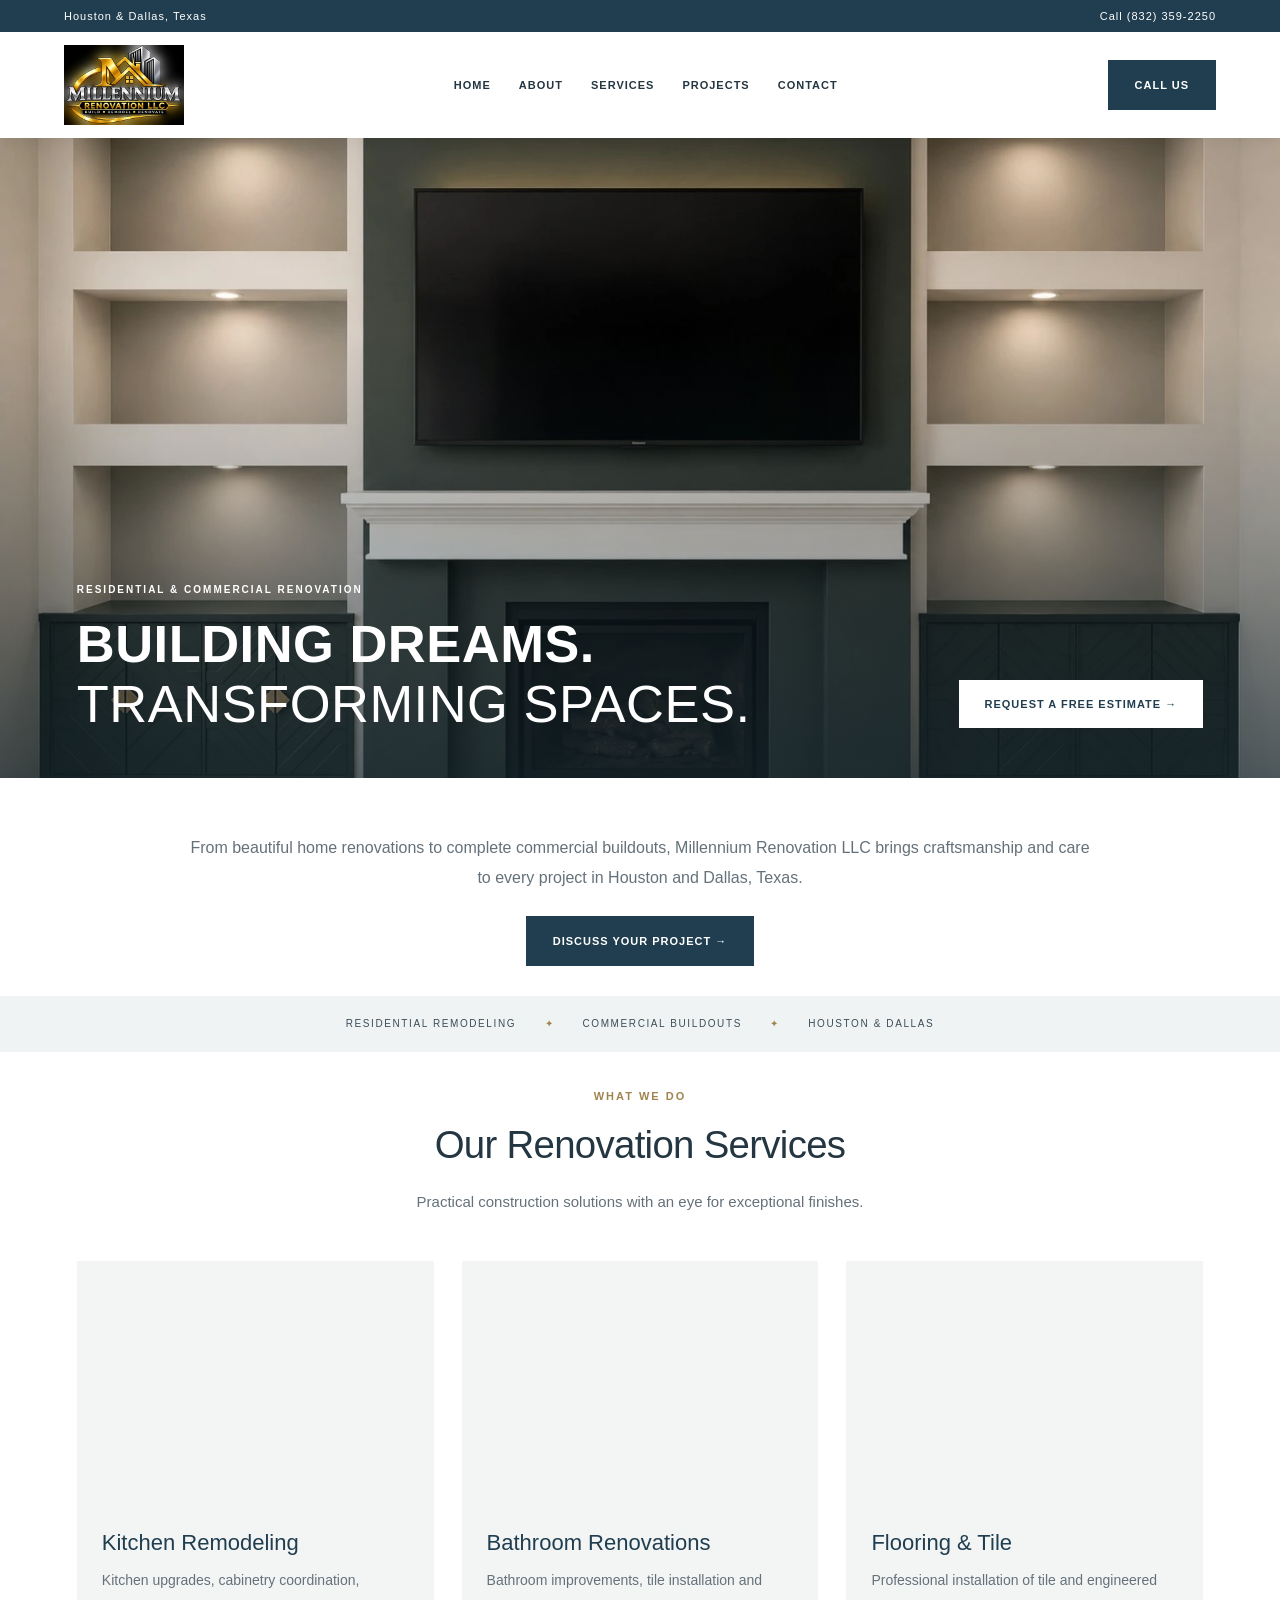
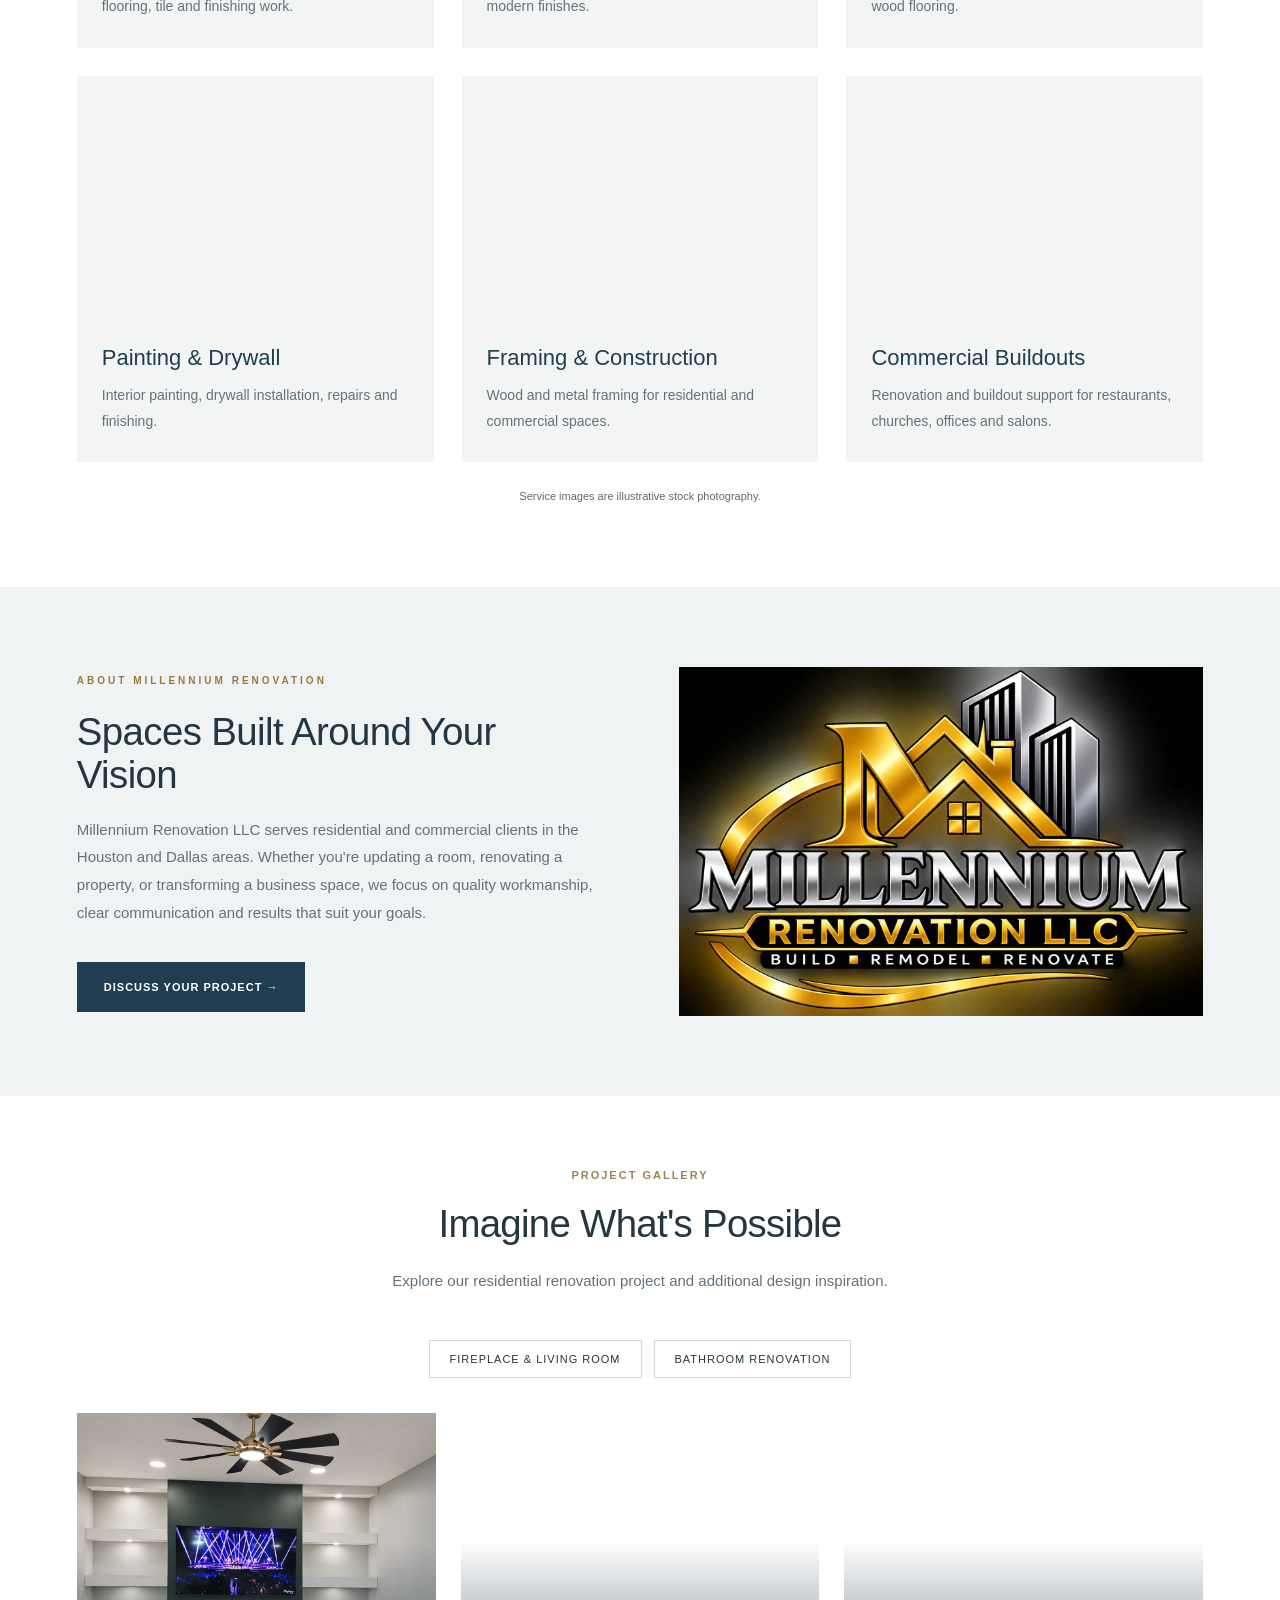
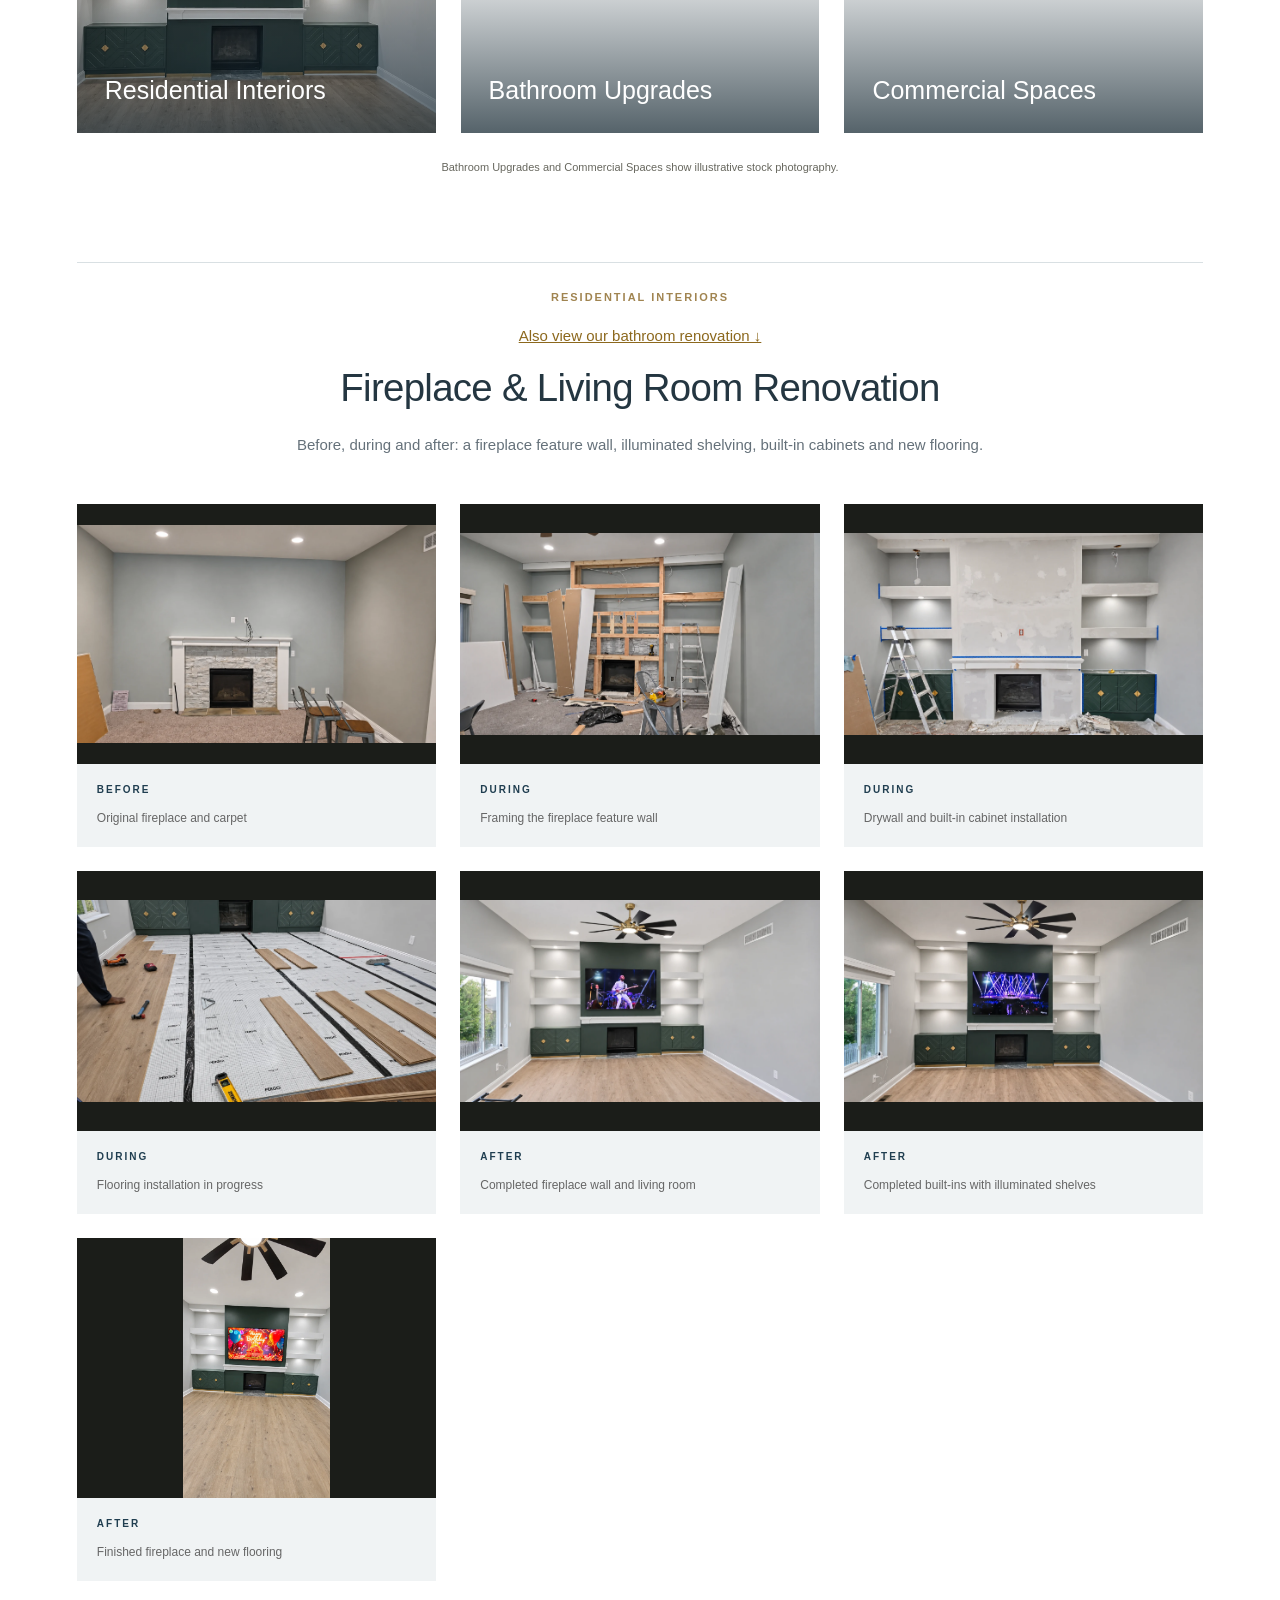
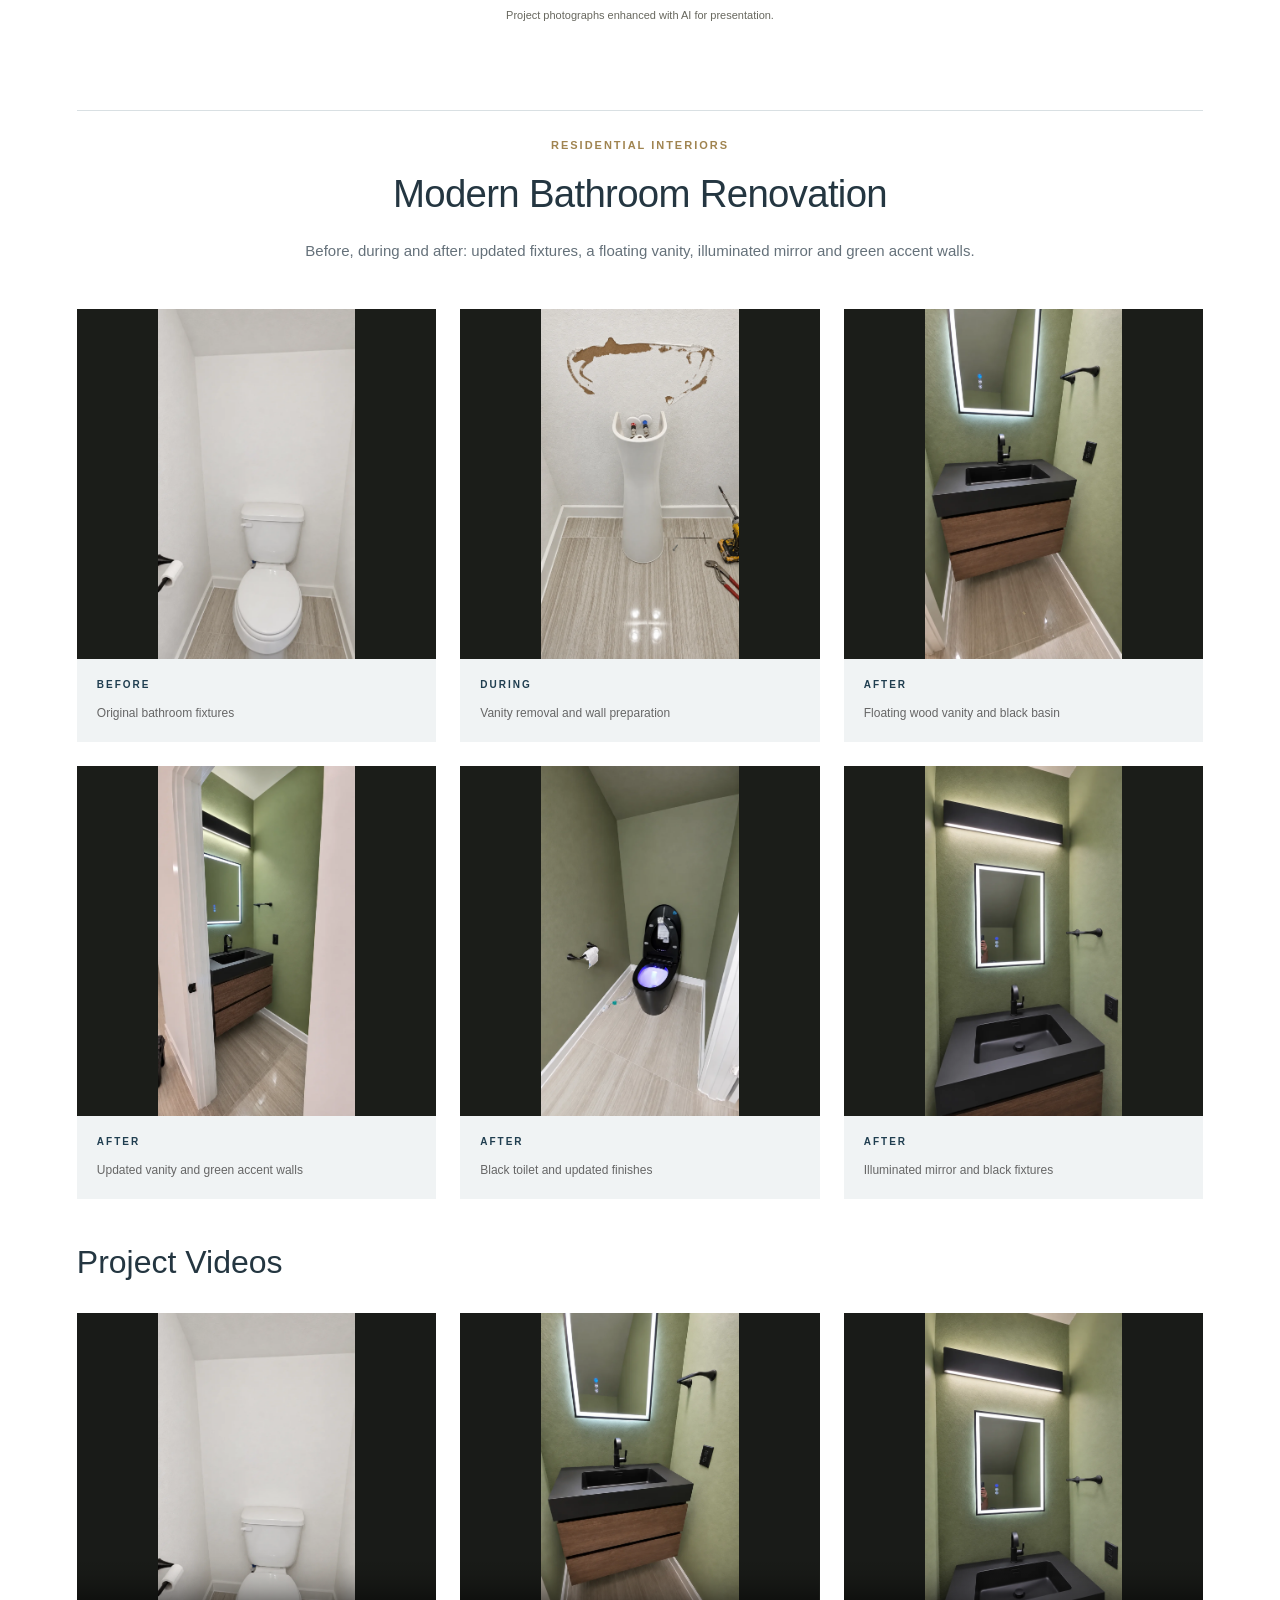
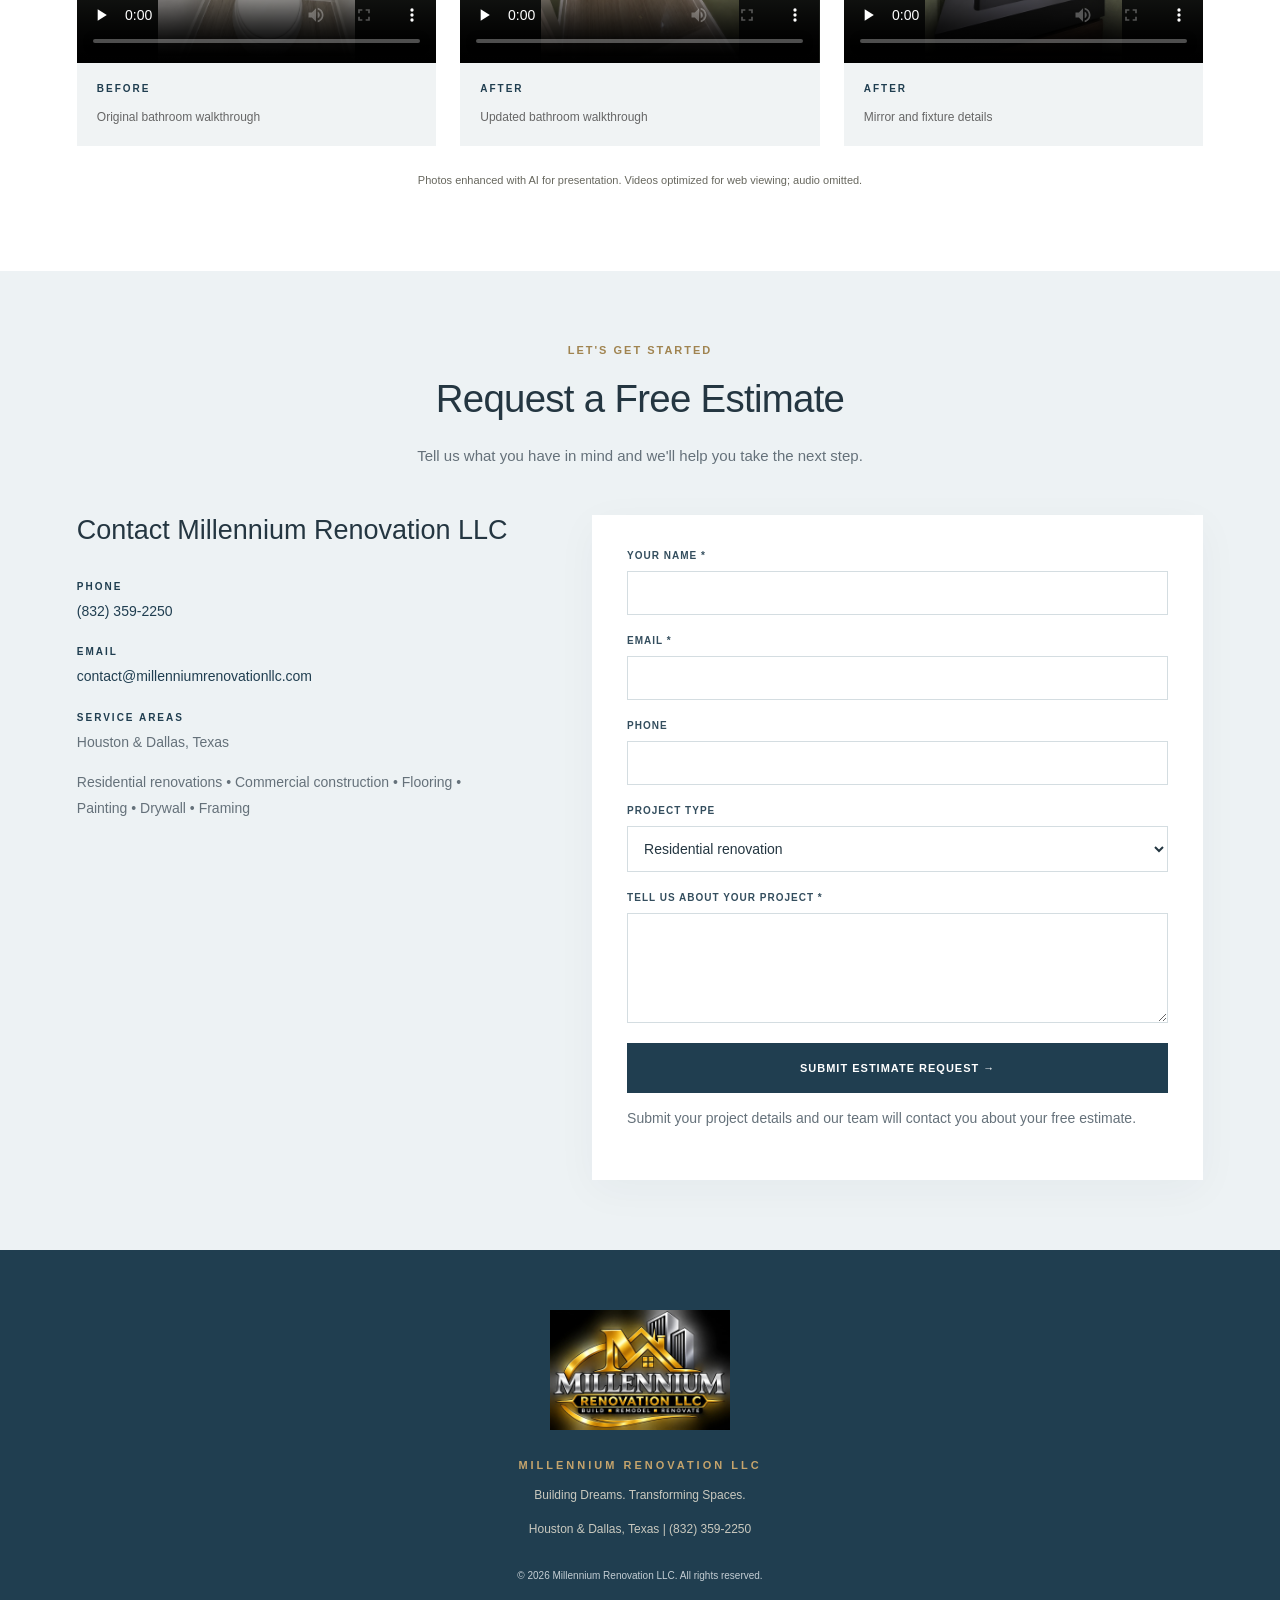
==== index.html @ e327a11e "Refresh bathroom, flooring and framing service photography" ====
<!doctype html><html lang="en"><head><meta charset="utf-8"><meta name="viewport" content="width=device-width,initial-scale=1"><meta name="description" content="Millennium Renovation LLC offers residential remodeling and commercial buildouts in Houston and Dallas, Texas. Request an estimate."><title>Millennium Renovation LLC | Residential & Commercial Remodeling</title><style>
:root{--gold:#c5a46c;--ink:#191b18;--paper:#f7f5ef;--muted:#696c65}*{box-sizing:border-box}html{scroll-behavior:smooth;scroll-padding-top:110px}body{margin:0;background:var(--paper);color:var(--ink);font-family:Arial,Helvetica,sans-serif}a{color:inherit;text-decoration:none}a:focus-visible,button:focus-visible,summary:focus-visible{outline:3px solid var(--gold);outline-offset:5px}header{position:sticky;top:0;z-index:10;background:#141613;color:#fff}.nav{max-width:1440px;margin:auto;padding:12px 5%;display:flex;align-items:center;justify-content:space-between;gap:28px}.logo{width:118px;flex-shrink:0}.logo img,.footer-logo img{display:block;width:100%;height:auto}.links{display:flex;gap:30px;font-size:11px;letter-spacing:1.8px;text-transform:uppercase}.links a{padding:12px 0}.links a:hover{color:var(--gold)}.btn{display:inline-block;padding:17px 24px;border:1px solid var(--gold);background:var(--gold);color:#171915;font-size:11px;font-weight:bold;text-transform:uppercase;letter-spacing:1.6px;line-height:1.5;transition:background .2s}.btn:hover{background:#dfc69b}.btn.alt{background:transparent;color:white;border-color:#ffffff80}.hero{min-height:710px;height:calc(100svh - 103px);max-height:1000px;display:flex;align-items:end;position:relative;background:linear-gradient(90deg,#10130fec,#10130f5c 60%,#10130f20),url('images/branding/homepage-fireplace.webp') center/cover;color:white}.hero-inner{width:100%;max-width:1440px;margin:auto;padding:100px 7% 85px}.eyebrow{text-transform:uppercase;font-size:10px;font-weight:bold;letter-spacing:3px;color:#9b793e;line-height:1.8}.hero .eyebrow{color:#e1c998}h1,h2,h3{font-family:Georgia,'Times New Roman',serif;font-weight:400}h1{font-size:clamp(48px,6.7vw,96px);line-height:1.04;letter-spacing:-3px;margin:24px 0;max-width:900px}h1 em{font-weight:400;color:#e1c998}p{line-height:1.85}.hero p{font-size:15px;max-width:520px;color:#eee}.actions{display:flex;flex-wrap:wrap;gap:14px;margin-top:32px}.strip{padding:24px 20px;background:#eae6dc;text-align:center;font-size:10px;letter-spacing:2px;line-height:2}.strip span{color:#9b793e;margin:0 24px}.container{max-width:1360px;margin:auto;padding:100px 6%}.heading{text-align:center;max-width:750px;margin:0 auto 45px}.heading h2{font-size:clamp(36px,4.5vw,62px);letter-spacing:-1.5px;line-height:1.12;margin:15px 0 20px}.heading p{color:var(--muted);font-size:14px}.about{background:var(--paper)}.about .container{display:grid;grid-template-columns:1fr 1fr;gap:8%;align-items:center;padding-top:110px;padding-bottom:110px}.about h2{font-size:clamp(36px,4vw,58px);letter-spacing:-1.4px;line-height:1.12;margin:20px 0}.about p{font-size:14px;color:var(--muted)}.about .btn{margin-top:20px;background:transparent}.about-visual{width:100%;aspect-ratio:3/2;background:#111 url('images/branding/millennium-renovation-logo.webp') center/contain no-repeat;box-shadow:24px 24px 0 #e9e4d8}.cards{display:grid;grid-template-columns:repeat(3,minmax(0,1fr));gap:40px 26px}.card{background:transparent}.photo{height:270px;background-size:cover;background-position:center}.card .content{padding:22px 0 0;border-top:1px solid #c9c3b5;margin-top:14px}.card h3{font-size:28px;margin:0 0 12px}.card p{font-size:13px;color:var(--muted);margin:0}.projects{background:#eae6dc}.project-grid{display:grid;grid-template-columns:1.3fr 1fr 1fr;gap:18px}.project{min-height:370px;display:flex;align-items:end;padding:28px;background-size:cover;background-position:center;position:relative;color:white;overflow:hidden}.project:before{content:'';position:absolute;inset:0;background:linear-gradient(transparent 25%,#10130fba)}.project strong{position:relative;font-family:Georgia,serif;font-weight:400;font-size:30px}.notice{text-align:center;font-size:11px;color:#67675e;line-height:1.7;margin-top:25px}.residential-gallery{margin-top:85px;scroll-margin-top:120px;padding-top:25px;border-top:1px solid #cbc5b8}.renovation-photos{display:grid;grid-template-columns:repeat(3,minmax(0,1fr));gap:24px}.renovation-photos figure{margin:0;background:#f7f5ef}.renovation-photos a{display:block}.renovation-photos img{display:block;width:100%;height:260px;object-fit:contain;background:#1b1d19}.renovation-photos figcaption{padding:18px 20px;line-height:1.5}.renovation-photos figcaption b{display:block;text-transform:uppercase;letter-spacing:2px;font-size:10px;color:#886b3b;margin-bottom:8px}.renovation-photos figcaption span{font-size:12px;color:#666}.bathroom-gallery .renovation-photos img{height:350px}.bathroom-gallery video{display:block;width:100%;height:350px;object-fit:contain;background:#191b18}.bathroom-gallery h3{font-size:32px;margin-top:45px}.contact-grid{display:grid;grid-template-columns:1fr 1.25fr;gap:10%}.contact-grid h3{font-size:30px;margin-top:0}.contact-grid p{font-size:14px;color:var(--muted)}.contact-grid strong{font-size:10px;text-transform:uppercase;letter-spacing:2px;color:var(--ink)}.contact-grid a{color:#866431;overflow-wrap:anywhere}form{padding:36px;background:#eeebe3}label{display:block;font-size:10px;font-weight:bold;text-transform:uppercase;letter-spacing:1px;margin-bottom:10px}input,select,textarea{display:block;width:100%;padding:13px 4px;border:0;border-bottom:1px solid #aaa79d;background:transparent;border-radius:0;font:inherit;font-size:14px;margin-bottom:25px;color:var(--ink)}textarea{min-height:110px;resize:vertical}button{cursor:pointer}form .btn{width:100%}.small{font-size:11px;color:var(--muted);line-height:1.7}footer{padding:60px 24px;background:#141613;color:#c9c9bf;text-align:center;font-size:12px}.footer-logo{display:block;width:180px;margin:0 auto 28px}footer b{font-size:11px;letter-spacing:3px;color:var(--gold)}footer p{margin:12px 0}footer small{display:block;margin-top:30px;color:#8b8d83;font-size:10px}.skip-link{position:fixed;left:15px;top:-80px;z-index:50;background:white;padding:15px}.skip-link:focus{top:15px}
@media(min-width:1000px){#services{padding-top:30px}}
@media(max-width:900px){.nav{gap:15px}.links{gap:16px;font-size:10px}.hero{min-height:620px}.hero-inner{padding-left:6%;padding-right:6%}.cards{grid-template-columns:repeat(2,minmax(0,1fr))}.project-grid{grid-template-columns:1fr 1fr}.project-grid .project:first-child{grid-column:1/-1;min-height:400px}.about .container{gap:40px}.renovation-photos{grid-template-columns:repeat(2,minmax(0,1fr))}.contact-grid{gap:40px}.container{padding-top:75px;padding-bottom:75px}}
@media(max-width:600px){html{scroll-padding-top:145px}.nav{flex-wrap:wrap;padding:10px 6%;gap:10px}.logo{width:92px}.nav>.btn{margin-left:auto;padding:11px 17px}.links{order:3;width:100%;justify-content:space-between;gap:6px;font-size:9px;letter-spacing:1px}.links a{padding:10px 0}.hero{height:auto;min-height:650px;background-position:60% center}.hero-inner{padding:100px 6% 70px}h1{letter-spacing:-1.8px}.hero p{font-size:14px}.hero .eyebrow{max-width:260px}.strip{font-size:8px;letter-spacing:1px}.strip span{margin:0 7px}.container{padding:65px 6%}.about .container{grid-template-columns:1fr;padding:65px 6%;gap:40px}.about-visual{box-shadow:12px 12px 0 #e9e4d8;width:calc(100% - 12px)}.cards,.project-grid,.contact-grid{grid-template-columns:1fr}.photo{height:280px}.project-grid .project:first-child{grid-column:auto;min-height:350px}.project{min-height:310px}.renovation-photos{grid-template-columns:1fr}.renovation-photos img{height:auto;max-height:520px}.bathroom-gallery .renovation-photos img{height:auto;max-height:560px}.residential-gallery{margin-top:60px}.heading{margin-bottom:32px}form{padding:25px}.contact-grid{gap:30px}.actions .btn{padding:15px 17px;font-size:10px}}
@media(prefers-reduced-motion:reduce){html{scroll-behavior:auto}*{transition:none!important}}

/* Bright, service-led redesign */
:root{--paper:#fff;--ink:#243641;--muted:#65717a;--gold:#c5a46c;--blue:#203e50}body{background:#fff;color:var(--ink)}header{background:white;color:var(--ink);box-shadow:0 2px 14px #0000000d}.topbar{background:var(--blue);color:#fff;font-size:11px;letter-spacing:1px;padding:10px 5%;display:flex;justify-content:space-between;gap:15px}.topbar a{color:white}.nav{padding:13px 5%;max-width:1500px}.logo{width:120px;background:#141613}.links{font-size:11px;letter-spacing:1px;gap:28px;font-weight:bold}.nav>.btn{background:var(--blue);border-color:var(--blue);color:white}.btn{border-radius:0;background:var(--blue);border-color:var(--blue);color:white;padding:16px 26px;font-size:11px;letter-spacing:1px}.btn:hover{background:#365d72;border-color:#365d72}.hero{height:640px;min-height:0;max-height:none;background:linear-gradient(0deg,#142731a6,transparent 70%),url('images/branding/homepage-fireplace.webp') center 48%/cover;align-items:end}.hero-inner{max-width:1450px;padding:0 6% 45px;margin:0 auto;display:flex;align-items:end;justify-content:space-between;gap:35px}.hero-copy{max-width:780px}.hero .eyebrow{color:white;letter-spacing:2px}h1{font-family:Arial,Helvetica,sans-serif;text-transform:uppercase;font-size:clamp(35px,4.1vw,61px);font-weight:600;letter-spacing:.5px;line-height:1.13;margin:15px 0 0;max-width:850px}h1 em{font-style:normal;color:white}.hero p{display:none}.hero .actions{display:none}.hero-cta{flex-shrink:0;margin-bottom:5px;background:white;color:var(--blue);border:0;line-height:1.5}.hero-cta:hover{color:white}.intro-banner{max-width:1100px;margin:0 auto;text-align:center;padding:55px 6% 30px}.intro-banner p{font-size:16px;line-height:1.9;color:var(--muted);margin:0 auto 22px;max-width:900px}.strip{background:#f0f3f4;color:#3c4e58;font-size:10px;padding:18px 20px;letter-spacing:1.6px}.strip span{color:#a08450}.container{padding-top:70px;padding-bottom:70px}h2,h3{font-family:Arial,Helvetica,sans-serif}.heading .eyebrow{color:#a08450;font-size:11px;letter-spacing:2px}.heading h2{font-size:clamp(30px,3vw,43px);font-weight:400;line-height:1.2;letter-spacing:-.7px}.heading p{font-size:15px}.cards{gap:28px}.card{position:relative;background:#f3f5f5}.photo{height:245px}.card .content{padding:24px 25px 28px;border:0;margin:0}.card h3{font-size:22px;color:var(--blue)}.card p{font-size:14px}.about{background:#eff3f4}.about .container{padding-top:80px;padding-bottom:80px;gap:7%}.about h2{font-family:Arial,Helvetica,sans-serif;font-size:clamp(30px,3vw,43px);letter-spacing:-.6px;font-weight:400}.about p{font-size:15px}.about-visual{box-shadow:none}.about .btn{background:var(--blue);color:white}.projects{background:white}.project-grid{grid-template-columns:repeat(3,1fr);gap:25px}.project{min-height:320px}.project strong{font-family:Arial,Helvetica,sans-serif;font-size:25px;font-weight:400}.project:before{background:linear-gradient(transparent 40%,#142731b8)}.residential-gallery{border-top-color:#d9e0e3}.renovation-photos figure{background:#f0f3f4}.renovation-photos figcaption b{color:var(--blue)}#contact{max-width:none;background:#edf2f4}#contact>.heading,#contact>.contact-grid{max-width:1150px;margin-left:auto;margin-right:auto}.contact-grid{grid-template-columns:1fr 1.4fr;gap:7%}.contact-grid h3{font-size:27px;font-weight:400}.contact-grid a{color:var(--blue)}form{background:white;box-shadow:0 10px 40px #203e500a;padding:35px}input,select,textarea{padding:13px 12px;border:1px solid #d4dde1;background:#fff;margin-bottom:20px}label{font-size:10px;color:#344e5e}.contact-grid strong{color:var(--blue)}footer{background:#203e50}.footer-logo{background:#141613}footer small{color:#c4ced4}.portfolio-shortcuts{display:flex;justify-content:center;flex-wrap:wrap;gap:12px;margin:25px auto 35px}.portfolio-shortcuts a{border:1px solid #ced8dd;padding:12px 20px;font-size:11px;letter-spacing:1px;text-transform:uppercase}.portfolio-shortcuts a:hover{background:var(--blue);color:white}
@media(min-width:1000px){#services{padding-top:35px}}
@media(max-width:900px){.links{gap:15px}.hero{height:590px}.hero-inner{display:block}.hero-cta{margin-top:25px}.project-grid{grid-template-columns:1fr 1fr}.project-grid .project:first-child{grid-column:1/-1;min-height:330px}}
@media(max-width:600px){.topbar{font-size:9px;padding:9px 6%;letter-spacing:.3px}.topbar span{max-width:170px}.nav{padding:10px 6%}.logo{width:85px}.links{gap:6px;font-size:9px}.hero{height:560px;min-height:0;background-position:50% center}.hero-inner{padding:0 6% 35px}.hero .eyebrow{font-size:9px;max-width:none}h1{font-size:35px;letter-spacing:0;line-height:1.15}.hero-cta{margin-top:24px}.intro-banner{padding:35px 6% 10px}.intro-banner p{font-size:14px}.strip{font-size:8px;padding:14px 12px;letter-spacing:.5px}.container{padding-top:50px;padding-bottom:50px}.cards{gap:24px}.photo{height:250px}.about .container{padding-top:55px;padding-bottom:55px}.project-grid{grid-template-columns:1fr}.project-grid .project:first-child{grid-column:auto;min-height:310px}.contact-grid{grid-template-columns:1fr}form{padding:25px}.portfolio-shortcuts a{font-size:10px;padding:10px 12px}html{scroll-padding-top:175px}}
</style></head><body><a class="skip-link" href="#main-content">Skip to content</a><header><div class="topbar"><span>Houston &amp; Dallas, Texas</span><a href="tel:+18323592250">Call (832) 359-2250</a></div><div class="nav"><a href="#home" class="logo"><img src="images/branding/millennium-renovation-logo.webp" alt="Millennium Renovation LLC" width="1536" height="1024" fetchpriority="high" decoding="async"></a><nav class="links"><a href="#home">Home</a><a href="#about">About</a><a href="#services">Services</a><a href="#projects">Projects</a><a href="#contact">Contact</a></nav><a class="btn" href="tel:+18323592250">Call Us</a></div></header><main id="main-content"><section id="home" class="hero"><div class="hero-inner"><div class="hero-copy"><div class="eyebrow">Residential & Commercial Renovation</div><h1>Building Dreams.<br><em>Transforming Spaces.</em></h1><div class="actions"><a class="btn" href="#contact">Request a Free Estimate →</a><a class="btn alt" href="#services">Explore Our Services</a></div></div><a class="btn hero-cta" href="#contact">Request a Free Estimate →</a></div></section><div class="intro-banner"><p>From beautiful home renovations to complete commercial buildouts, Millennium Renovation LLC brings craftsmanship and care to every project in Houston and Dallas, Texas.</p><a class="btn" href="#contact">Discuss Your Project →</a></div><div class="strip">RESIDENTIAL REMODELING <span>✦</span> COMMERCIAL BUILDOUTS <span>✦</span> HOUSTON & DALLAS</div><section id="services" class="container"><div class="heading"><div class="eyebrow">What We Do</div><h2>Our Renovation Services</h2><p>Practical construction solutions with an eye for exceptional finishes.</p></div><div class="cards"><article class="card"><div class="photo" style="background-image:url('https://images.pexels.com/photos/1080721/pexels-photo-1080721.jpeg?auto=compress&cs=tinysrgb&w=800')"></div><div class="content"><h3>Kitchen Remodeling</h3><p>Kitchen upgrades, cabinetry coordination, flooring, tile and finishing work.</p></div></article><article class="card"><div class="photo" style="background-image:url('https://images.pexels.com/photos/8146161/pexels-photo-8146161.jpeg?auto=compress&cs=tinysrgb&w=1000')"></div><div class="content"><h3>Bathroom Renovations</h3><p>Bathroom improvements, tile installation and modern finishes.</p></div></article><article class="card"><div class="photo" style="background-image:url('https://images.pexels.com/photos/3935349/pexels-photo-3935349.jpeg?auto=compress&cs=tinysrgb&w=1000')"></div><div class="content"><h3>Flooring & Tile</h3><p>Professional installation of tile and engineered wood flooring.</p></div></article><article class="card"><div class="photo" style="background-image:url('https://images.pexels.com/photos/1669799/pexels-photo-1669799.jpeg?auto=compress&cs=tinysrgb&w=800')"></div><div class="content"><h3>Painting & Drywall</h3><p>Interior painting, drywall installation, repairs and finishing.</p></div></article><article class="card"><div class="photo" style="background-image:url('https://images.pexels.com/photos/33404353/pexels-photo-33404353.jpeg?auto=compress&cs=tinysrgb&w=1000')"></div><div class="content"><h3>Framing & Construction</h3><p>Wood and metal framing for residential and commercial spaces.</p></div></article><article class="card"><div class="photo" style="background-image:url('https://images.pexels.com/photos/260922/pexels-photo-260922.jpeg?auto=compress&cs=tinysrgb&w=800')"></div><div class="content"><h3>Commercial Buildouts</h3><p>Renovation and buildout support for restaurants, churches, offices and salons.</p></div></article></div><p class="notice">Service images are illustrative stock photography.</p></section><section class="about" id="about"><div class="container"><div><div class="eyebrow">About Millennium Renovation</div><h2>Spaces Built Around Your Vision</h2><p>Millennium Renovation LLC serves residential and commercial clients in the Houston and Dallas areas. Whether you're updating a room, renovating a property, or transforming a business space, we focus on quality workmanship, clear communication and results that suit your goals.</p><a class="btn" href="#contact">Discuss Your Project →</a></div><div class="about-visual" role="img" aria-label="Millennium Renovation LLC — Build, Remodel, Renovate"></div></div></section><section class="projects" id="projects"><div class="container"><div class="heading"><div class="eyebrow">Project Gallery</div><h2>Imagine What's Possible</h2><p>Explore our residential renovation project and additional design inspiration.</p></div><div class="portfolio-shortcuts"><a href="#residential-interiors">Fireplace &amp; Living Room</a><a href="#bathroom-renovation">Bathroom Renovation</a></div><div class="project-grid"><a class="project" href="#residential-interiors" style="background-image:url('images/projects/residential-interiors/after-front.webp')"><strong>Residential Interiors</strong></a><div class="project" style="background-image:url('https://images.pexels.com/photos/1454806/pexels-photo-1454806.jpeg?auto=compress&cs=tinysrgb&w=900')"><strong>Bathroom Upgrades</strong></div><div class="project" style="background-image:url('https://images.pexels.com/photos/260922/pexels-photo-260922.jpeg?auto=compress&cs=tinysrgb&w=900')"><strong>Commercial Spaces</strong></div></div><p class="notice">Bathroom Upgrades and Commercial Spaces show illustrative stock photography.</p><section id="residential-interiors" class="residential-gallery" aria-labelledby="residential-title"><div class="heading"><div class="eyebrow">Residential Interiors</div><p><a href="#bathroom-renovation" style="color:#8c681d;text-decoration:underline">Also view our bathroom renovation ↓</a></p><h2 id="residential-title">Fireplace & Living Room Renovation</h2><p>Before, during and after: a fireplace feature wall, illuminated shelving, built-in cabinets and new flooring.</p></div><div class="renovation-photos"><figure><a href="images/projects/residential-interiors/before.webp" target="_blank" rel="noopener" aria-label="View full photo: Original fireplace and carpet"><img src="images/projects/residential-interiors/before.webp" alt="Original fireplace and carpet" loading="lazy" decoding="async"></a><figcaption><b>Before</b><span>Original fireplace and carpet</span></figcaption></figure><figure><a href="images/projects/residential-interiors/during-framing.webp" target="_blank" rel="noopener" aria-label="View full photo: Framing the fireplace feature wall"><img src="images/projects/residential-interiors/during-framing.webp" alt="Framing the fireplace feature wall" loading="lazy" decoding="async"></a><figcaption><b>During</b><span>Framing the fireplace feature wall</span></figcaption></figure><figure><a href="images/projects/residential-interiors/during-drywall.webp" target="_blank" rel="noopener" aria-label="View full photo: Drywall and built-in cabinet installation"><img src="images/projects/residential-interiors/during-drywall.webp" alt="Drywall and built-in cabinet installation" loading="lazy" decoding="async"></a><figcaption><b>During</b><span>Drywall and built-in cabinet installation</span></figcaption></figure><figure><a href="images/projects/residential-interiors/during-flooring.webp" target="_blank" rel="noopener" aria-label="View full photo: Flooring installation in progress"><img src="images/projects/residential-interiors/during-flooring.webp" alt="Flooring installation in progress" loading="lazy" decoding="async"></a><figcaption><b>During</b><span>Flooring installation in progress</span></figcaption></figure><figure><a href="images/projects/residential-interiors/after-wide.webp" target="_blank" rel="noopener" aria-label="View full photo: Completed fireplace wall and living room"><img src="images/projects/residential-interiors/after-wide.webp" alt="Completed fireplace wall and living room" loading="lazy" decoding="async"></a><figcaption><b>After</b><span>Completed fireplace wall and living room</span></figcaption></figure><figure><a href="images/projects/residential-interiors/after-front.webp" target="_blank" rel="noopener" aria-label="View full photo: Completed built-ins with illuminated shelves"><img src="images/projects/residential-interiors/after-front.webp" alt="Completed built-ins with illuminated shelves" loading="lazy" decoding="async"></a><figcaption><b>After</b><span>Completed built-ins with illuminated shelves</span></figcaption></figure><figure><a href="images/projects/residential-interiors/after-portrait.webp" target="_blank" rel="noopener" aria-label="View full photo: Finished fireplace and new flooring"><img src="images/projects/residential-interiors/after-portrait.webp" alt="Finished fireplace and new flooring" loading="lazy" decoding="async"></a><figcaption><b>After</b><span>Finished fireplace and new flooring</span></figcaption></figure></div><p class="notice">Project photographs enhanced with AI for presentation.</p></section><section id="bathroom-renovation" class="residential-gallery bathroom-gallery" aria-labelledby="bathroom-title"><div class="heading"><div class="eyebrow">Residential Interiors</div><h2 id="bathroom-title">Modern Bathroom Renovation</h2><p>Before, during and after: updated fixtures, a floating vanity, illuminated mirror and green accent walls.</p></div><div class="renovation-photos"><figure><a href="images/projects/bathroom-renovation/before-toilet.webp" target="_blank" rel="noopener" aria-label="View full photo: Original bathroom fixtures"><img src="images/projects/bathroom-renovation/before-toilet.webp" alt="Original bathroom fixtures" loading="lazy" decoding="async" width="941" height="1671"></a><figcaption><b>Before</b><span>Original bathroom fixtures</span></figcaption></figure><figure><a href="images/projects/bathroom-renovation/during-vanity.webp" target="_blank" rel="noopener" aria-label="View full photo: Vanity removal and wall preparation"><img src="images/projects/bathroom-renovation/during-vanity.webp" alt="Vanity removal and wall preparation" loading="lazy" decoding="async" width="941" height="1671"></a><figcaption><b>During</b><span>Vanity removal and wall preparation</span></figcaption></figure><figure><a href="images/projects/bathroom-renovation/after-vanity-clean.webp" target="_blank" rel="noopener" aria-label="View full photo: Floating wood vanity and black basin"><img src="images/projects/bathroom-renovation/after-vanity-clean.webp" alt="Floating wood vanity and black basin" loading="lazy" decoding="async" width="941" height="1671"></a><figcaption><b>After</b><span>Floating wood vanity and black basin</span></figcaption></figure><figure><a href="images/projects/bathroom-renovation/after-doorway-clean.webp" target="_blank" rel="noopener" aria-label="View full photo: Updated vanity and green accent walls"><img src="images/projects/bathroom-renovation/after-doorway-clean.webp" alt="Updated vanity and green accent walls" loading="lazy" decoding="async" width="941" height="1671"></a><figcaption><b>After</b><span>Updated vanity and green accent walls</span></figcaption></figure><figure><a href="images/projects/bathroom-renovation/after-toilet.webp" target="_blank" rel="noopener" aria-label="View full photo: Black toilet and updated finishes"><img src="images/projects/bathroom-renovation/after-toilet.webp" alt="Black toilet and updated finishes" loading="lazy" decoding="async" width="941" height="1671"></a><figcaption><b>After</b><span>Black toilet and updated finishes</span></figcaption></figure><figure><a href="images/projects/bathroom-renovation/after-mirror.webp" target="_blank" rel="noopener" aria-label="View full photo: Illuminated mirror and black fixtures"><img src="images/projects/bathroom-renovation/after-mirror.webp" alt="Illuminated mirror and black fixtures" loading="lazy" decoding="async" width="941" height="1671"></a><figcaption><b>After</b><span>Illuminated mirror and black fixtures</span></figcaption></figure></div><h3>Project Videos</h3><div class="renovation-photos bathroom-videos"><figure><video controls playsinline preload="none" poster="images/projects/bathroom-renovation/before-toilet.webp" aria-label="Original bathroom walkthrough"><source src="images/projects/bathroom-renovation/before-tour.mp4" type="video/mp4">Your browser does not support video. <a href="images/projects/bathroom-renovation/before-tour.mp4">Watch video</a></video><figcaption><b>Before</b><span>Original bathroom walkthrough</span></figcaption></figure><figure><video controls playsinline preload="none" poster="images/projects/bathroom-renovation/after-vanity-clean.webp" aria-label="Updated bathroom walkthrough"><source src="images/projects/bathroom-renovation/after-tour.mp4" type="video/mp4">Your browser does not support video. <a href="images/projects/bathroom-renovation/after-tour.mp4">Watch video</a></video><figcaption><b>After</b><span>Updated bathroom walkthrough</span></figcaption></figure><figure><video controls playsinline preload="none" poster="images/projects/bathroom-renovation/after-mirror.webp" aria-label="Mirror and fixture details"><source src="images/projects/bathroom-renovation/after-details.mp4" type="video/mp4">Your browser does not support video. <a href="images/projects/bathroom-renovation/after-details.mp4">Watch video</a></video><figcaption><b>After</b><span>Mirror and fixture details</span></figcaption></figure></div><p class="notice">Photos enhanced with AI for presentation. Videos optimized for web viewing; audio omitted.</p></section></div></section><section class="container" id="contact"><div class="heading"><div class="eyebrow">Let's Get Started</div><h2>Request a Free Estimate</h2><p>Tell us what you have in mind and we'll help you take the next step.</p></div><div class="contact-grid"><div><h3>Contact Millennium Renovation LLC</h3><p><strong>Phone</strong><br><a href="tel:+18323592250">(832) 359-2250</a></p><p><strong>Email</strong><br><a href="mailto:contact@millenniumrenovationllc.com">contact@millenniumrenovationllc.com</a></p><p><strong>Service Areas</strong><br>Houston & Dallas, Texas</p><p>Residential renovations • Commercial construction • Flooring • Painting • Drywall • Framing</p></div><form id="quoteForm" name="contact" method="POST" action="https://formsubmit.co/contact@millenniumrenovationllc.com"><input type="hidden" name="_subject" value="New estimate request — Millennium Renovation LLC"><input type="hidden" name="_next" value="https://millenniumrenovationllc.com/thank-you.html"><input type="hidden" name="_template" value="table"><p style="display:none"><label>Do not fill this field: <input name="_honey"></label></p><label for="name">Your Name *</label><input id="name" required name="name" autocomplete="name"><label for="email">Email *</label><input id="email" type="email" required name="email" autocomplete="email"><label for="phone">Phone</label><input id="phone" type="tel" name="phone" autocomplete="tel"><label for="type">Project Type</label><select id="type" name="type"><option>Residential renovation</option><option>Commercial renovation</option><option>Flooring & tile</option><option>Painting & drywall</option><option>Other</option></select><label for="details">Tell Us About Your Project *</label><textarea id="details" required name="details"></textarea><button class="btn" type="submit">Submit Estimate Request →</button><p class="small">Submit your project details and our team will contact you about your free estimate.</p></form></div></section></main><footer><a class="footer-logo" href="#home"><img src="images/branding/millennium-renovation-logo.webp" alt="Millennium Renovation LLC" width="1536" height="1024" loading="lazy" decoding="async"></a><b>MILLENNIUM RENOVATION LLC</b><p>Building Dreams. Transforming Spaces.</p><p>Houston & Dallas, Texas | (832) 359-2250</p><small>© <span id="year"></span> Millennium Renovation LLC. All rights reserved.</small></footer><script>document.getElementById('year').textContent=new Date().getFullYear();</script></body></html>
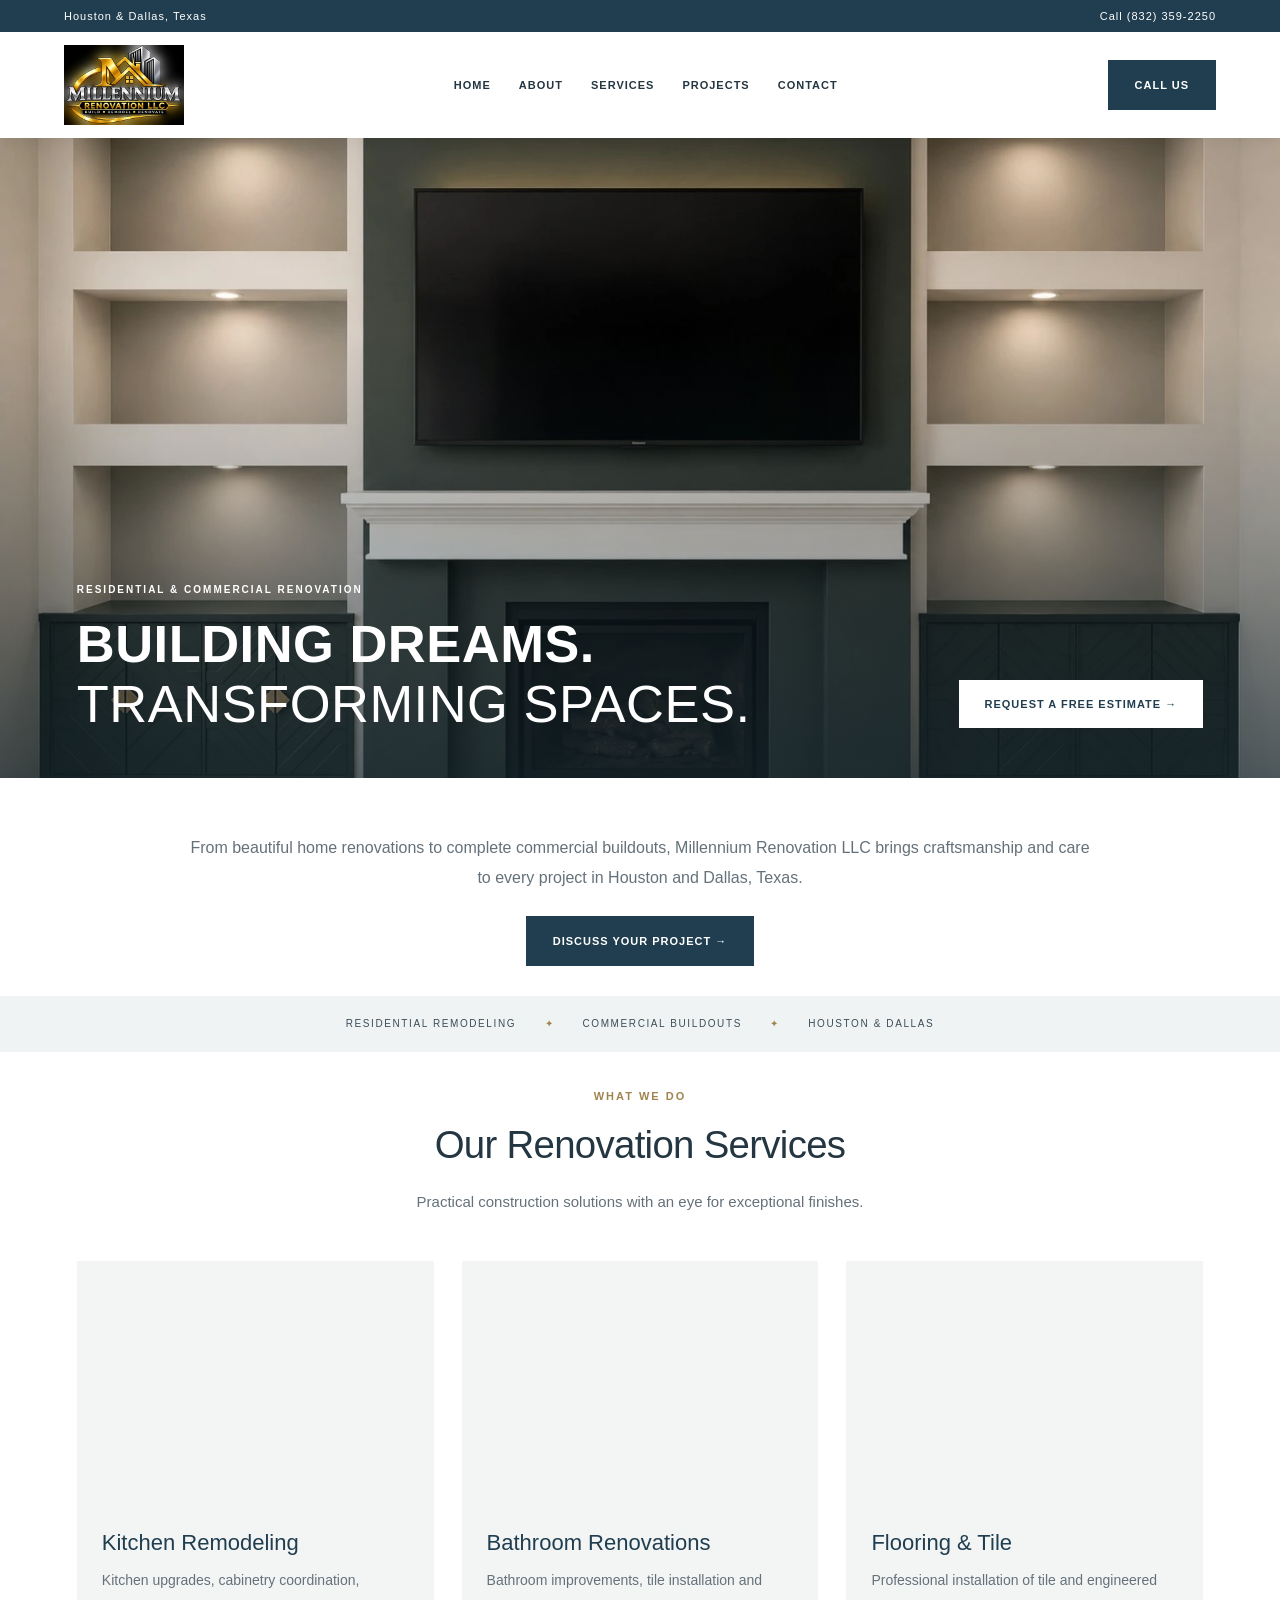
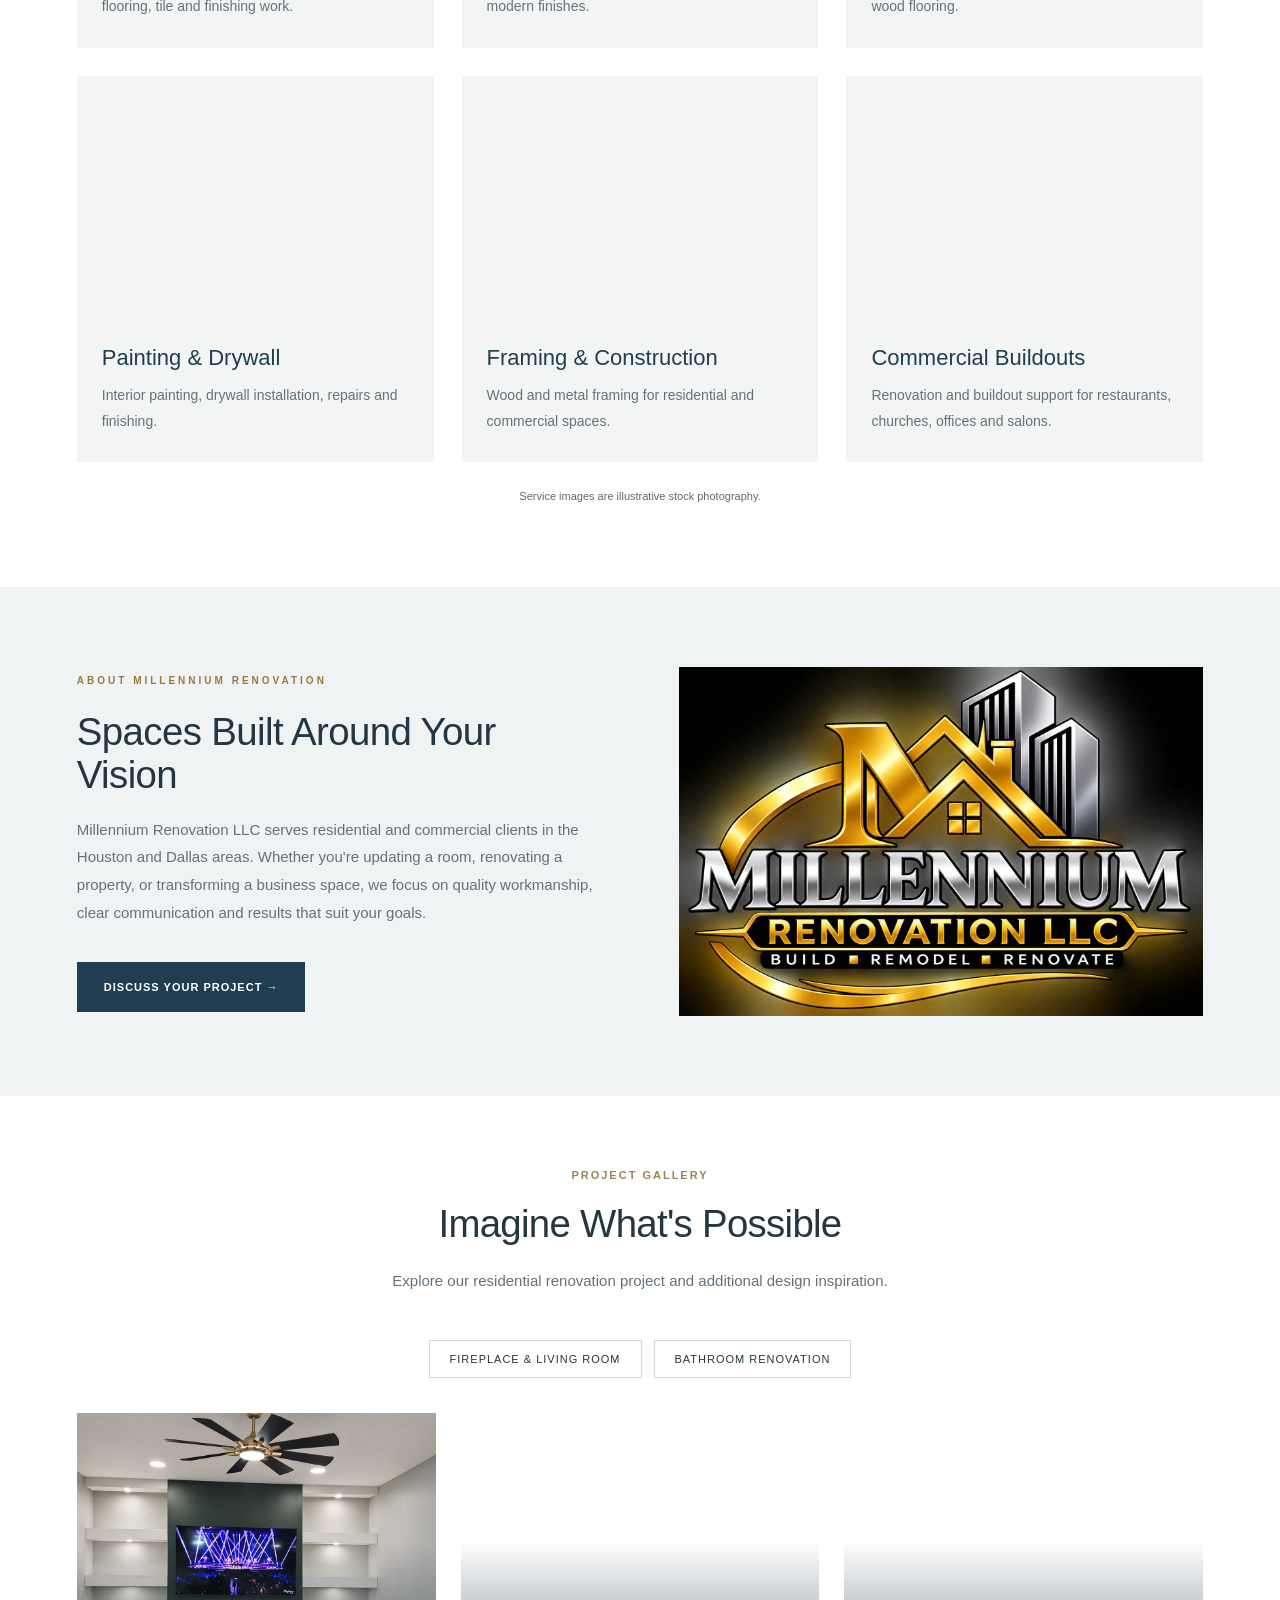
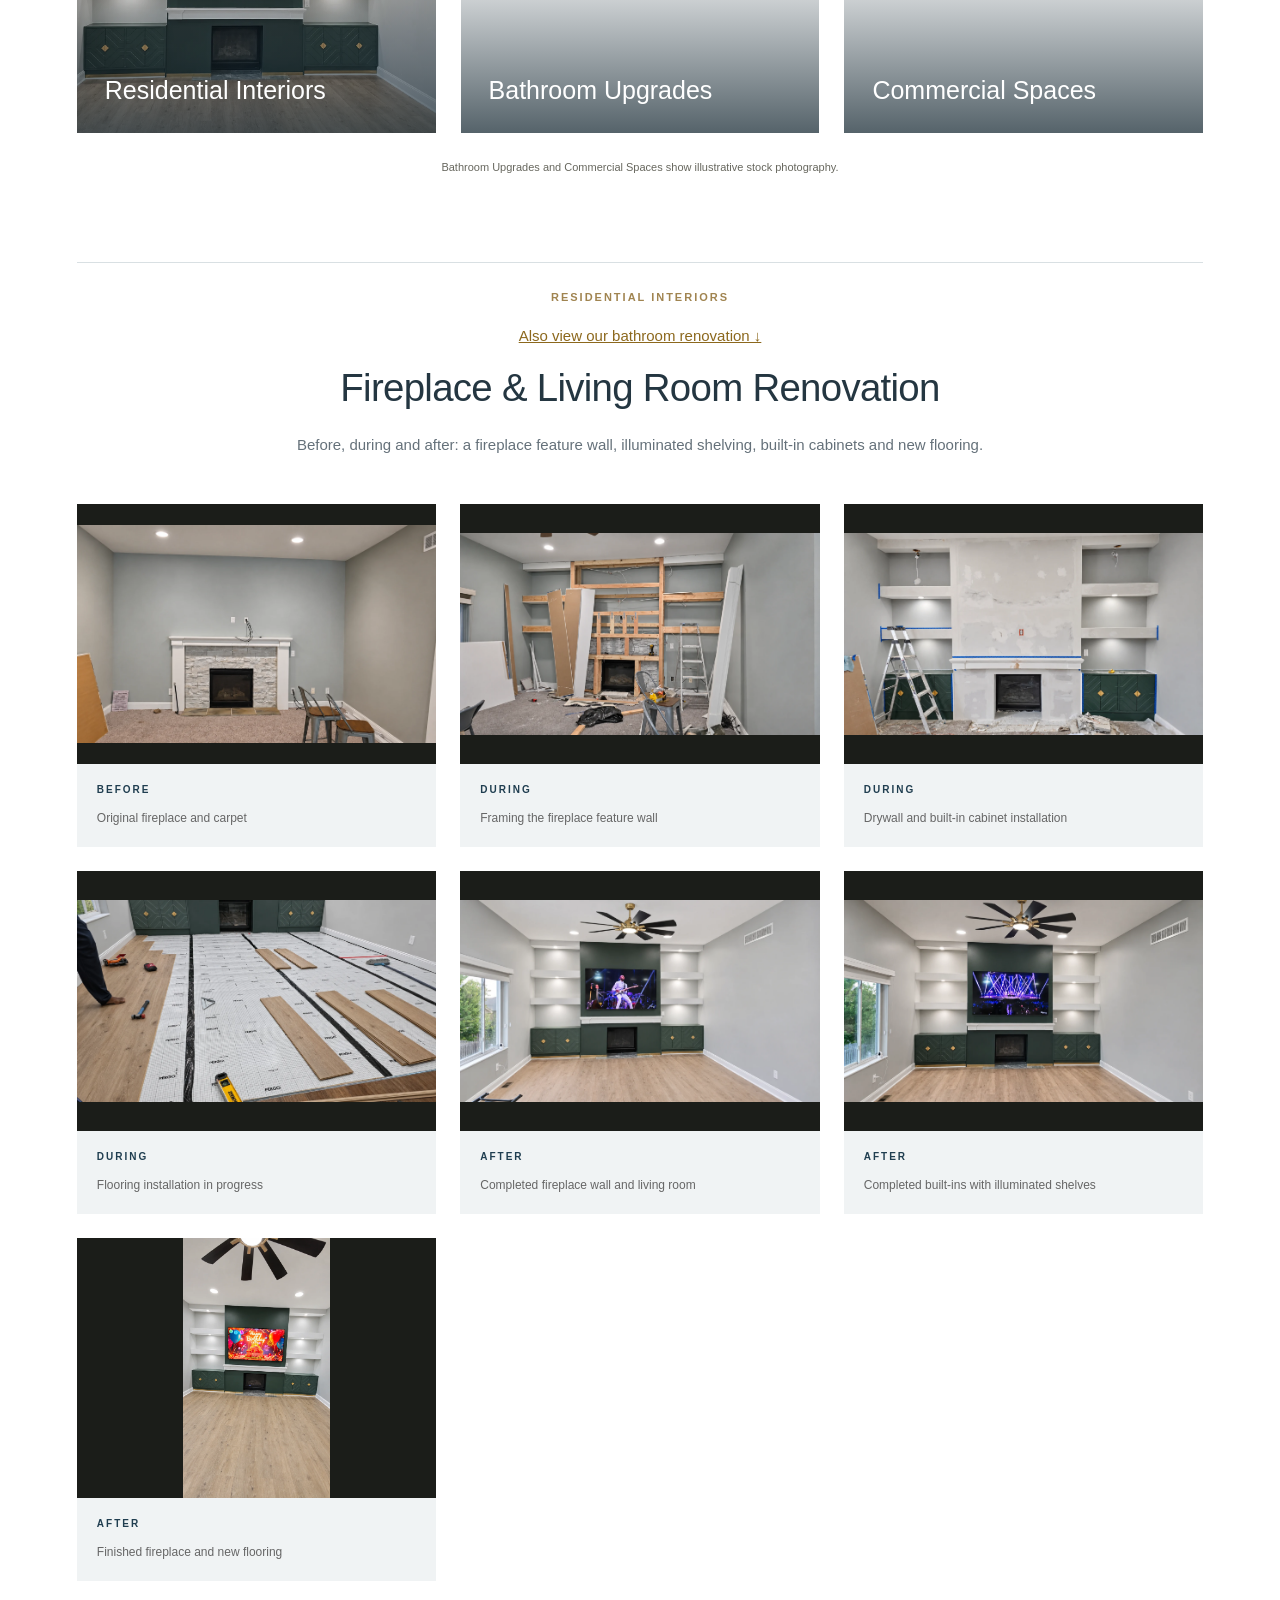
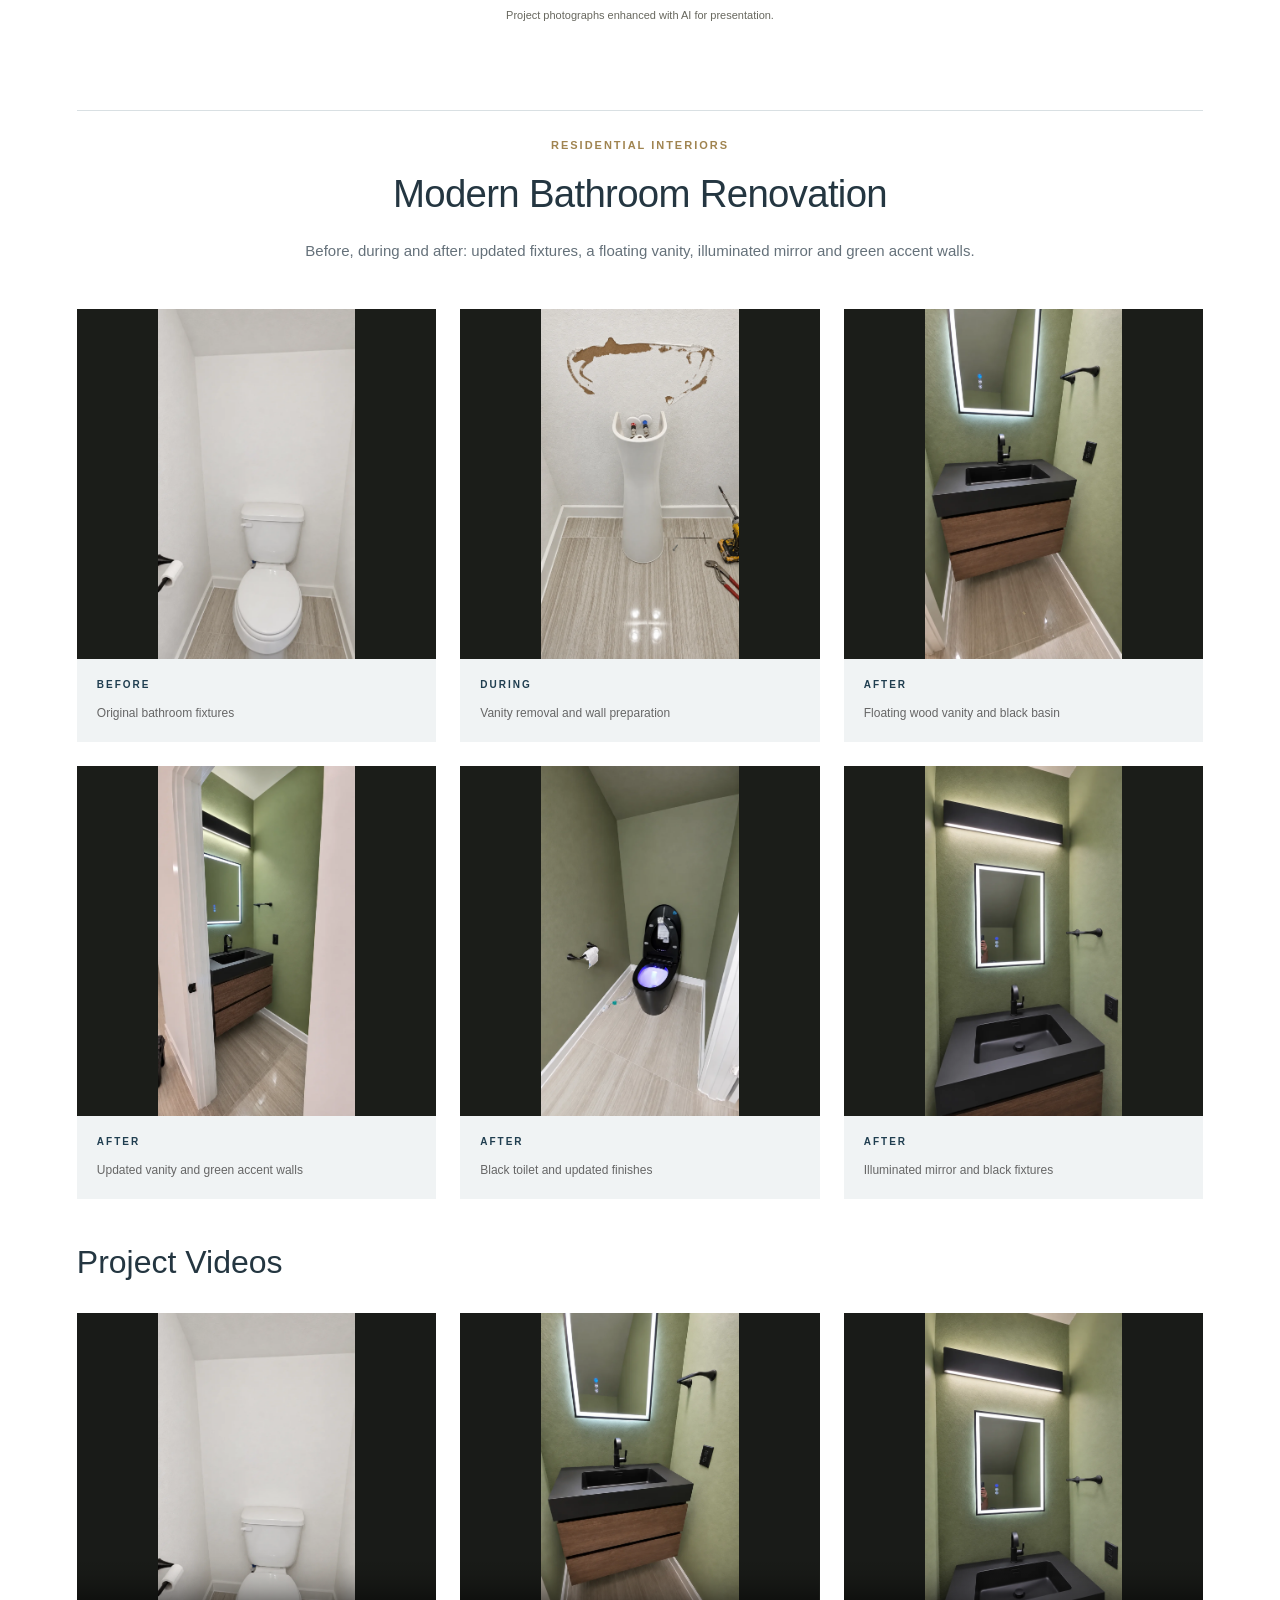
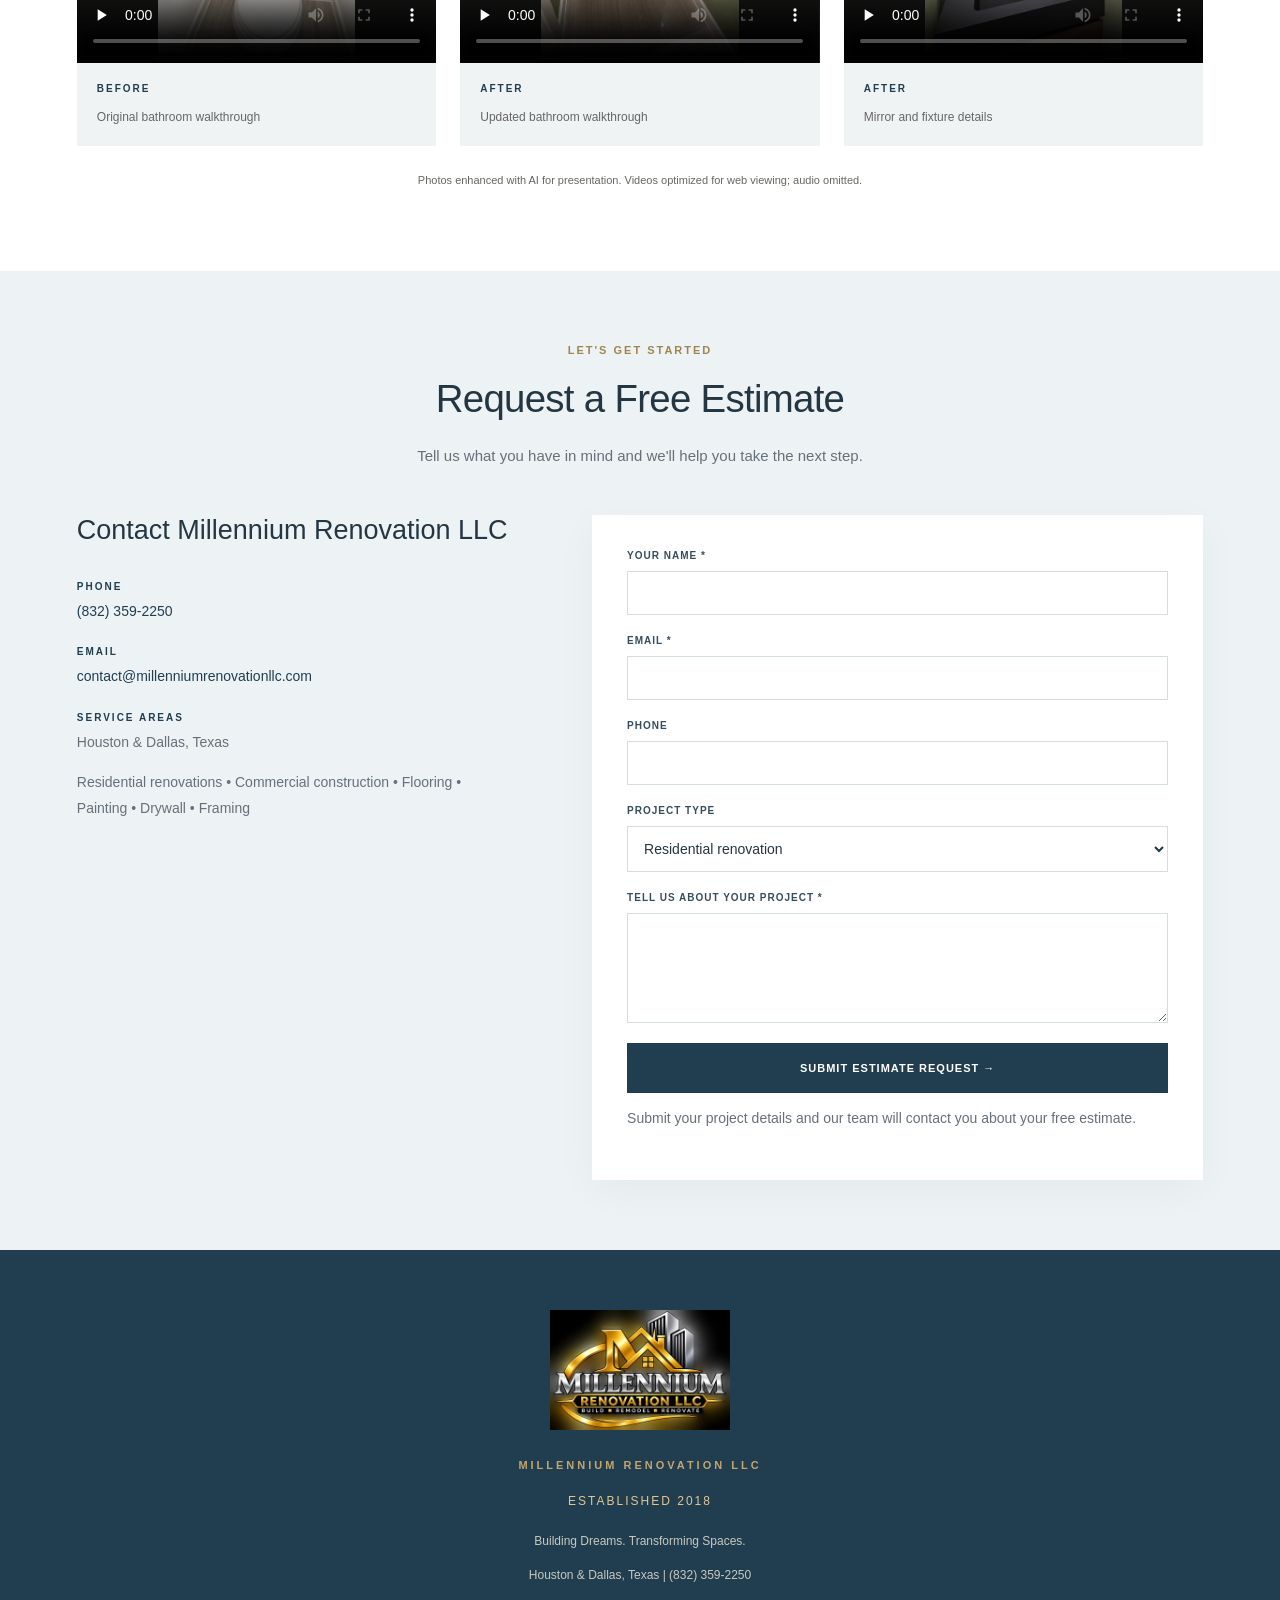
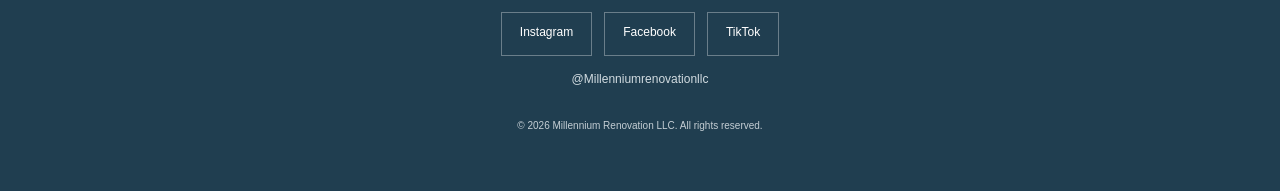
==== commit d0053bc4: "Add Established 2018 and company social media links to footer" ====
--- a/index.html
+++ b/index.html
@@ -10,4 +10,4 @@
 @media(min-width:1000px){#services{padding-top:35px}}
 @media(max-width:900px){.links{gap:15px}.hero{height:590px}.hero-inner{display:block}.hero-cta{margin-top:25px}.project-grid{grid-template-columns:1fr 1fr}.project-grid .project:first-child{grid-column:1/-1;min-height:330px}}
 @media(max-width:600px){.topbar{font-size:9px;padding:9px 6%;letter-spacing:.3px}.topbar span{max-width:170px}.nav{padding:10px 6%}.logo{width:85px}.links{gap:6px;font-size:9px}.hero{height:560px;min-height:0;background-position:50% center}.hero-inner{padding:0 6% 35px}.hero .eyebrow{font-size:9px;max-width:none}h1{font-size:35px;letter-spacing:0;line-height:1.15}.hero-cta{margin-top:24px}.intro-banner{padding:35px 6% 10px}.intro-banner p{font-size:14px}.strip{font-size:8px;padding:14px 12px;letter-spacing:.5px}.container{padding-top:50px;padding-bottom:50px}.cards{gap:24px}.photo{height:250px}.about .container{padding-top:55px;padding-bottom:55px}.project-grid{grid-template-columns:1fr}.project-grid .project:first-child{grid-column:auto;min-height:310px}.contact-grid{grid-template-columns:1fr}form{padding:25px}.portfolio-shortcuts a{font-size:10px;padding:10px 12px}html{scroll-padding-top:175px}}
-</style></head><body><a class="skip-link" href="#main-content">Skip to content</a><header><div class="topbar"><span>Houston &amp; Dallas, Texas</span><a href="tel:+18323592250">Call (832) 359-2250</a></div><div class="nav"><a href="#home" class="logo"><img src="images/branding/millennium-renovation-logo.webp" alt="Millennium Renovation LLC" width="1536" height="1024" fetchpriority="high" decoding="async"></a><nav class="links"><a href="#home">Home</a><a href="#about">About</a><a href="#services">Services</a><a href="#projects">Projects</a><a href="#contact">Contact</a></nav><a class="btn" href="tel:+18323592250">Call Us</a></div></header><main id="main-content"><section id="home" class="hero"><div class="hero-inner"><div class="hero-copy"><div class="eyebrow">Residential & Commercial Renovation</div><h1>Building Dreams.<br><em>Transforming Spaces.</em></h1><div class="actions"><a class="btn" href="#contact">Request a Free Estimate →</a><a class="btn alt" href="#services">Explore Our Services</a></div></div><a class="btn hero-cta" href="#contact">Request a Free Estimate →</a></div></section><div class="intro-banner"><p>From beautiful home renovations to complete commercial buildouts, Millennium Renovation LLC brings craftsmanship and care to every project in Houston and Dallas, Texas.</p><a class="btn" href="#contact">Discuss Your Project →</a></div><div class="strip">RESIDENTIAL REMODELING <span>✦</span> COMMERCIAL BUILDOUTS <span>✦</span> HOUSTON & DALLAS</div><section id="services" class="container"><div class="heading"><div class="eyebrow">What We Do</div><h2>Our Renovation Services</h2><p>Practical construction solutions with an eye for exceptional finishes.</p></div><div class="cards"><article class="card"><div class="photo" style="background-image:url('https://images.pexels.com/photos/1080721/pexels-photo-1080721.jpeg?auto=compress&cs=tinysrgb&w=800')"></div><div class="content"><h3>Kitchen Remodeling</h3><p>Kitchen upgrades, cabinetry coordination, flooring, tile and finishing work.</p></div></article><article class="card"><div class="photo" style="background-image:url('https://images.pexels.com/photos/8146161/pexels-photo-8146161.jpeg?auto=compress&cs=tinysrgb&w=1000')"></div><div class="content"><h3>Bathroom Renovations</h3><p>Bathroom improvements, tile installation and modern finishes.</p></div></article><article class="card"><div class="photo" style="background-image:url('https://images.pexels.com/photos/3935349/pexels-photo-3935349.jpeg?auto=compress&cs=tinysrgb&w=1000')"></div><div class="content"><h3>Flooring & Tile</h3><p>Professional installation of tile and engineered wood flooring.</p></div></article><article class="card"><div class="photo" style="background-image:url('https://images.pexels.com/photos/1669799/pexels-photo-1669799.jpeg?auto=compress&cs=tinysrgb&w=800')"></div><div class="content"><h3>Painting & Drywall</h3><p>Interior painting, drywall installation, repairs and finishing.</p></div></article><article class="card"><div class="photo" style="background-image:url('https://images.pexels.com/photos/33404353/pexels-photo-33404353.jpeg?auto=compress&cs=tinysrgb&w=1000')"></div><div class="content"><h3>Framing & Construction</h3><p>Wood and metal framing for residential and commercial spaces.</p></div></article><article class="card"><div class="photo" style="background-image:url('https://images.pexels.com/photos/260922/pexels-photo-260922.jpeg?auto=compress&cs=tinysrgb&w=800')"></div><div class="content"><h3>Commercial Buildouts</h3><p>Renovation and buildout support for restaurants, churches, offices and salons.</p></div></article></div><p class="notice">Service images are illustrative stock photography.</p></section><section class="about" id="about"><div class="container"><div><div class="eyebrow">About Millennium Renovation</div><h2>Spaces Built Around Your Vision</h2><p>Millennium Renovation LLC serves residential and commercial clients in the Houston and Dallas areas. Whether you're updating a room, renovating a property, or transforming a business space, we focus on quality workmanship, clear communication and results that suit your goals.</p><a class="btn" href="#contact">Discuss Your Project →</a></div><div class="about-visual" role="img" aria-label="Millennium Renovation LLC — Build, Remodel, Renovate"></div></div></section><section class="projects" id="projects"><div class="container"><div class="heading"><div class="eyebrow">Project Gallery</div><h2>Imagine What's Possible</h2><p>Explore our residential renovation project and additional design inspiration.</p></div><div class="portfolio-shortcuts"><a href="#residential-interiors">Fireplace &amp; Living Room</a><a href="#bathroom-renovation">Bathroom Renovation</a></div><div class="project-grid"><a class="project" href="#residential-interiors" style="background-image:url('images/projects/residential-interiors/after-front.webp')"><strong>Residential Interiors</strong></a><div class="project" style="background-image:url('https://images.pexels.com/photos/1454806/pexels-photo-1454806.jpeg?auto=compress&cs=tinysrgb&w=900')"><strong>Bathroom Upgrades</strong></div><div class="project" style="background-image:url('https://images.pexels.com/photos/260922/pexels-photo-260922.jpeg?auto=compress&cs=tinysrgb&w=900')"><strong>Commercial Spaces</strong></div></div><p class="notice">Bathroom Upgrades and Commercial Spaces show illustrative stock photography.</p><section id="residential-interiors" class="residential-gallery" aria-labelledby="residential-title"><div class="heading"><div class="eyebrow">Residential Interiors</div><p><a href="#bathroom-renovation" style="color:#8c681d;text-decoration:underline">Also view our bathroom renovation ↓</a></p><h2 id="residential-title">Fireplace & Living Room Renovation</h2><p>Before, during and after: a fireplace feature wall, illuminated shelving, built-in cabinets and new flooring.</p></div><div class="renovation-photos"><figure><a href="images/projects/residential-interiors/before.webp" target="_blank" rel="noopener" aria-label="View full photo: Original fireplace and carpet"><img src="images/projects/residential-interiors/before.webp" alt="Original fireplace and carpet" loading="lazy" decoding="async"></a><figcaption><b>Before</b><span>Original fireplace and carpet</span></figcaption></figure><figure><a href="images/projects/residential-interiors/during-framing.webp" target="_blank" rel="noopener" aria-label="View full photo: Framing the fireplace feature wall"><img src="images/projects/residential-interiors/during-framing.webp" alt="Framing the fireplace feature wall" loading="lazy" decoding="async"></a><figcaption><b>During</b><span>Framing the fireplace feature wall</span></figcaption></figure><figure><a href="images/projects/residential-interiors/during-drywall.webp" target="_blank" rel="noopener" aria-label="View full photo: Drywall and built-in cabinet installation"><img src="images/projects/residential-interiors/during-drywall.webp" alt="Drywall and built-in cabinet installation" loading="lazy" decoding="async"></a><figcaption><b>During</b><span>Drywall and built-in cabinet installation</span></figcaption></figure><figure><a href="images/projects/residential-interiors/during-flooring.webp" target="_blank" rel="noopener" aria-label="View full photo: Flooring installation in progress"><img src="images/projects/residential-interiors/during-flooring.webp" alt="Flooring installation in progress" loading="lazy" decoding="async"></a><figcaption><b>During</b><span>Flooring installation in progress</span></figcaption></figure><figure><a href="images/projects/residential-interiors/after-wide.webp" target="_blank" rel="noopener" aria-label="View full photo: Completed fireplace wall and living room"><img src="images/projects/residential-interiors/after-wide.webp" alt="Completed fireplace wall and living room" loading="lazy" decoding="async"></a><figcaption><b>After</b><span>Completed fireplace wall and living room</span></figcaption></figure><figure><a href="images/projects/residential-interiors/after-front.webp" target="_blank" rel="noopener" aria-label="View full photo: Completed built-ins with illuminated shelves"><img src="images/projects/residential-interiors/after-front.webp" alt="Completed built-ins with illuminated shelves" loading="lazy" decoding="async"></a><figcaption><b>After</b><span>Completed built-ins with illuminated shelves</span></figcaption></figure><figure><a href="images/projects/residential-interiors/after-portrait.webp" target="_blank" rel="noopener" aria-label="View full photo: Finished fireplace and new flooring"><img src="images/projects/residential-interiors/after-portrait.webp" alt="Finished fireplace and new flooring" loading="lazy" decoding="async"></a><figcaption><b>After</b><span>Finished fireplace and new flooring</span></figcaption></figure></div><p class="notice">Project photographs enhanced with AI for presentation.</p></section><section id="bathroom-renovation" class="residential-gallery bathroom-gallery" aria-labelledby="bathroom-title"><div class="heading"><div class="eyebrow">Residential Interiors</div><h2 id="bathroom-title">Modern Bathroom Renovation</h2><p>Before, during and after: updated fixtures, a floating vanity, illuminated mirror and green accent walls.</p></div><div class="renovation-photos"><figure><a href="images/projects/bathroom-renovation/before-toilet.webp" target="_blank" rel="noopener" aria-label="View full photo: Original bathroom fixtures"><img src="images/projects/bathroom-renovation/before-toilet.webp" alt="Original bathroom fixtures" loading="lazy" decoding="async" width="941" height="1671"></a><figcaption><b>Before</b><span>Original bathroom fixtures</span></figcaption></figure><figure><a href="images/projects/bathroom-renovation/during-vanity.webp" target="_blank" rel="noopener" aria-label="View full photo: Vanity removal and wall preparation"><img src="images/projects/bathroom-renovation/during-vanity.webp" alt="Vanity removal and wall preparation" loading="lazy" decoding="async" width="941" height="1671"></a><figcaption><b>During</b><span>Vanity removal and wall preparation</span></figcaption></figure><figure><a href="images/projects/bathroom-renovation/after-vanity-clean.webp" target="_blank" rel="noopener" aria-label="View full photo: Floating wood vanity and black basin"><img src="images/projects/bathroom-renovation/after-vanity-clean.webp" alt="Floating wood vanity and black basin" loading="lazy" decoding="async" width="941" height="1671"></a><figcaption><b>After</b><span>Floating wood vanity and black basin</span></figcaption></figure><figure><a href="images/projects/bathroom-renovation/after-doorway-clean.webp" target="_blank" rel="noopener" aria-label="View full photo: Updated vanity and green accent walls"><img src="images/projects/bathroom-renovation/after-doorway-clean.webp" alt="Updated vanity and green accent walls" loading="lazy" decoding="async" width="941" height="1671"></a><figcaption><b>After</b><span>Updated vanity and green accent walls</span></figcaption></figure><figure><a href="images/projects/bathroom-renovation/after-toilet.webp" target="_blank" rel="noopener" aria-label="View full photo: Black toilet and updated finishes"><img src="images/projects/bathroom-renovation/after-toilet.webp" alt="Black toilet and updated finishes" loading="lazy" decoding="async" width="941" height="1671"></a><figcaption><b>After</b><span>Black toilet and updated finishes</span></figcaption></figure><figure><a href="images/projects/bathroom-renovation/after-mirror.webp" target="_blank" rel="noopener" aria-label="View full photo: Illuminated mirror and black fixtures"><img src="images/projects/bathroom-renovation/after-mirror.webp" alt="Illuminated mirror and black fixtures" loading="lazy" decoding="async" width="941" height="1671"></a><figcaption><b>After</b><span>Illuminated mirror and black fixtures</span></figcaption></figure></div><h3>Project Videos</h3><div class="renovation-photos bathroom-videos"><figure><video controls playsinline preload="none" poster="images/projects/bathroom-renovation/before-toilet.webp" aria-label="Original bathroom walkthrough"><source src="images/projects/bathroom-renovation/before-tour.mp4" type="video/mp4">Your browser does not support video. <a href="images/projects/bathroom-renovation/before-tour.mp4">Watch video</a></video><figcaption><b>Before</b><span>Original bathroom walkthrough</span></figcaption></figure><figure><video controls playsinline preload="none" poster="images/projects/bathroom-renovation/after-vanity-clean.webp" aria-label="Updated bathroom walkthrough"><source src="images/projects/bathroom-renovation/after-tour.mp4" type="video/mp4">Your browser does not support video. <a href="images/projects/bathroom-renovation/after-tour.mp4">Watch video</a></video><figcaption><b>After</b><span>Updated bathroom walkthrough</span></figcaption></figure><figure><video controls playsinline preload="none" poster="images/projects/bathroom-renovation/after-mirror.webp" aria-label="Mirror and fixture details"><source src="images/projects/bathroom-renovation/after-details.mp4" type="video/mp4">Your browser does not support video. <a href="images/projects/bathroom-renovation/after-details.mp4">Watch video</a></video><figcaption><b>After</b><span>Mirror and fixture details</span></figcaption></figure></div><p class="notice">Photos enhanced with AI for presentation. Videos optimized for web viewing; audio omitted.</p></section></div></section><section class="container" id="contact"><div class="heading"><div class="eyebrow">Let's Get Started</div><h2>Request a Free Estimate</h2><p>Tell us what you have in mind and we'll help you take the next step.</p></div><div class="contact-grid"><div><h3>Contact Millennium Renovation LLC</h3><p><strong>Phone</strong><br><a href="tel:+18323592250">(832) 359-2250</a></p><p><strong>Email</strong><br><a href="mailto:contact@millenniumrenovationllc.com">contact@millenniumrenovationllc.com</a></p><p><strong>Service Areas</strong><br>Houston & Dallas, Texas</p><p>Residential renovations • Commercial construction • Flooring • Painting • Drywall • Framing</p></div><form id="quoteForm" name="contact" method="POST" action="https://formsubmit.co/contact@millenniumrenovationllc.com"><input type="hidden" name="_subject" value="New estimate request — Millennium Renovation LLC"><input type="hidden" name="_next" value="https://millenniumrenovationllc.com/thank-you.html"><input type="hidden" name="_template" value="table"><p style="display:none"><label>Do not fill this field: <input name="_honey"></label></p><label for="name">Your Name *</label><input id="name" required name="name" autocomplete="name"><label for="email">Email *</label><input id="email" type="email" required name="email" autocomplete="email"><label for="phone">Phone</label><input id="phone" type="tel" name="phone" autocomplete="tel"><label for="type">Project Type</label><select id="type" name="type"><option>Residential renovation</option><option>Commercial renovation</option><option>Flooring & tile</option><option>Painting & drywall</option><option>Other</option></select><label for="details">Tell Us About Your Project *</label><textarea id="details" required name="details"></textarea><button class="btn" type="submit">Submit Estimate Request →</button><p class="small">Submit your project details and our team will contact you about your free estimate.</p></form></div></section></main><footer><a class="footer-logo" href="#home"><img src="images/branding/millennium-renovation-logo.webp" alt="Millennium Renovation LLC" width="1536" height="1024" loading="lazy" decoding="async"></a><b>MILLENNIUM RENOVATION LLC</b><p>Building Dreams. Transforming Spaces.</p><p>Houston & Dallas, Texas | (832) 359-2250</p><small>© <span id="year"></span> Millennium Renovation LLC. All rights reserved.</small></footer><script>document.getElementById('year').textContent=new Date().getFullYear();</script></body></html>
+footer .established{color:#e4c690;font-size:12px;letter-spacing:2px;text-transform:uppercase;margin:18px 0}footer .social-links{display:flex;justify-content:center;gap:12px;flex-wrap:wrap;margin-top:25px}footer .social-links a{border:1px solid #ffffff55;padding:12px 18px;min-height:44px;color:#fff;font-size:12px}footer .social-links a:hover{background:#fff;color:#203e50}footer .social-handle{font-size:12px;color:#d2dce1}</style></head><body><a class="skip-link" href="#main-content">Skip to content</a><header><div class="topbar"><span>Houston &amp; Dallas, Texas</span><a href="tel:+18323592250">Call (832) 359-2250</a></div><div class="nav"><a href="#home" class="logo"><img src="images/branding/millennium-renovation-logo.webp" alt="Millennium Renovation LLC" width="1536" height="1024" fetchpriority="high" decoding="async"></a><nav class="links"><a href="#home">Home</a><a href="#about">About</a><a href="#services">Services</a><a href="#projects">Projects</a><a href="#contact">Contact</a></nav><a class="btn" href="tel:+18323592250">Call Us</a></div></header><main id="main-content"><section id="home" class="hero"><div class="hero-inner"><div class="hero-copy"><div class="eyebrow">Residential & Commercial Renovation</div><h1>Building Dreams.<br><em>Transforming Spaces.</em></h1><div class="actions"><a class="btn" href="#contact">Request a Free Estimate →</a><a class="btn alt" href="#services">Explore Our Services</a></div></div><a class="btn hero-cta" href="#contact">Request a Free Estimate →</a></div></section><div class="intro-banner"><p>From beautiful home renovations to complete commercial buildouts, Millennium Renovation LLC brings craftsmanship and care to every project in Houston and Dallas, Texas.</p><a class="btn" href="#contact">Discuss Your Project →</a></div><div class="strip">RESIDENTIAL REMODELING <span>✦</span> COMMERCIAL BUILDOUTS <span>✦</span> HOUSTON & DALLAS</div><section id="services" class="container"><div class="heading"><div class="eyebrow">What We Do</div><h2>Our Renovation Services</h2><p>Practical construction solutions with an eye for exceptional finishes.</p></div><div class="cards"><article class="card"><div class="photo" style="background-image:url('https://images.pexels.com/photos/1080721/pexels-photo-1080721.jpeg?auto=compress&cs=tinysrgb&w=800')"></div><div class="content"><h3>Kitchen Remodeling</h3><p>Kitchen upgrades, cabinetry coordination, flooring, tile and finishing work.</p></div></article><article class="card"><div class="photo" style="background-image:url('https://images.pexels.com/photos/8146161/pexels-photo-8146161.jpeg?auto=compress&cs=tinysrgb&w=1000')"></div><div class="content"><h3>Bathroom Renovations</h3><p>Bathroom improvements, tile installation and modern finishes.</p></div></article><article class="card"><div class="photo" style="background-image:url('https://images.pexels.com/photos/4409365/pexels-photo-4409365.jpeg?auto=compress&cs=tinysrgb&w=1000')"></div><div class="content"><h3>Flooring & Tile</h3><p>Professional installation of tile and engineered wood flooring.</p></div></article><article class="card"><div class="photo" style="background-image:url('https://images.pexels.com/photos/1669799/pexels-photo-1669799.jpeg?auto=compress&cs=tinysrgb&w=800')"></div><div class="content"><h3>Painting & Drywall</h3><p>Interior painting, drywall installation, repairs and finishing.</p></div></article><article class="card"><div class="photo" style="background-image:url('https://images.pexels.com/photos/8830259/pexels-photo-8830259.jpeg?auto=compress&cs=tinysrgb&w=1000')"></div><div class="content"><h3>Framing & Construction</h3><p>Wood and metal framing for residential and commercial spaces.</p></div></article><article class="card"><div class="photo" style="background-image:url('https://images.pexels.com/photos/260922/pexels-photo-260922.jpeg?auto=compress&cs=tinysrgb&w=800')"></div><div class="content"><h3>Commercial Buildouts</h3><p>Renovation and buildout support for restaurants, churches, offices and salons.</p></div></article></div><p class="notice">Service images are illustrative stock photography.</p></section><section class="about" id="about"><div class="container"><div><div class="eyebrow">About Millennium Renovation</div><h2>Spaces Built Around Your Vision</h2><p>Millennium Renovation LLC serves residential and commercial clients in the Houston and Dallas areas. Whether you're updating a room, renovating a property, or transforming a business space, we focus on quality workmanship, clear communication and results that suit your goals.</p><a class="btn" href="#contact">Discuss Your Project →</a></div><div class="about-visual" role="img" aria-label="Millennium Renovation LLC — Build, Remodel, Renovate"></div></div></section><section class="projects" id="projects"><div class="container"><div class="heading"><div class="eyebrow">Project Gallery</div><h2>Imagine What's Possible</h2><p>Explore our residential renovation project and additional design inspiration.</p></div><div class="portfolio-shortcuts"><a href="#residential-interiors">Fireplace &amp; Living Room</a><a href="#bathroom-renovation">Bathroom Renovation</a></div><div class="project-grid"><a class="project" href="#residential-interiors" style="background-image:url('images/projects/residential-interiors/after-front.webp')"><strong>Residential Interiors</strong></a><div class="project" style="background-image:url('https://images.pexels.com/photos/1454806/pexels-photo-1454806.jpeg?auto=compress&cs=tinysrgb&w=900')"><strong>Bathroom Upgrades</strong></div><div class="project" style="background-image:url('https://images.pexels.com/photos/260922/pexels-photo-260922.jpeg?auto=compress&cs=tinysrgb&w=900')"><strong>Commercial Spaces</strong></div></div><p class="notice">Bathroom Upgrades and Commercial Spaces show illustrative stock photography.</p><section id="residential-interiors" class="residential-gallery" aria-labelledby="residential-title"><div class="heading"><div class="eyebrow">Residential Interiors</div><p><a href="#bathroom-renovation" style="color:#8c681d;text-decoration:underline">Also view our bathroom renovation ↓</a></p><h2 id="residential-title">Fireplace & Living Room Renovation</h2><p>Before, during and after: a fireplace feature wall, illuminated shelving, built-in cabinets and new flooring.</p></div><div class="renovation-photos"><figure><a href="images/projects/residential-interiors/before.webp" target="_blank" rel="noopener" aria-label="View full photo: Original fireplace and carpet"><img src="images/projects/residential-interiors/before.webp" alt="Original fireplace and carpet" loading="lazy" decoding="async"></a><figcaption><b>Before</b><span>Original fireplace and carpet</span></figcaption></figure><figure><a href="images/projects/residential-interiors/during-framing.webp" target="_blank" rel="noopener" aria-label="View full photo: Framing the fireplace feature wall"><img src="images/projects/residential-interiors/during-framing.webp" alt="Framing the fireplace feature wall" loading="lazy" decoding="async"></a><figcaption><b>During</b><span>Framing the fireplace feature wall</span></figcaption></figure><figure><a href="images/projects/residential-interiors/during-drywall.webp" target="_blank" rel="noopener" aria-label="View full photo: Drywall and built-in cabinet installation"><img src="images/projects/residential-interiors/during-drywall.webp" alt="Drywall and built-in cabinet installation" loading="lazy" decoding="async"></a><figcaption><b>During</b><span>Drywall and built-in cabinet installation</span></figcaption></figure><figure><a href="images/projects/residential-interiors/during-flooring.webp" target="_blank" rel="noopener" aria-label="View full photo: Flooring installation in progress"><img src="images/projects/residential-interiors/during-flooring.webp" alt="Flooring installation in progress" loading="lazy" decoding="async"></a><figcaption><b>During</b><span>Flooring installation in progress</span></figcaption></figure><figure><a href="images/projects/residential-interiors/after-wide.webp" target="_blank" rel="noopener" aria-label="View full photo: Completed fireplace wall and living room"><img src="images/projects/residential-interiors/after-wide.webp" alt="Completed fireplace wall and living room" loading="lazy" decoding="async"></a><figcaption><b>After</b><span>Completed fireplace wall and living room</span></figcaption></figure><figure><a href="images/projects/residential-interiors/after-front.webp" target="_blank" rel="noopener" aria-label="View full photo: Completed built-ins with illuminated shelves"><img src="images/projects/residential-interiors/after-front.webp" alt="Completed built-ins with illuminated shelves" loading="lazy" decoding="async"></a><figcaption><b>After</b><span>Completed built-ins with illuminated shelves</span></figcaption></figure><figure><a href="images/projects/residential-interiors/after-portrait.webp" target="_blank" rel="noopener" aria-label="View full photo: Finished fireplace and new flooring"><img src="images/projects/residential-interiors/after-portrait.webp" alt="Finished fireplace and new flooring" loading="lazy" decoding="async"></a><figcaption><b>After</b><span>Finished fireplace and new flooring</span></figcaption></figure></div><p class="notice">Project photographs enhanced with AI for presentation.</p></section><section id="bathroom-renovation" class="residential-gallery bathroom-gallery" aria-labelledby="bathroom-title"><div class="heading"><div class="eyebrow">Residential Interiors</div><h2 id="bathroom-title">Modern Bathroom Renovation</h2><p>Before, during and after: updated fixtures, a floating vanity, illuminated mirror and green accent walls.</p></div><div class="renovation-photos"><figure><a href="images/projects/bathroom-renovation/before-toilet.webp" target="_blank" rel="noopener" aria-label="View full photo: Original bathroom fixtures"><img src="images/projects/bathroom-renovation/before-toilet.webp" alt="Original bathroom fixtures" loading="lazy" decoding="async" width="941" height="1671"></a><figcaption><b>Before</b><span>Original bathroom fixtures</span></figcaption></figure><figure><a href="images/projects/bathroom-renovation/during-vanity.webp" target="_blank" rel="noopener" aria-label="View full photo: Vanity removal and wall preparation"><img src="images/projects/bathroom-renovation/during-vanity.webp" alt="Vanity removal and wall preparation" loading="lazy" decoding="async" width="941" height="1671"></a><figcaption><b>During</b><span>Vanity removal and wall preparation</span></figcaption></figure><figure><a href="images/projects/bathroom-renovation/after-vanity-clean.webp" target="_blank" rel="noopener" aria-label="View full photo: Floating wood vanity and black basin"><img src="images/projects/bathroom-renovation/after-vanity-clean.webp" alt="Floating wood vanity and black basin" loading="lazy" decoding="async" width="941" height="1671"></a><figcaption><b>After</b><span>Floating wood vanity and black basin</span></figcaption></figure><figure><a href="images/projects/bathroom-renovation/after-doorway-clean.webp" target="_blank" rel="noopener" aria-label="View full photo: Updated vanity and green accent walls"><img src="images/projects/bathroom-renovation/after-doorway-clean.webp" alt="Updated vanity and green accent walls" loading="lazy" decoding="async" width="941" height="1671"></a><figcaption><b>After</b><span>Updated vanity and green accent walls</span></figcaption></figure><figure><a href="images/projects/bathroom-renovation/after-toilet.webp" target="_blank" rel="noopener" aria-label="View full photo: Black toilet and updated finishes"><img src="images/projects/bathroom-renovation/after-toilet.webp" alt="Black toilet and updated finishes" loading="lazy" decoding="async" width="941" height="1671"></a><figcaption><b>After</b><span>Black toilet and updated finishes</span></figcaption></figure><figure><a href="images/projects/bathroom-renovation/after-mirror.webp" target="_blank" rel="noopener" aria-label="View full photo: Illuminated mirror and black fixtures"><img src="images/projects/bathroom-renovation/after-mirror.webp" alt="Illuminated mirror and black fixtures" loading="lazy" decoding="async" width="941" height="1671"></a><figcaption><b>After</b><span>Illuminated mirror and black fixtures</span></figcaption></figure></div><h3>Project Videos</h3><div class="renovation-photos bathroom-videos"><figure><video controls playsinline preload="none" poster="images/projects/bathroom-renovation/before-toilet.webp" aria-label="Original bathroom walkthrough"><source src="images/projects/bathroom-renovation/before-tour.mp4" type="video/mp4">Your browser does not support video. <a href="images/projects/bathroom-renovation/before-tour.mp4">Watch video</a></video><figcaption><b>Before</b><span>Original bathroom walkthrough</span></figcaption></figure><figure><video controls playsinline preload="none" poster="images/projects/bathroom-renovation/after-vanity-clean.webp" aria-label="Updated bathroom walkthrough"><source src="images/projects/bathroom-renovation/after-tour.mp4" type="video/mp4">Your browser does not support video. <a href="images/projects/bathroom-renovation/after-tour.mp4">Watch video</a></video><figcaption><b>After</b><span>Updated bathroom walkthrough</span></figcaption></figure><figure><video controls playsinline preload="none" poster="images/projects/bathroom-renovation/after-mirror.webp" aria-label="Mirror and fixture details"><source src="images/projects/bathroom-renovation/after-details.mp4" type="video/mp4">Your browser does not support video. <a href="images/projects/bathroom-renovation/after-details.mp4">Watch video</a></video><figcaption><b>After</b><span>Mirror and fixture details</span></figcaption></figure></div><p class="notice">Photos enhanced with AI for presentation. Videos optimized for web viewing; audio omitted.</p></section></div></section><section class="container" id="contact"><div class="heading"><div class="eyebrow">Let's Get Started</div><h2>Request a Free Estimate</h2><p>Tell us what you have in mind and we'll help you take the next step.</p></div><div class="contact-grid"><div><h3>Contact Millennium Renovation LLC</h3><p><strong>Phone</strong><br><a href="tel:+18323592250">(832) 359-2250</a></p><p><strong>Email</strong><br><a href="mailto:contact@millenniumrenovationllc.com">contact@millenniumrenovationllc.com</a></p><p><strong>Service Areas</strong><br>Houston & Dallas, Texas</p><p>Residential renovations • Commercial construction • Flooring • Painting • Drywall • Framing</p></div><form id="quoteForm" name="contact" method="POST" action="https://formsubmit.co/contact@millenniumrenovationllc.com"><input type="hidden" name="_subject" value="New estimate request — Millennium Renovation LLC"><input type="hidden" name="_next" value="https://millenniumrenovationllc.com/thank-you.html"><input type="hidden" name="_template" value="table"><p style="display:none"><label>Do not fill this field: <input name="_honey"></label></p><label for="name">Your Name *</label><input id="name" required name="name" autocomplete="name"><label for="email">Email *</label><input id="email" type="email" required name="email" autocomplete="email"><label for="phone">Phone</label><input id="phone" type="tel" name="phone" autocomplete="tel"><label for="type">Project Type</label><select id="type" name="type"><option>Residential renovation</option><option>Commercial renovation</option><option>Flooring & tile</option><option>Painting & drywall</option><option>Other</option></select><label for="details">Tell Us About Your Project *</label><textarea id="details" required name="details"></textarea><button class="btn" type="submit">Submit Estimate Request →</button><p class="small">Submit your project details and our team will contact you about your free estimate.</p></form></div></section></main><footer><a class="footer-logo" href="#home"><img src="images/branding/millennium-renovation-logo.webp" alt="Millennium Renovation LLC" width="1536" height="1024" loading="lazy" decoding="async"></a><b>MILLENNIUM RENOVATION LLC</b><p class="established">Established 2018</p><p>Building Dreams. Transforming Spaces.</p><p>Houston & Dallas, Texas | (832) 359-2250</p><nav class="social-links" aria-label="Follow Millennium Renovation LLC"><a href="https://www.instagram.com/millenniumrenovationllc/" target="_blank" rel="noopener noreferrer">Instagram</a><a href="https://www.facebook.com/Millenniumrenovationllc/" target="_blank" rel="noopener noreferrer">Facebook</a><a href="https://www.tiktok.com/@millenniumrenovationllc" target="_blank" rel="noopener noreferrer">TikTok</a></nav><p class="social-handle">@Millenniumrenovationllc</p><small>© <span id="year"></span> Millennium Renovation LLC. All rights reserved.</small></footer><script>document.getElementById('year').textContent=new Date().getFullYear();</script></body></html>
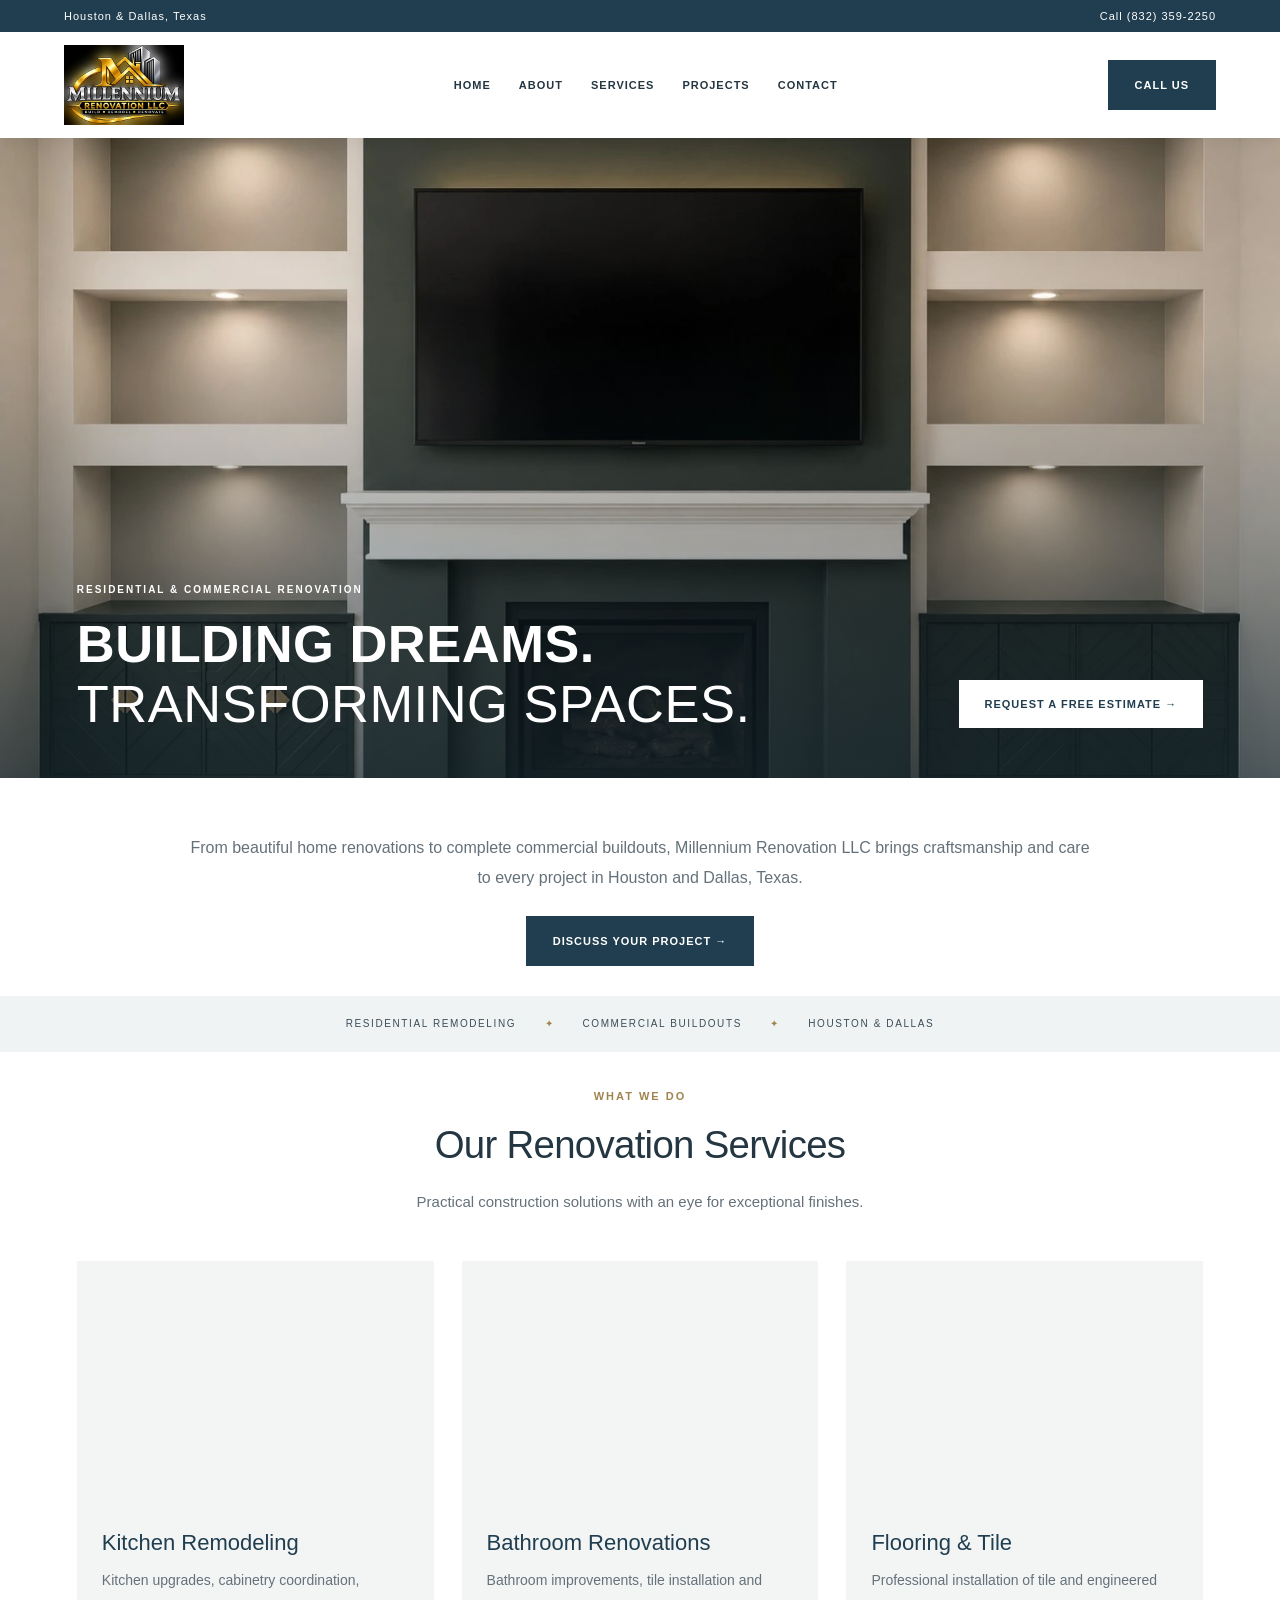
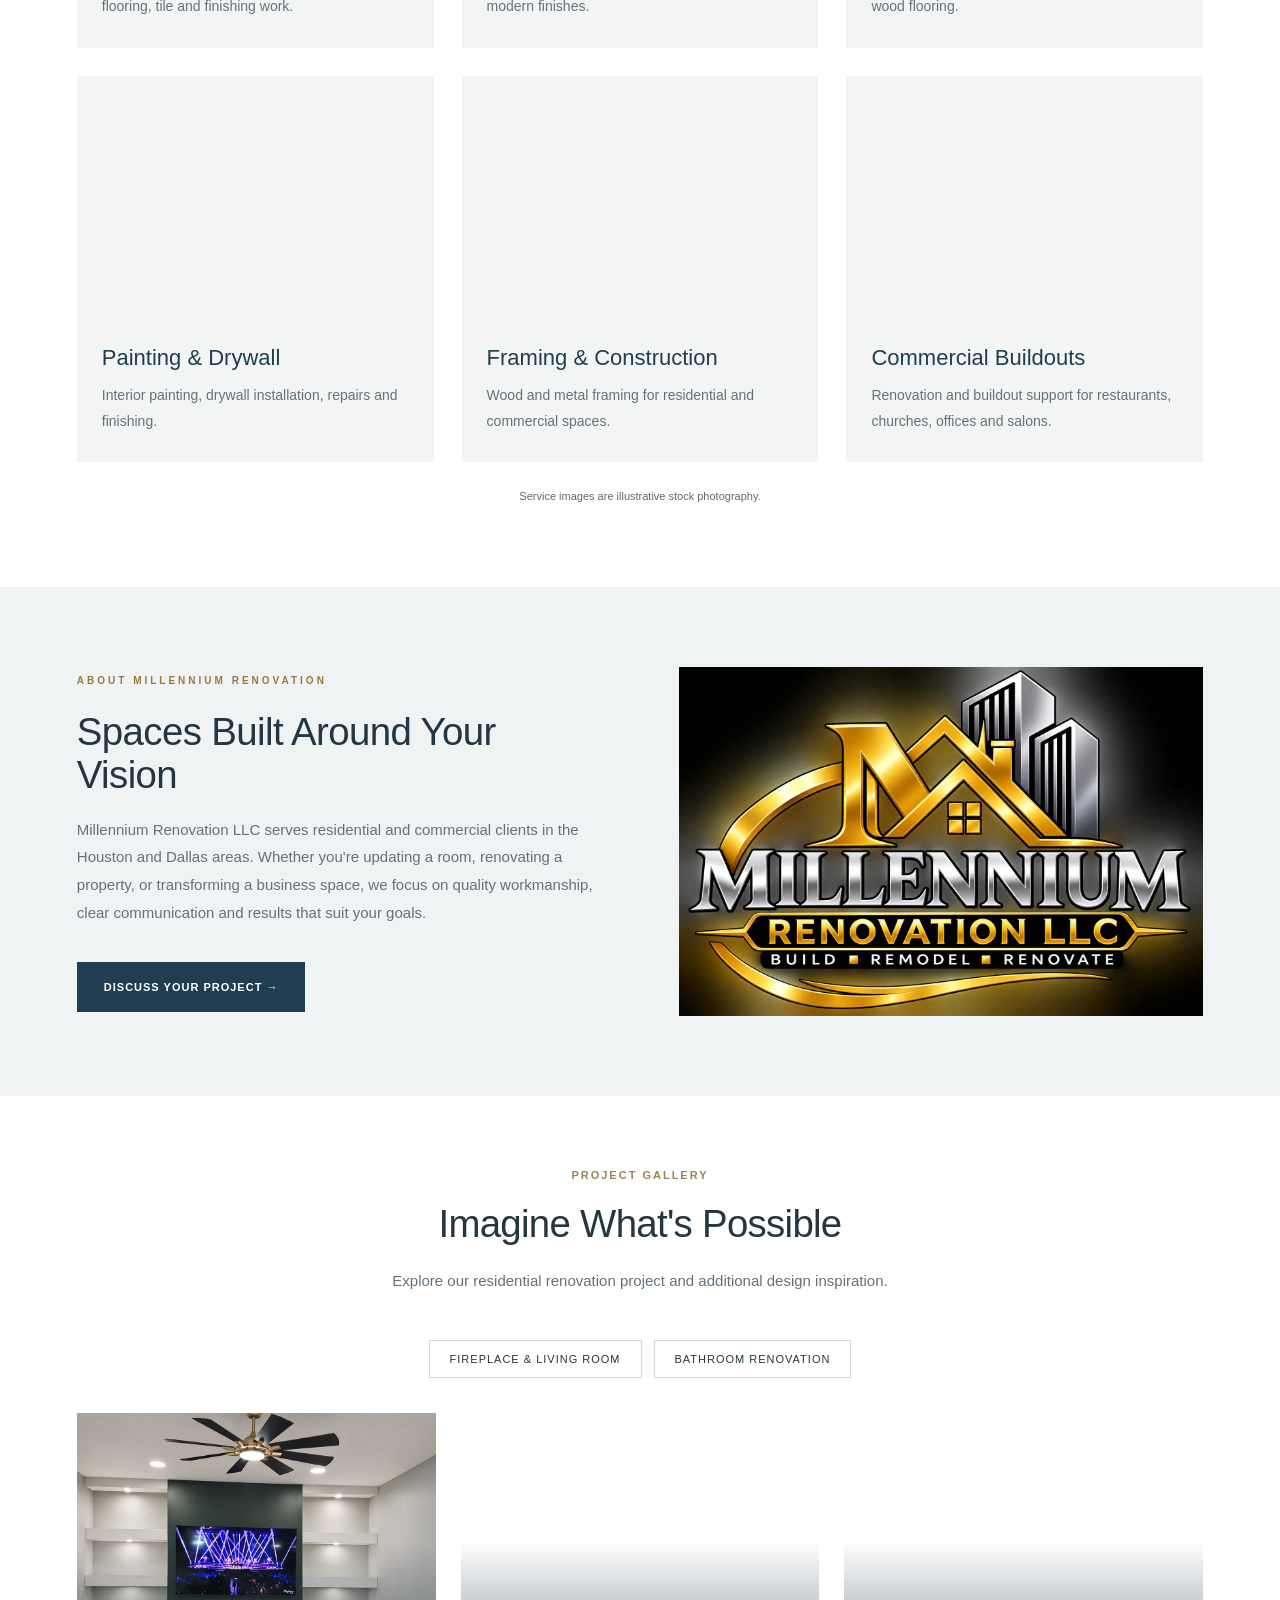
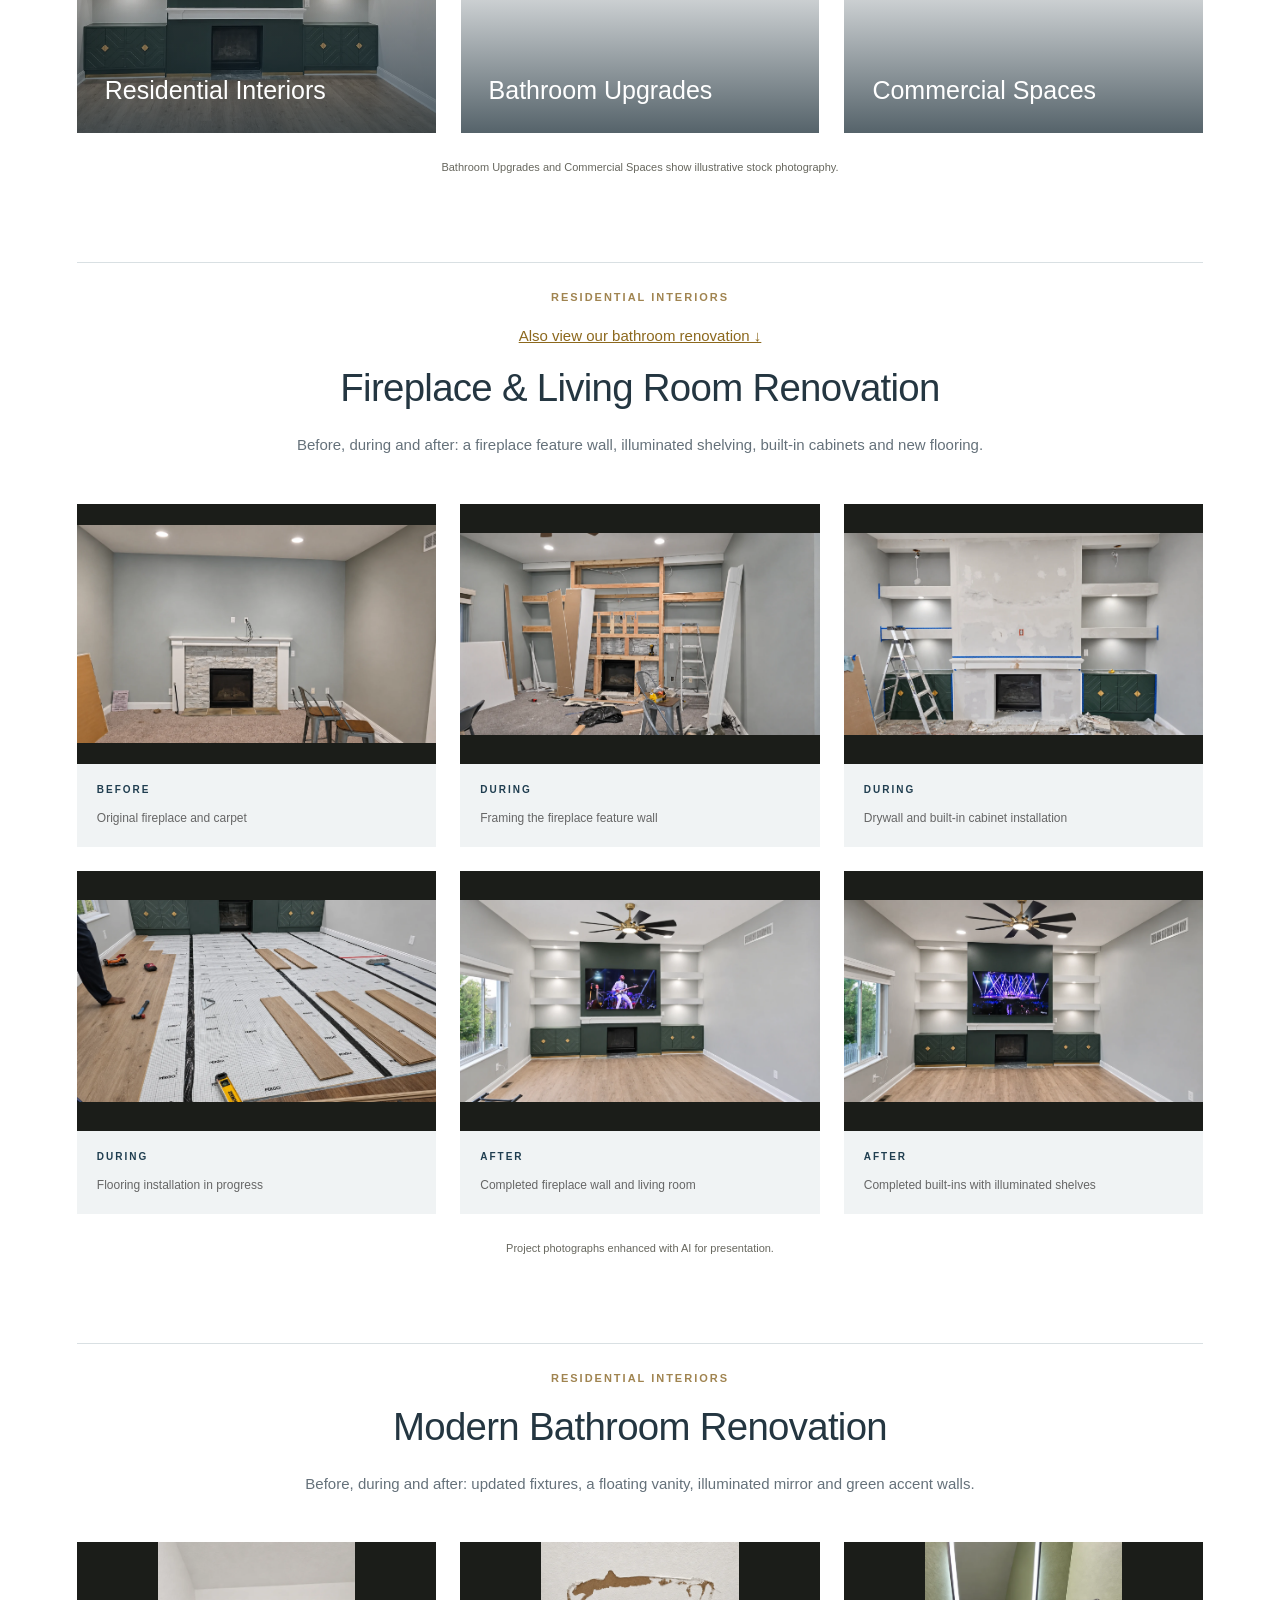
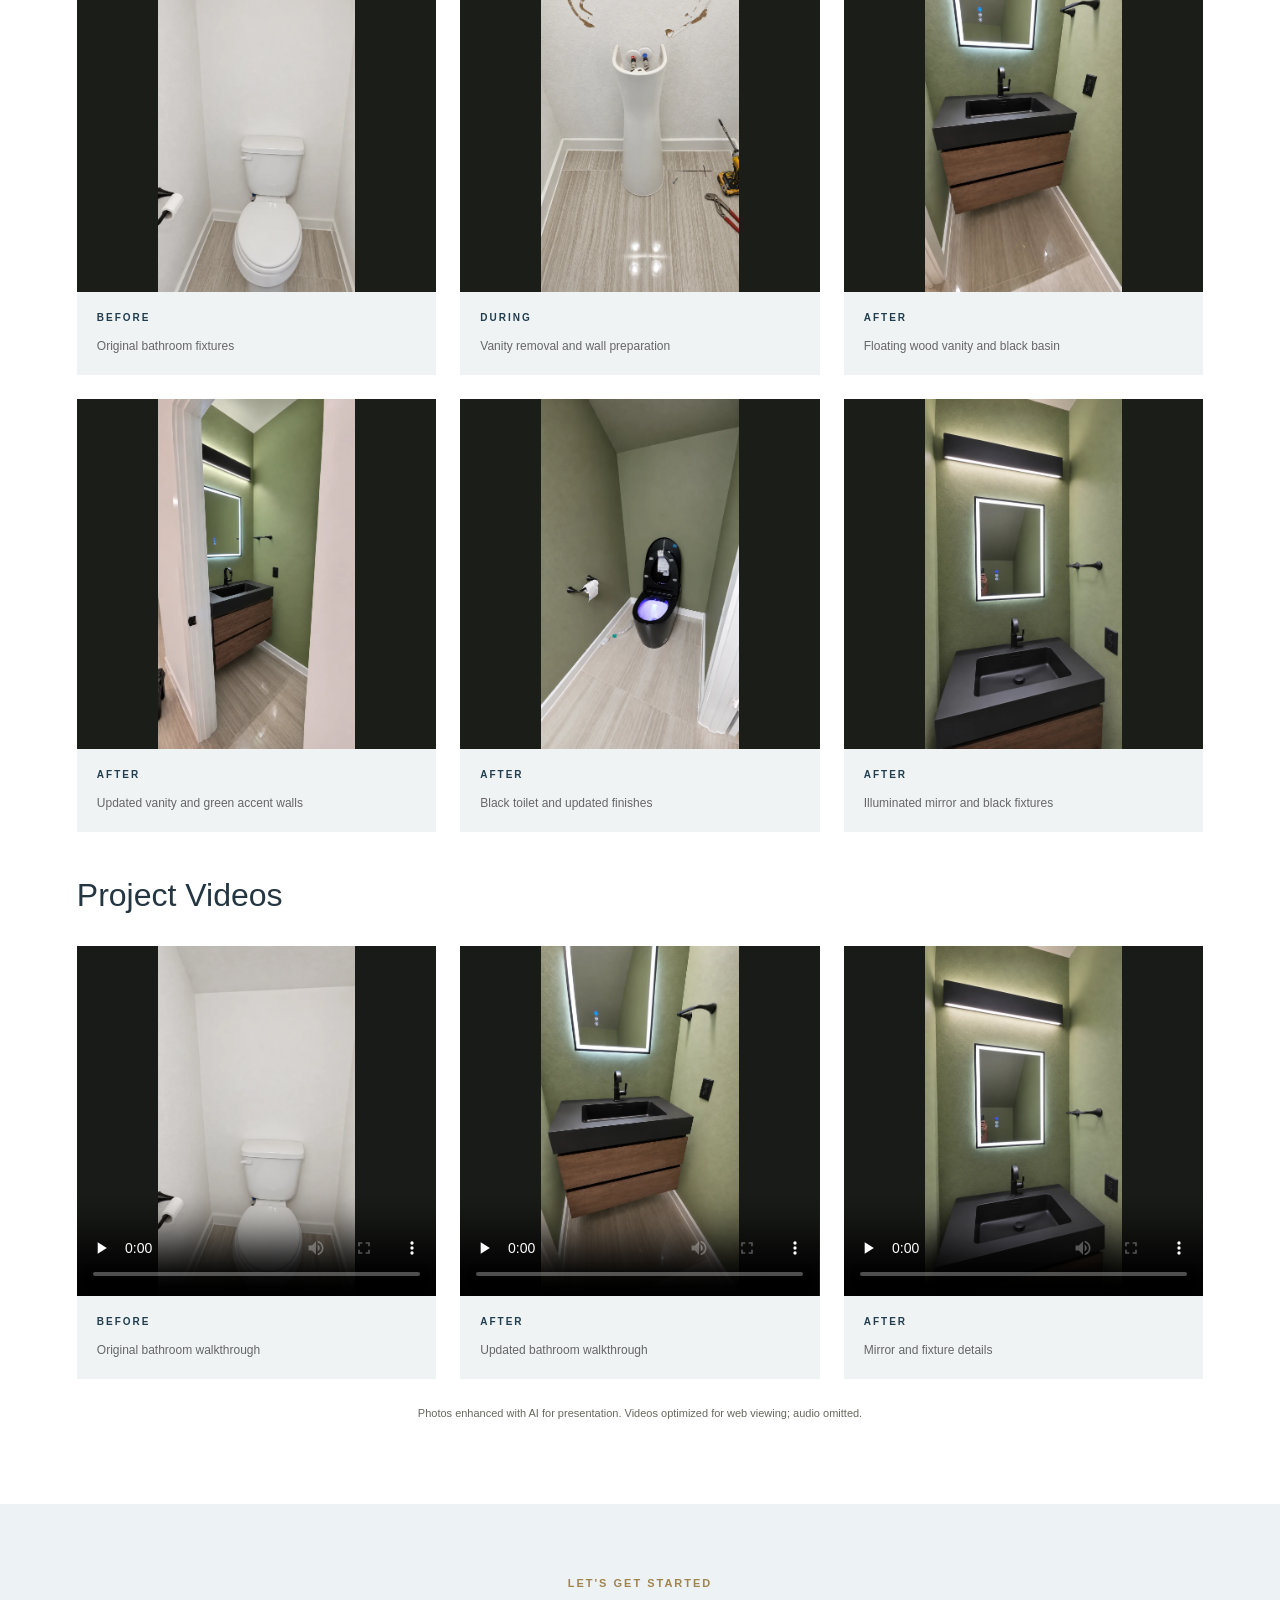
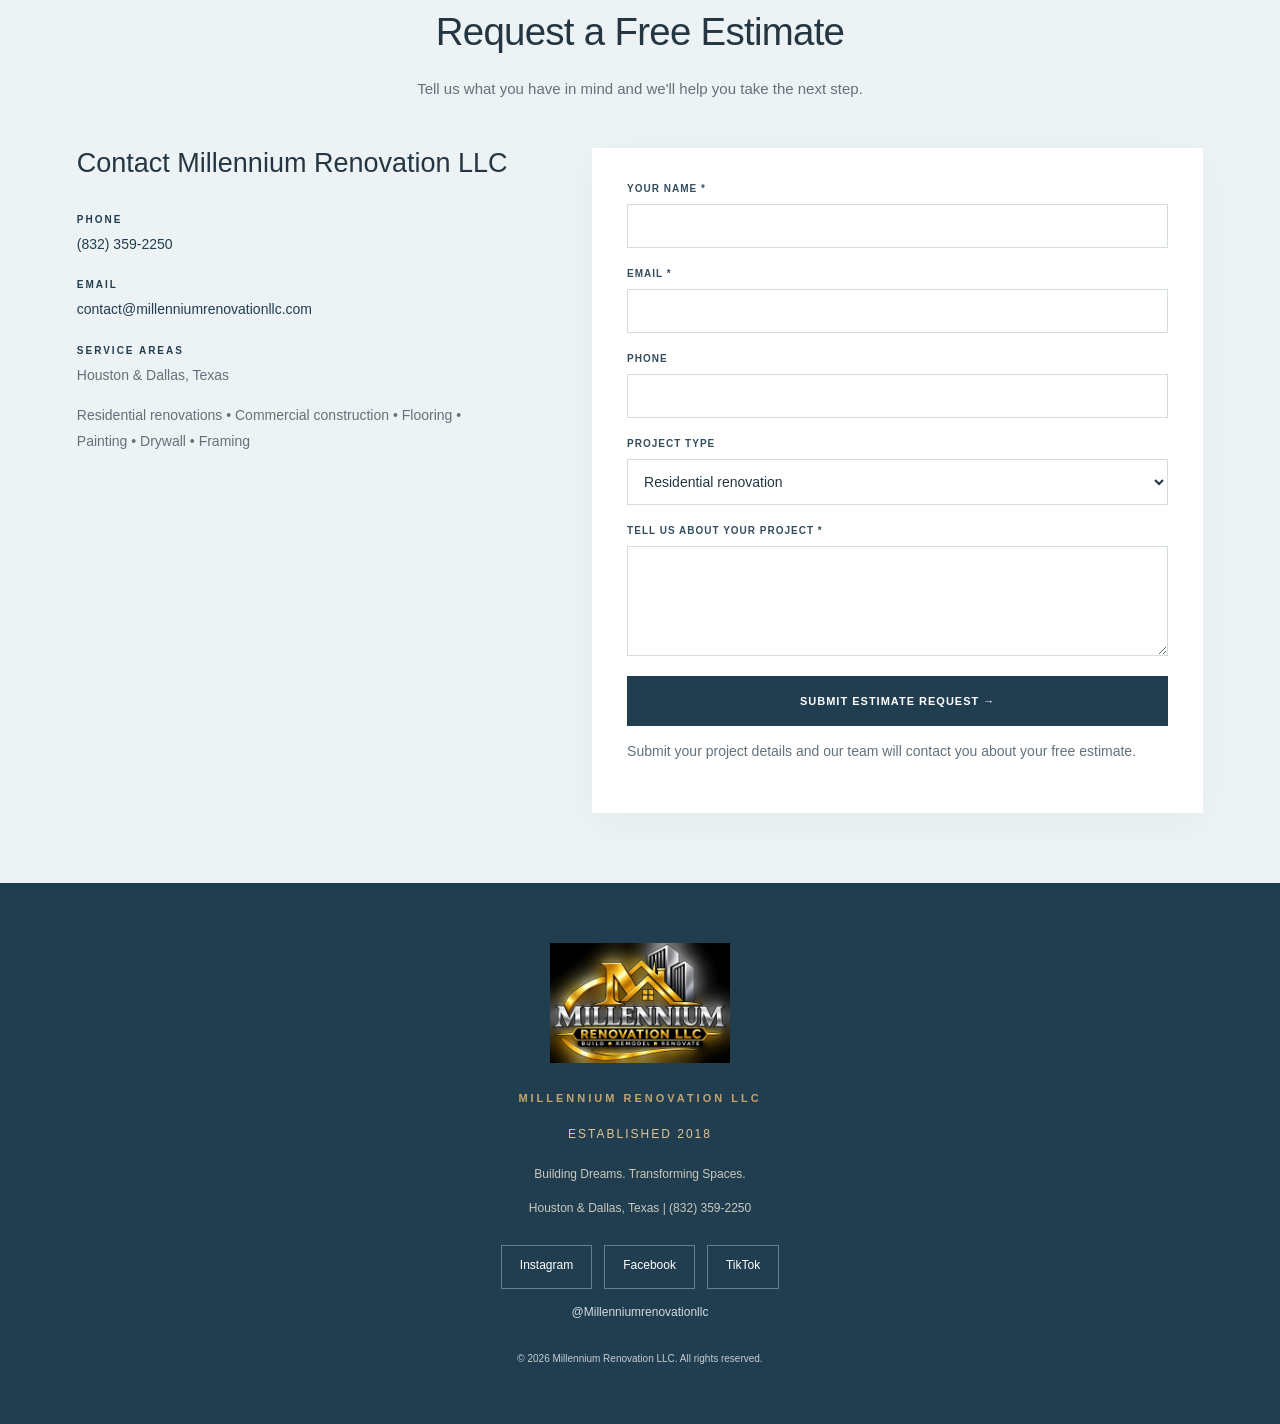
==== commit b3b46127: "Remove requested portrait fireplace photo from project gallery" ====
--- a/index.html
+++ b/index.html
@@ -10,4 +10,4 @@
 @media(min-width:1000px){#services{padding-top:35px}}
 @media(max-width:900px){.links{gap:15px}.hero{height:590px}.hero-inner{display:block}.hero-cta{margin-top:25px}.project-grid{grid-template-columns:1fr 1fr}.project-grid .project:first-child{grid-column:1/-1;min-height:330px}}
 @media(max-width:600px){.topbar{font-size:9px;padding:9px 6%;letter-spacing:.3px}.topbar span{max-width:170px}.nav{padding:10px 6%}.logo{width:85px}.links{gap:6px;font-size:9px}.hero{height:560px;min-height:0;background-position:50% center}.hero-inner{padding:0 6% 35px}.hero .eyebrow{font-size:9px;max-width:none}h1{font-size:35px;letter-spacing:0;line-height:1.15}.hero-cta{margin-top:24px}.intro-banner{padding:35px 6% 10px}.intro-banner p{font-size:14px}.strip{font-size:8px;padding:14px 12px;letter-spacing:.5px}.container{padding-top:50px;padding-bottom:50px}.cards{gap:24px}.photo{height:250px}.about .container{padding-top:55px;padding-bottom:55px}.project-grid{grid-template-columns:1fr}.project-grid .project:first-child{grid-column:auto;min-height:310px}.contact-grid{grid-template-columns:1fr}form{padding:25px}.portfolio-shortcuts a{font-size:10px;padding:10px 12px}html{scroll-padding-top:175px}}
-footer .established{color:#e4c690;font-size:12px;letter-spacing:2px;text-transform:uppercase;margin:18px 0}footer .social-links{display:flex;justify-content:center;gap:12px;flex-wrap:wrap;margin-top:25px}footer .social-links a{border:1px solid #ffffff55;padding:12px 18px;min-height:44px;color:#fff;font-size:12px}footer .social-links a:hover{background:#fff;color:#203e50}footer .social-handle{font-size:12px;color:#d2dce1}</style></head><body><a class="skip-link" href="#main-content">Skip to content</a><header><div class="topbar"><span>Houston &amp; Dallas, Texas</span><a href="tel:+18323592250">Call (832) 359-2250</a></div><div class="nav"><a href="#home" class="logo"><img src="images/branding/millennium-renovation-logo.webp" alt="Millennium Renovation LLC" width="1536" height="1024" fetchpriority="high" decoding="async"></a><nav class="links"><a href="#home">Home</a><a href="#about">About</a><a href="#services">Services</a><a href="#projects">Projects</a><a href="#contact">Contact</a></nav><a class="btn" href="tel:+18323592250">Call Us</a></div></header><main id="main-content"><section id="home" class="hero"><div class="hero-inner"><div class="hero-copy"><div class="eyebrow">Residential & Commercial Renovation</div><h1>Building Dreams.<br><em>Transforming Spaces.</em></h1><div class="actions"><a class="btn" href="#contact">Request a Free Estimate →</a><a class="btn alt" href="#services">Explore Our Services</a></div></div><a class="btn hero-cta" href="#contact">Request a Free Estimate →</a></div></section><div class="intro-banner"><p>From beautiful home renovations to complete commercial buildouts, Millennium Renovation LLC brings craftsmanship and care to every project in Houston and Dallas, Texas.</p><a class="btn" href="#contact">Discuss Your Project →</a></div><div class="strip">RESIDENTIAL REMODELING <span>✦</span> COMMERCIAL BUILDOUTS <span>✦</span> HOUSTON & DALLAS</div><section id="services" class="container"><div class="heading"><div class="eyebrow">What We Do</div><h2>Our Renovation Services</h2><p>Practical construction solutions with an eye for exceptional finishes.</p></div><div class="cards"><article class="card"><div class="photo" style="background-image:url('https://images.pexels.com/photos/1080721/pexels-photo-1080721.jpeg?auto=compress&cs=tinysrgb&w=800')"></div><div class="content"><h3>Kitchen Remodeling</h3><p>Kitchen upgrades, cabinetry coordination, flooring, tile and finishing work.</p></div></article><article class="card"><div class="photo" style="background-image:url('https://images.pexels.com/photos/8146161/pexels-photo-8146161.jpeg?auto=compress&cs=tinysrgb&w=1000')"></div><div class="content"><h3>Bathroom Renovations</h3><p>Bathroom improvements, tile installation and modern finishes.</p></div></article><article class="card"><div class="photo" style="background-image:url('https://images.pexels.com/photos/4409365/pexels-photo-4409365.jpeg?auto=compress&cs=tinysrgb&w=1000')"></div><div class="content"><h3>Flooring & Tile</h3><p>Professional installation of tile and engineered wood flooring.</p></div></article><article class="card"><div class="photo" style="background-image:url('https://images.pexels.com/photos/1669799/pexels-photo-1669799.jpeg?auto=compress&cs=tinysrgb&w=800')"></div><div class="content"><h3>Painting & Drywall</h3><p>Interior painting, drywall installation, repairs and finishing.</p></div></article><article class="card"><div class="photo" style="background-image:url('https://images.pexels.com/photos/8830259/pexels-photo-8830259.jpeg?auto=compress&cs=tinysrgb&w=1000')"></div><div class="content"><h3>Framing & Construction</h3><p>Wood and metal framing for residential and commercial spaces.</p></div></article><article class="card"><div class="photo" style="background-image:url('https://images.pexels.com/photos/260922/pexels-photo-260922.jpeg?auto=compress&cs=tinysrgb&w=800')"></div><div class="content"><h3>Commercial Buildouts</h3><p>Renovation and buildout support for restaurants, churches, offices and salons.</p></div></article></div><p class="notice">Service images are illustrative stock photography.</p></section><section class="about" id="about"><div class="container"><div><div class="eyebrow">About Millennium Renovation</div><h2>Spaces Built Around Your Vision</h2><p>Millennium Renovation LLC serves residential and commercial clients in the Houston and Dallas areas. Whether you're updating a room, renovating a property, or transforming a business space, we focus on quality workmanship, clear communication and results that suit your goals.</p><a class="btn" href="#contact">Discuss Your Project →</a></div><div class="about-visual" role="img" aria-label="Millennium Renovation LLC — Build, Remodel, Renovate"></div></div></section><section class="projects" id="projects"><div class="container"><div class="heading"><div class="eyebrow">Project Gallery</div><h2>Imagine What's Possible</h2><p>Explore our residential renovation project and additional design inspiration.</p></div><div class="portfolio-shortcuts"><a href="#residential-interiors">Fireplace &amp; Living Room</a><a href="#bathroom-renovation">Bathroom Renovation</a></div><div class="project-grid"><a class="project" href="#residential-interiors" style="background-image:url('images/projects/residential-interiors/after-front.webp')"><strong>Residential Interiors</strong></a><div class="project" style="background-image:url('https://images.pexels.com/photos/1454806/pexels-photo-1454806.jpeg?auto=compress&cs=tinysrgb&w=900')"><strong>Bathroom Upgrades</strong></div><div class="project" style="background-image:url('https://images.pexels.com/photos/260922/pexels-photo-260922.jpeg?auto=compress&cs=tinysrgb&w=900')"><strong>Commercial Spaces</strong></div></div><p class="notice">Bathroom Upgrades and Commercial Spaces show illustrative stock photography.</p><section id="residential-interiors" class="residential-gallery" aria-labelledby="residential-title"><div class="heading"><div class="eyebrow">Residential Interiors</div><p><a href="#bathroom-renovation" style="color:#8c681d;text-decoration:underline">Also view our bathroom renovation ↓</a></p><h2 id="residential-title">Fireplace & Living Room Renovation</h2><p>Before, during and after: a fireplace feature wall, illuminated shelving, built-in cabinets and new flooring.</p></div><div class="renovation-photos"><figure><a href="images/projects/residential-interiors/before.webp" target="_blank" rel="noopener" aria-label="View full photo: Original fireplace and carpet"><img src="images/projects/residential-interiors/before.webp" alt="Original fireplace and carpet" loading="lazy" decoding="async"></a><figcaption><b>Before</b><span>Original fireplace and carpet</span></figcaption></figure><figure><a href="images/projects/residential-interiors/during-framing.webp" target="_blank" rel="noopener" aria-label="View full photo: Framing the fireplace feature wall"><img src="images/projects/residential-interiors/during-framing.webp" alt="Framing the fireplace feature wall" loading="lazy" decoding="async"></a><figcaption><b>During</b><span>Framing the fireplace feature wall</span></figcaption></figure><figure><a href="images/projects/residential-interiors/during-drywall.webp" target="_blank" rel="noopener" aria-label="View full photo: Drywall and built-in cabinet installation"><img src="images/projects/residential-interiors/during-drywall.webp" alt="Drywall and built-in cabinet installation" loading="lazy" decoding="async"></a><figcaption><b>During</b><span>Drywall and built-in cabinet installation</span></figcaption></figure><figure><a href="images/projects/residential-interiors/during-flooring.webp" target="_blank" rel="noopener" aria-label="View full photo: Flooring installation in progress"><img src="images/projects/residential-interiors/during-flooring.webp" alt="Flooring installation in progress" loading="lazy" decoding="async"></a><figcaption><b>During</b><span>Flooring installation in progress</span></figcaption></figure><figure><a href="images/projects/residential-interiors/after-wide.webp" target="_blank" rel="noopener" aria-label="View full photo: Completed fireplace wall and living room"><img src="images/projects/residential-interiors/after-wide.webp" alt="Completed fireplace wall and living room" loading="lazy" decoding="async"></a><figcaption><b>After</b><span>Completed fireplace wall and living room</span></figcaption></figure><figure><a href="images/projects/residential-interiors/after-front.webp" target="_blank" rel="noopener" aria-label="View full photo: Completed built-ins with illuminated shelves"><img src="images/projects/residential-interiors/after-front.webp" alt="Completed built-ins with illuminated shelves" loading="lazy" decoding="async"></a><figcaption><b>After</b><span>Completed built-ins with illuminated shelves</span></figcaption></figure><figure><a href="images/projects/residential-interiors/after-portrait.webp" target="_blank" rel="noopener" aria-label="View full photo: Finished fireplace and new flooring"><img src="images/projects/residential-interiors/after-portrait.webp" alt="Finished fireplace and new flooring" loading="lazy" decoding="async"></a><figcaption><b>After</b><span>Finished fireplace and new flooring</span></figcaption></figure></div><p class="notice">Project photographs enhanced with AI for presentation.</p></section><section id="bathroom-renovation" class="residential-gallery bathroom-gallery" aria-labelledby="bathroom-title"><div class="heading"><div class="eyebrow">Residential Interiors</div><h2 id="bathroom-title">Modern Bathroom Renovation</h2><p>Before, during and after: updated fixtures, a floating vanity, illuminated mirror and green accent walls.</p></div><div class="renovation-photos"><figure><a href="images/projects/bathroom-renovation/before-toilet.webp" target="_blank" rel="noopener" aria-label="View full photo: Original bathroom fixtures"><img src="images/projects/bathroom-renovation/before-toilet.webp" alt="Original bathroom fixtures" loading="lazy" decoding="async" width="941" height="1671"></a><figcaption><b>Before</b><span>Original bathroom fixtures</span></figcaption></figure><figure><a href="images/projects/bathroom-renovation/during-vanity.webp" target="_blank" rel="noopener" aria-label="View full photo: Vanity removal and wall preparation"><img src="images/projects/bathroom-renovation/during-vanity.webp" alt="Vanity removal and wall preparation" loading="lazy" decoding="async" width="941" height="1671"></a><figcaption><b>During</b><span>Vanity removal and wall preparation</span></figcaption></figure><figure><a href="images/projects/bathroom-renovation/after-vanity-clean.webp" target="_blank" rel="noopener" aria-label="View full photo: Floating wood vanity and black basin"><img src="images/projects/bathroom-renovation/after-vanity-clean.webp" alt="Floating wood vanity and black basin" loading="lazy" decoding="async" width="941" height="1671"></a><figcaption><b>After</b><span>Floating wood vanity and black basin</span></figcaption></figure><figure><a href="images/projects/bathroom-renovation/after-doorway-clean.webp" target="_blank" rel="noopener" aria-label="View full photo: Updated vanity and green accent walls"><img src="images/projects/bathroom-renovation/after-doorway-clean.webp" alt="Updated vanity and green accent walls" loading="lazy" decoding="async" width="941" height="1671"></a><figcaption><b>After</b><span>Updated vanity and green accent walls</span></figcaption></figure><figure><a href="images/projects/bathroom-renovation/after-toilet.webp" target="_blank" rel="noopener" aria-label="View full photo: Black toilet and updated finishes"><img src="images/projects/bathroom-renovation/after-toilet.webp" alt="Black toilet and updated finishes" loading="lazy" decoding="async" width="941" height="1671"></a><figcaption><b>After</b><span>Black toilet and updated finishes</span></figcaption></figure><figure><a href="images/projects/bathroom-renovation/after-mirror.webp" target="_blank" rel="noopener" aria-label="View full photo: Illuminated mirror and black fixtures"><img src="images/projects/bathroom-renovation/after-mirror.webp" alt="Illuminated mirror and black fixtures" loading="lazy" decoding="async" width="941" height="1671"></a><figcaption><b>After</b><span>Illuminated mirror and black fixtures</span></figcaption></figure></div><h3>Project Videos</h3><div class="renovation-photos bathroom-videos"><figure><video controls playsinline preload="none" poster="images/projects/bathroom-renovation/before-toilet.webp" aria-label="Original bathroom walkthrough"><source src="images/projects/bathroom-renovation/before-tour.mp4" type="video/mp4">Your browser does not support video. <a href="images/projects/bathroom-renovation/before-tour.mp4">Watch video</a></video><figcaption><b>Before</b><span>Original bathroom walkthrough</span></figcaption></figure><figure><video controls playsinline preload="none" poster="images/projects/bathroom-renovation/after-vanity-clean.webp" aria-label="Updated bathroom walkthrough"><source src="images/projects/bathroom-renovation/after-tour.mp4" type="video/mp4">Your browser does not support video. <a href="images/projects/bathroom-renovation/after-tour.mp4">Watch video</a></video><figcaption><b>After</b><span>Updated bathroom walkthrough</span></figcaption></figure><figure><video controls playsinline preload="none" poster="images/projects/bathroom-renovation/after-mirror.webp" aria-label="Mirror and fixture details"><source src="images/projects/bathroom-renovation/after-details.mp4" type="video/mp4">Your browser does not support video. <a href="images/projects/bathroom-renovation/after-details.mp4">Watch video</a></video><figcaption><b>After</b><span>Mirror and fixture details</span></figcaption></figure></div><p class="notice">Photos enhanced with AI for presentation. Videos optimized for web viewing; audio omitted.</p></section></div></section><section class="container" id="contact"><div class="heading"><div class="eyebrow">Let's Get Started</div><h2>Request a Free Estimate</h2><p>Tell us what you have in mind and we'll help you take the next step.</p></div><div class="contact-grid"><div><h3>Contact Millennium Renovation LLC</h3><p><strong>Phone</strong><br><a href="tel:+18323592250">(832) 359-2250</a></p><p><strong>Email</strong><br><a href="mailto:contact@millenniumrenovationllc.com">contact@millenniumrenovationllc.com</a></p><p><strong>Service Areas</strong><br>Houston & Dallas, Texas</p><p>Residential renovations • Commercial construction • Flooring • Painting • Drywall • Framing</p></div><form id="quoteForm" name="contact" method="POST" action="https://formsubmit.co/contact@millenniumrenovationllc.com"><input type="hidden" name="_subject" value="New estimate request — Millennium Renovation LLC"><input type="hidden" name="_next" value="https://millenniumrenovationllc.com/thank-you.html"><input type="hidden" name="_template" value="table"><p style="display:none"><label>Do not fill this field: <input name="_honey"></label></p><label for="name">Your Name *</label><input id="name" required name="name" autocomplete="name"><label for="email">Email *</label><input id="email" type="email" required name="email" autocomplete="email"><label for="phone">Phone</label><input id="phone" type="tel" name="phone" autocomplete="tel"><label for="type">Project Type</label><select id="type" name="type"><option>Residential renovation</option><option>Commercial renovation</option><option>Flooring & tile</option><option>Painting & drywall</option><option>Other</option></select><label for="details">Tell Us About Your Project *</label><textarea id="details" required name="details"></textarea><button class="btn" type="submit">Submit Estimate Request →</button><p class="small">Submit your project details and our team will contact you about your free estimate.</p></form></div></section></main><footer><a class="footer-logo" href="#home"><img src="images/branding/millennium-renovation-logo.webp" alt="Millennium Renovation LLC" width="1536" height="1024" loading="lazy" decoding="async"></a><b>MILLENNIUM RENOVATION LLC</b><p class="established">Established 2018</p><p>Building Dreams. Transforming Spaces.</p><p>Houston & Dallas, Texas | (832) 359-2250</p><nav class="social-links" aria-label="Follow Millennium Renovation LLC"><a href="https://www.instagram.com/millenniumrenovationllc/" target="_blank" rel="noopener noreferrer">Instagram</a><a href="https://www.facebook.com/Millenniumrenovationllc/" target="_blank" rel="noopener noreferrer">Facebook</a><a href="https://www.tiktok.com/@millenniumrenovationllc" target="_blank" rel="noopener noreferrer">TikTok</a></nav><p class="social-handle">@Millenniumrenovationllc</p><small>© <span id="year"></span> Millennium Renovation LLC. All rights reserved.</small></footer><script>document.getElementById('year').textContent=new Date().getFullYear();</script></body></html>
+footer .established{color:#e4c690;font-size:12px;letter-spacing:2px;text-transform:uppercase;margin:18px 0}footer .social-links{display:flex;justify-content:center;gap:12px;flex-wrap:wrap;margin-top:25px}footer .social-links a{border:1px solid #ffffff55;padding:12px 18px;min-height:44px;color:#fff;font-size:12px}footer .social-links a:hover{background:#fff;color:#203e50}footer .social-handle{font-size:12px;color:#d2dce1}#services .card:nth-child(3) .photo{background-position:center 75%}#services .card:nth-child(4) .photo{background-position:center 35%}</style></head><body><a class="skip-link" href="#main-content">Skip to content</a><header><div class="topbar"><span>Houston &amp; Dallas, Texas</span><a href="tel:+18323592250">Call (832) 359-2250</a></div><div class="nav"><a href="#home" class="logo"><img src="images/branding/millennium-renovation-logo.webp" alt="Millennium Renovation LLC" width="1536" height="1024" fetchpriority="high" decoding="async"></a><nav class="links"><a href="#home">Home</a><a href="#about">About</a><a href="#services">Services</a><a href="#projects">Projects</a><a href="#contact">Contact</a></nav><a class="btn" href="tel:+18323592250">Call Us</a></div></header><main id="main-content"><section id="home" class="hero"><div class="hero-inner"><div class="hero-copy"><div class="eyebrow">Residential & Commercial Renovation</div><h1>Building Dreams.<br><em>Transforming Spaces.</em></h1><div class="actions"><a class="btn" href="#contact">Request a Free Estimate →</a><a class="btn alt" href="#services">Explore Our Services</a></div></div><a class="btn hero-cta" href="#contact">Request a Free Estimate →</a></div></section><div class="intro-banner"><p>From beautiful home renovations to complete commercial buildouts, Millennium Renovation LLC brings craftsmanship and care to every project in Houston and Dallas, Texas.</p><a class="btn" href="#contact">Discuss Your Project →</a></div><div class="strip">RESIDENTIAL REMODELING <span>✦</span> COMMERCIAL BUILDOUTS <span>✦</span> HOUSTON & DALLAS</div><section id="services" class="container"><div class="heading"><div class="eyebrow">What We Do</div><h2>Our Renovation Services</h2><p>Practical construction solutions with an eye for exceptional finishes.</p></div><div class="cards"><article class="card"><div class="photo" style="background-image:url('https://images.pexels.com/photos/19889137/pexels-photo-19889137.jpeg?auto=compress&cs=tinysrgb&w=1000')"></div><div class="content"><h3>Kitchen Remodeling</h3><p>Kitchen upgrades, cabinetry coordination, flooring, tile and finishing work.</p></div></article><article class="card"><div class="photo" style="background-image:url('https://images.pexels.com/photos/6492399/pexels-photo-6492399.jpeg?auto=compress&cs=tinysrgb&w=1000')"></div><div class="content"><h3>Bathroom Renovations</h3><p>Bathroom improvements, tile installation and modern finishes.</p></div></article><article class="card"><div class="photo" style="background-image:url('https://images.pexels.com/photos/7031615/pexels-photo-7031615.jpeg?auto=compress&cs=tinysrgb&w=1000')"></div><div class="content"><h3>Flooring & Tile</h3><p>Professional installation of tile and engineered wood flooring.</p></div></article><article class="card"><div class="photo" style="background-image:url('https://images.pexels.com/photos/8146158/pexels-photo-8146158.jpeg?auto=compress&cs=tinysrgb&w=1000')"></div><div class="content"><h3>Painting & Drywall</h3><p>Interior painting, drywall installation, repairs and finishing.</p></div></article><article class="card"><div class="photo" style="background-image:url('https://images.pexels.com/photos/8830259/pexels-photo-8830259.jpeg?auto=compress&cs=tinysrgb&w=1000')"></div><div class="content"><h3>Framing & Construction</h3><p>Wood and metal framing for residential and commercial spaces.</p></div></article><article class="card"><div class="photo" style="background-image:url('https://images.pexels.com/photos/260922/pexels-photo-260922.jpeg?auto=compress&cs=tinysrgb&w=800')"></div><div class="content"><h3>Commercial Buildouts</h3><p>Renovation and buildout support for restaurants, churches, offices and salons.</p></div></article></div><p class="notice">Service images are illustrative stock photography.</p></section><section class="about" id="about"><div class="container"><div><div class="eyebrow">About Millennium Renovation</div><h2>Spaces Built Around Your Vision</h2><p>Millennium Renovation LLC serves residential and commercial clients in the Houston and Dallas areas. Whether you're updating a room, renovating a property, or transforming a business space, we focus on quality workmanship, clear communication and results that suit your goals.</p><a class="btn" href="#contact">Discuss Your Project →</a></div><div class="about-visual" role="img" aria-label="Millennium Renovation LLC — Build, Remodel, Renovate"></div></div></section><section class="projects" id="projects"><div class="container"><div class="heading"><div class="eyebrow">Project Gallery</div><h2>Imagine What's Possible</h2><p>Explore our residential renovation project and additional design inspiration.</p></div><div class="portfolio-shortcuts"><a href="#residential-interiors">Fireplace &amp; Living Room</a><a href="#bathroom-renovation">Bathroom Renovation</a></div><div class="project-grid"><a class="project" href="#residential-interiors" style="background-image:url('images/projects/residential-interiors/after-front.webp')"><strong>Residential Interiors</strong></a><div class="project" style="background-image:url('https://images.pexels.com/photos/6492399/pexels-photo-6492399.jpeg?auto=compress&cs=tinysrgb&w=1000')"><strong>Bathroom Upgrades</strong></div><div class="project" style="background-image:url('https://images.pexels.com/photos/260922/pexels-photo-260922.jpeg?auto=compress&cs=tinysrgb&w=900')"><strong>Commercial Spaces</strong></div></div><p class="notice">Bathroom Upgrades and Commercial Spaces show illustrative stock photography.</p><section id="residential-interiors" class="residential-gallery" aria-labelledby="residential-title"><div class="heading"><div class="eyebrow">Residential Interiors</div><p><a href="#bathroom-renovation" style="color:#8c681d;text-decoration:underline">Also view our bathroom renovation ↓</a></p><h2 id="residential-title">Fireplace & Living Room Renovation</h2><p>Before, during and after: a fireplace feature wall, illuminated shelving, built-in cabinets and new flooring.</p></div><div class="renovation-photos"><figure><a href="images/projects/residential-interiors/before.webp" target="_blank" rel="noopener" aria-label="View full photo: Original fireplace and carpet"><img src="images/projects/residential-interiors/before.webp" alt="Original fireplace and carpet" loading="lazy" decoding="async"></a><figcaption><b>Before</b><span>Original fireplace and carpet</span></figcaption></figure><figure><a href="images/projects/residential-interiors/during-framing.webp" target="_blank" rel="noopener" aria-label="View full photo: Framing the fireplace feature wall"><img src="images/projects/residential-interiors/during-framing.webp" alt="Framing the fireplace feature wall" loading="lazy" decoding="async"></a><figcaption><b>During</b><span>Framing the fireplace feature wall</span></figcaption></figure><figure><a href="images/projects/residential-interiors/during-drywall.webp" target="_blank" rel="noopener" aria-label="View full photo: Drywall and built-in cabinet installation"><img src="images/projects/residential-interiors/during-drywall.webp" alt="Drywall and built-in cabinet installation" loading="lazy" decoding="async"></a><figcaption><b>During</b><span>Drywall and built-in cabinet installation</span></figcaption></figure><figure><a href="images/projects/residential-interiors/during-flooring.webp" target="_blank" rel="noopener" aria-label="View full photo: Flooring installation in progress"><img src="images/projects/residential-interiors/during-flooring.webp" alt="Flooring installation in progress" loading="lazy" decoding="async"></a><figcaption><b>During</b><span>Flooring installation in progress</span></figcaption></figure><figure><a href="images/projects/residential-interiors/after-wide.webp" target="_blank" rel="noopener" aria-label="View full photo: Completed fireplace wall and living room"><img src="images/projects/residential-interiors/after-wide.webp" alt="Completed fireplace wall and living room" loading="lazy" decoding="async"></a><figcaption><b>After</b><span>Completed fireplace wall and living room</span></figcaption></figure><figure><a href="images/projects/residential-interiors/after-front.webp" target="_blank" rel="noopener" aria-label="View full photo: Completed built-ins with illuminated shelves"><img src="images/projects/residential-interiors/after-front.webp" alt="Completed built-ins with illuminated shelves" loading="lazy" decoding="async"></a><figcaption><b>After</b><span>Completed built-ins with illuminated shelves</span></figcaption></figure></div><p class="notice">Project photographs enhanced with AI for presentation.</p></section><section id="bathroom-renovation" class="residential-gallery bathroom-gallery" aria-labelledby="bathroom-title"><div class="heading"><div class="eyebrow">Residential Interiors</div><h2 id="bathroom-title">Modern Bathroom Renovation</h2><p>Before, during and after: updated fixtures, a floating vanity, illuminated mirror and green accent walls.</p></div><div class="renovation-photos"><figure><a href="images/projects/bathroom-renovation/before-toilet.webp" target="_blank" rel="noopener" aria-label="View full photo: Original bathroom fixtures"><img src="images/projects/bathroom-renovation/before-toilet.webp" alt="Original bathroom fixtures" loading="lazy" decoding="async" width="941" height="1671"></a><figcaption><b>Before</b><span>Original bathroom fixtures</span></figcaption></figure><figure><a href="images/projects/bathroom-renovation/during-vanity.webp" target="_blank" rel="noopener" aria-label="View full photo: Vanity removal and wall preparation"><img src="images/projects/bathroom-renovation/during-vanity.webp" alt="Vanity removal and wall preparation" loading="lazy" decoding="async" width="941" height="1671"></a><figcaption><b>During</b><span>Vanity removal and wall preparation</span></figcaption></figure><figure><a href="images/projects/bathroom-renovation/after-vanity-clean.webp" target="_blank" rel="noopener" aria-label="View full photo: Floating wood vanity and black basin"><img src="images/projects/bathroom-renovation/after-vanity-clean.webp" alt="Floating wood vanity and black basin" loading="lazy" decoding="async" width="941" height="1671"></a><figcaption><b>After</b><span>Floating wood vanity and black basin</span></figcaption></figure><figure><a href="images/projects/bathroom-renovation/after-doorway-clean.webp" target="_blank" rel="noopener" aria-label="View full photo: Updated vanity and green accent walls"><img src="images/projects/bathroom-renovation/after-doorway-clean.webp" alt="Updated vanity and green accent walls" loading="lazy" decoding="async" width="941" height="1671"></a><figcaption><b>After</b><span>Updated vanity and green accent walls</span></figcaption></figure><figure><a href="images/projects/bathroom-renovation/after-toilet.webp" target="_blank" rel="noopener" aria-label="View full photo: Black toilet and updated finishes"><img src="images/projects/bathroom-renovation/after-toilet.webp" alt="Black toilet and updated finishes" loading="lazy" decoding="async" width="941" height="1671"></a><figcaption><b>After</b><span>Black toilet and updated finishes</span></figcaption></figure><figure><a href="images/projects/bathroom-renovation/after-mirror.webp" target="_blank" rel="noopener" aria-label="View full photo: Illuminated mirror and black fixtures"><img src="images/projects/bathroom-renovation/after-mirror.webp" alt="Illuminated mirror and black fixtures" loading="lazy" decoding="async" width="941" height="1671"></a><figcaption><b>After</b><span>Illuminated mirror and black fixtures</span></figcaption></figure></div><h3>Project Videos</h3><div class="renovation-photos bathroom-videos"><figure><video controls playsinline preload="none" poster="images/projects/bathroom-renovation/before-toilet.webp" aria-label="Original bathroom walkthrough"><source src="images/projects/bathroom-renovation/before-tour.mp4" type="video/mp4">Your browser does not support video. <a href="images/projects/bathroom-renovation/before-tour.mp4">Watch video</a></video><figcaption><b>Before</b><span>Original bathroom walkthrough</span></figcaption></figure><figure><video controls playsinline preload="none" poster="images/projects/bathroom-renovation/after-vanity-clean.webp" aria-label="Updated bathroom walkthrough"><source src="images/projects/bathroom-renovation/after-tour.mp4" type="video/mp4">Your browser does not support video. <a href="images/projects/bathroom-renovation/after-tour.mp4">Watch video</a></video><figcaption><b>After</b><span>Updated bathroom walkthrough</span></figcaption></figure><figure><video controls playsinline preload="none" poster="images/projects/bathroom-renovation/after-mirror.webp" aria-label="Mirror and fixture details"><source src="images/projects/bathroom-renovation/after-details.mp4" type="video/mp4">Your browser does not support video. <a href="images/projects/bathroom-renovation/after-details.mp4">Watch video</a></video><figcaption><b>After</b><span>Mirror and fixture details</span></figcaption></figure></div><p class="notice">Photos enhanced with AI for presentation. Videos optimized for web viewing; audio omitted.</p></section></div></section><section class="container" id="contact"><div class="heading"><div class="eyebrow">Let's Get Started</div><h2>Request a Free Estimate</h2><p>Tell us what you have in mind and we'll help you take the next step.</p></div><div class="contact-grid"><div><h3>Contact Millennium Renovation LLC</h3><p><strong>Phone</strong><br><a href="tel:+18323592250">(832) 359-2250</a></p><p><strong>Email</strong><br><a href="mailto:contact@millenniumrenovationllc.com">contact@millenniumrenovationllc.com</a></p><p><strong>Service Areas</strong><br>Houston & Dallas, Texas</p><p>Residential renovations • Commercial construction • Flooring • Painting • Drywall • Framing</p></div><form id="quoteForm" name="contact" method="POST" action="https://formsubmit.co/contact@millenniumrenovationllc.com"><input type="hidden" name="_subject" value="New estimate request — Millennium Renovation LLC"><input type="hidden" name="_next" value="https://millenniumrenovationllc.com/thank-you.html"><input type="hidden" name="_template" value="table"><p style="display:none"><label>Do not fill this field: <input name="_honey"></label></p><label for="name">Your Name *</label><input id="name" required name="name" autocomplete="name"><label for="email">Email *</label><input id="email" type="email" required name="email" autocomplete="email"><label for="phone">Phone</label><input id="phone" type="tel" name="phone" autocomplete="tel"><label for="type">Project Type</label><select id="type" name="type"><option>Residential renovation</option><option>Commercial renovation</option><option>Flooring & tile</option><option>Painting & drywall</option><option>Other</option></select><label for="details">Tell Us About Your Project *</label><textarea id="details" required name="details"></textarea><button class="btn" type="submit">Submit Estimate Request →</button><p class="small">Submit your project details and our team will contact you about your free estimate.</p></form></div></section></main><footer><a class="footer-logo" href="#home"><img src="images/branding/millennium-renovation-logo.webp" alt="Millennium Renovation LLC" width="1536" height="1024" loading="lazy" decoding="async"></a><b>MILLENNIUM RENOVATION LLC</b><p class="established">Established 2018</p><p>Building Dreams. Transforming Spaces.</p><p>Houston & Dallas, Texas | (832) 359-2250</p><nav class="social-links" aria-label="Follow Millennium Renovation LLC"><a href="https://www.instagram.com/millenniumrenovationllc/" target="_blank" rel="noopener noreferrer">Instagram</a><a href="https://www.facebook.com/Millenniumrenovationllc/" target="_blank" rel="noopener noreferrer">Facebook</a><a href="https://www.tiktok.com/@millenniumrenovationllc" target="_blank" rel="noopener noreferrer">TikTok</a></nav><p class="social-handle">@Millenniumrenovationllc</p><small>© <span id="year"></span> Millennium Renovation LLC. All rights reserved.</small></footer><script>document.getElementById('year').textContent=new Date().getFullYear();</script></body></html>
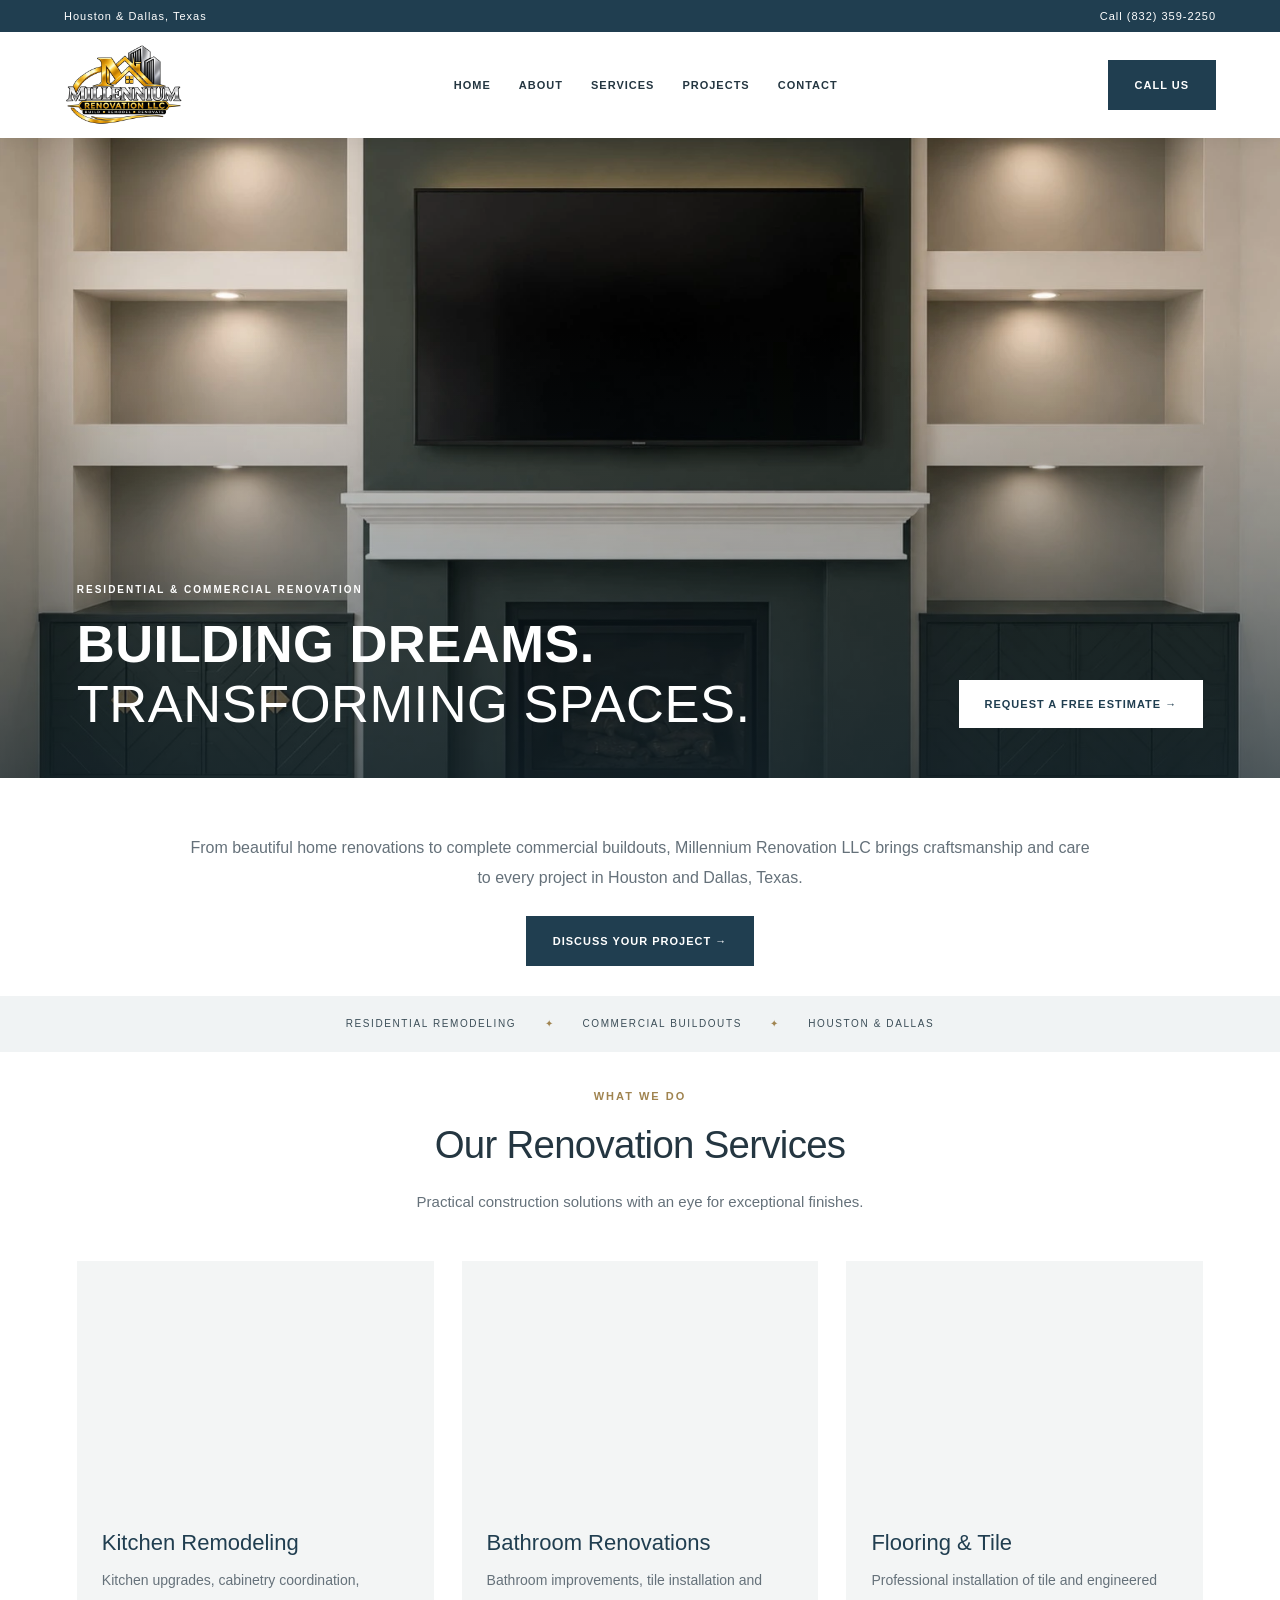
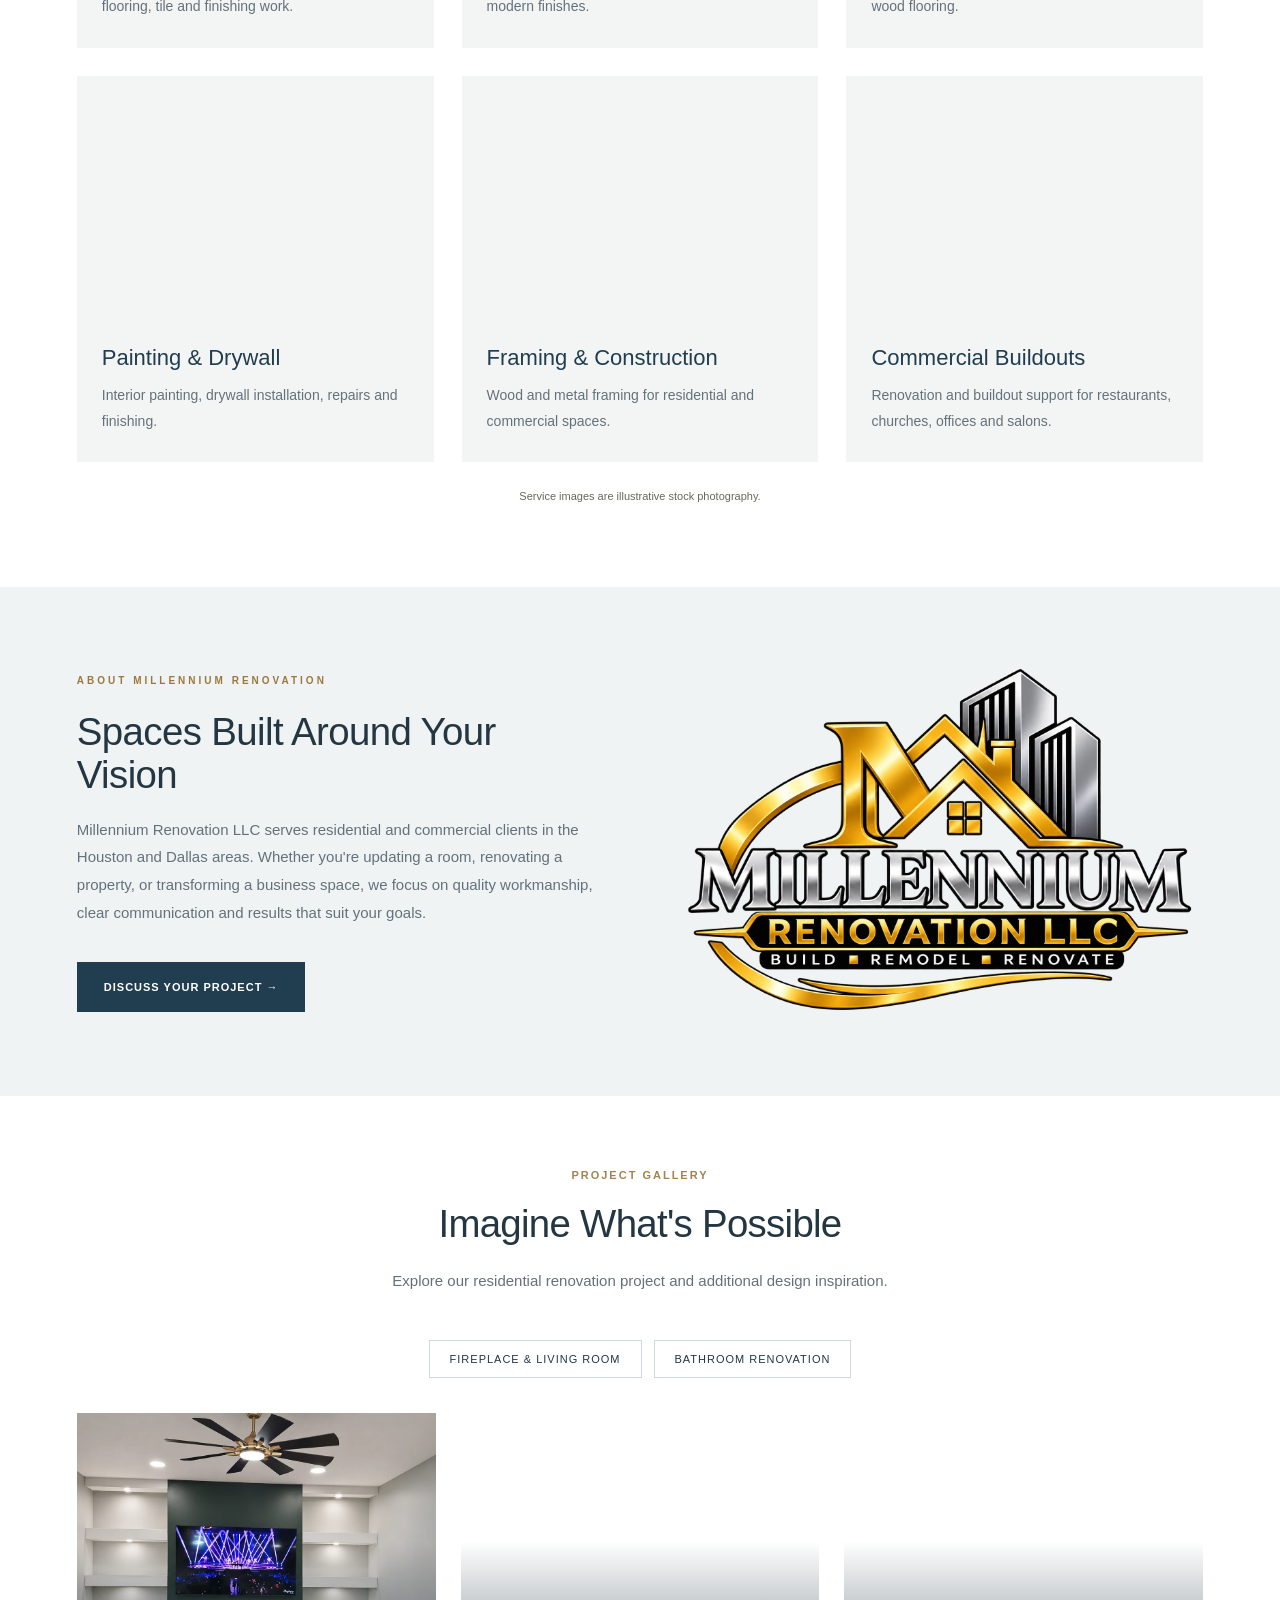
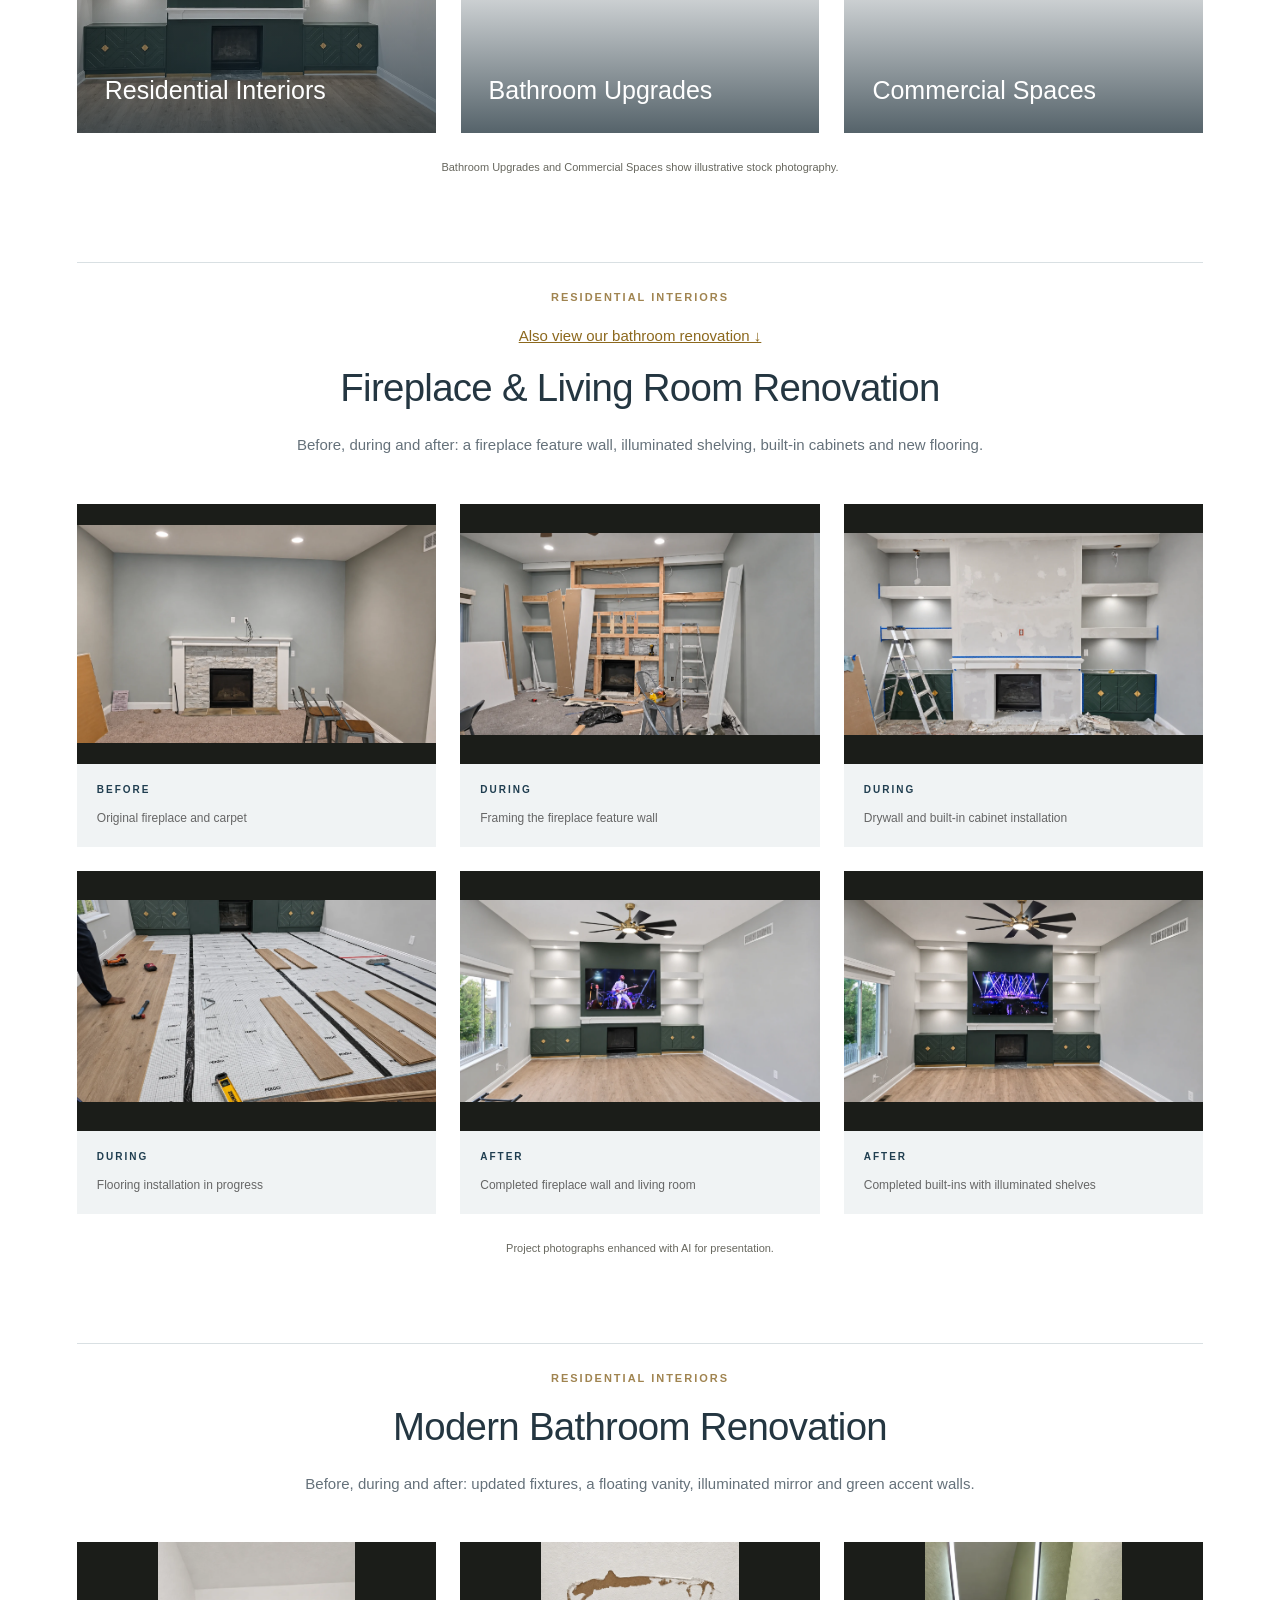
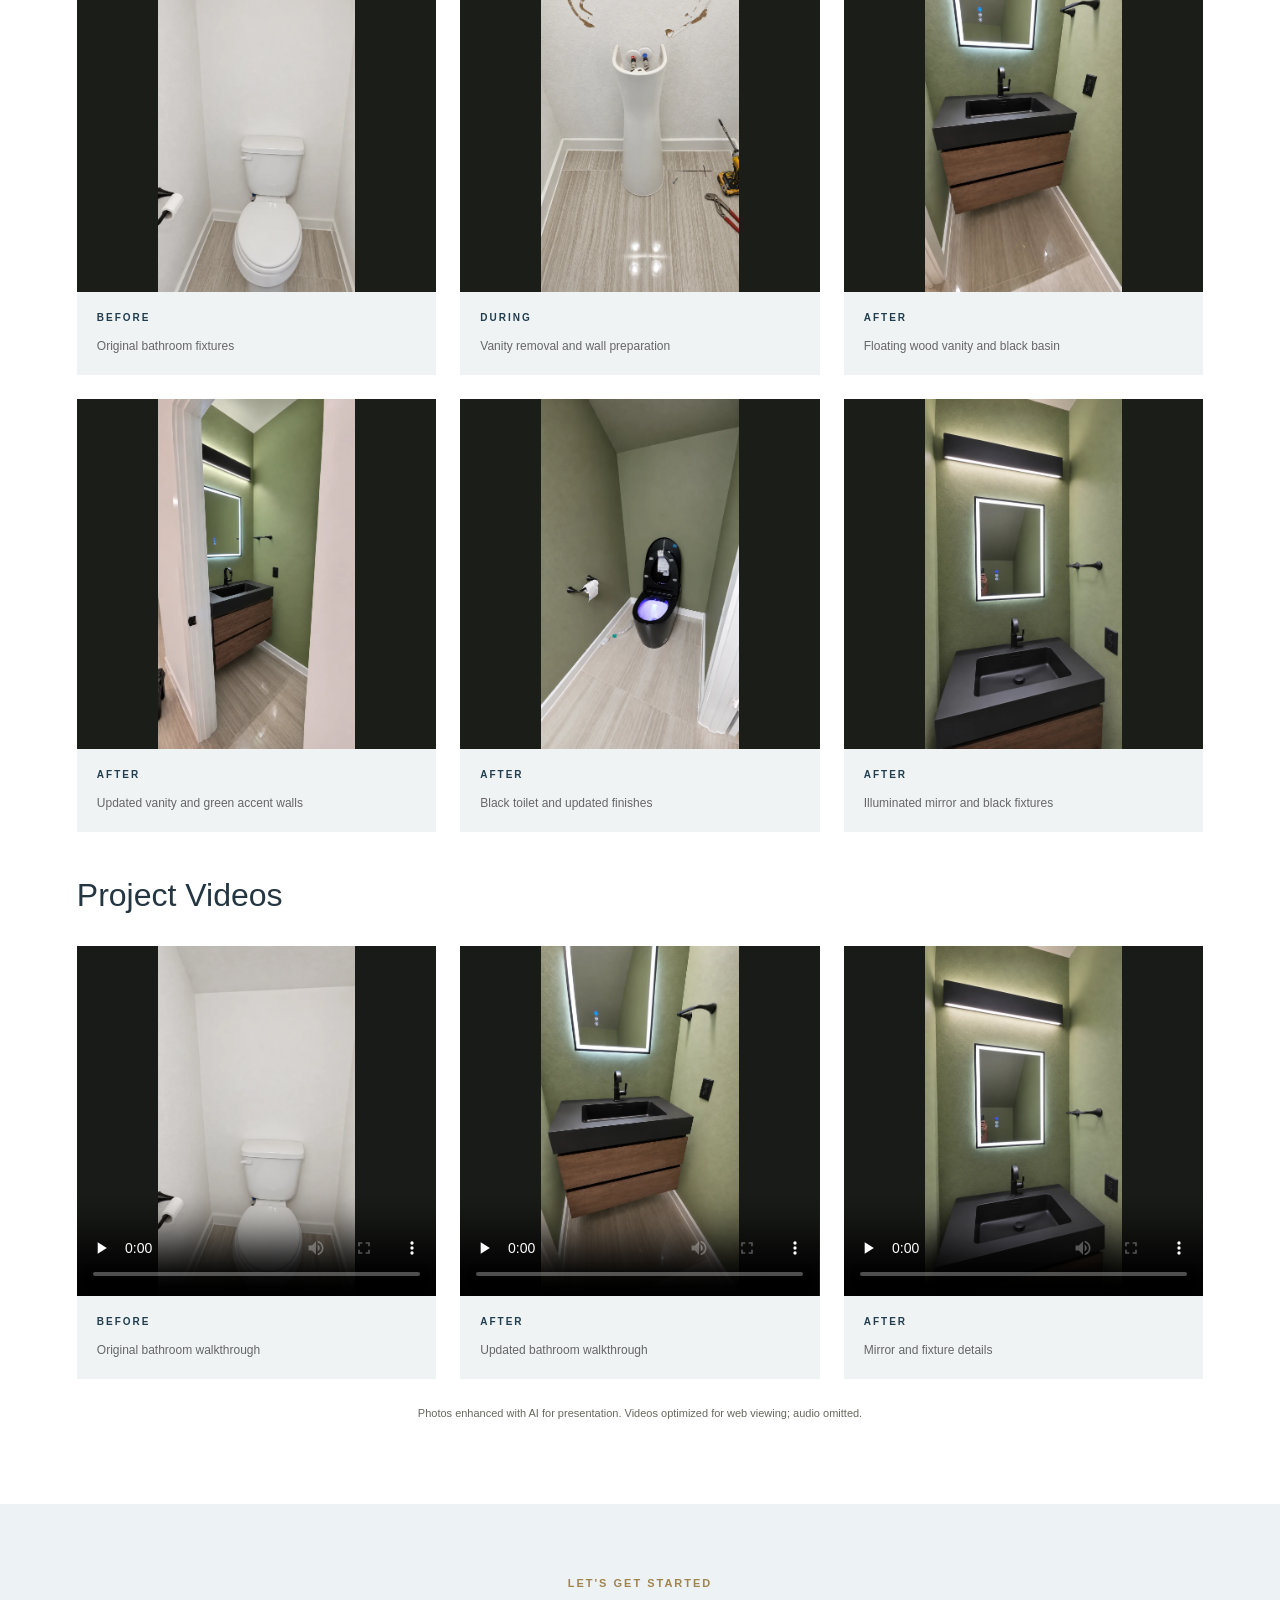
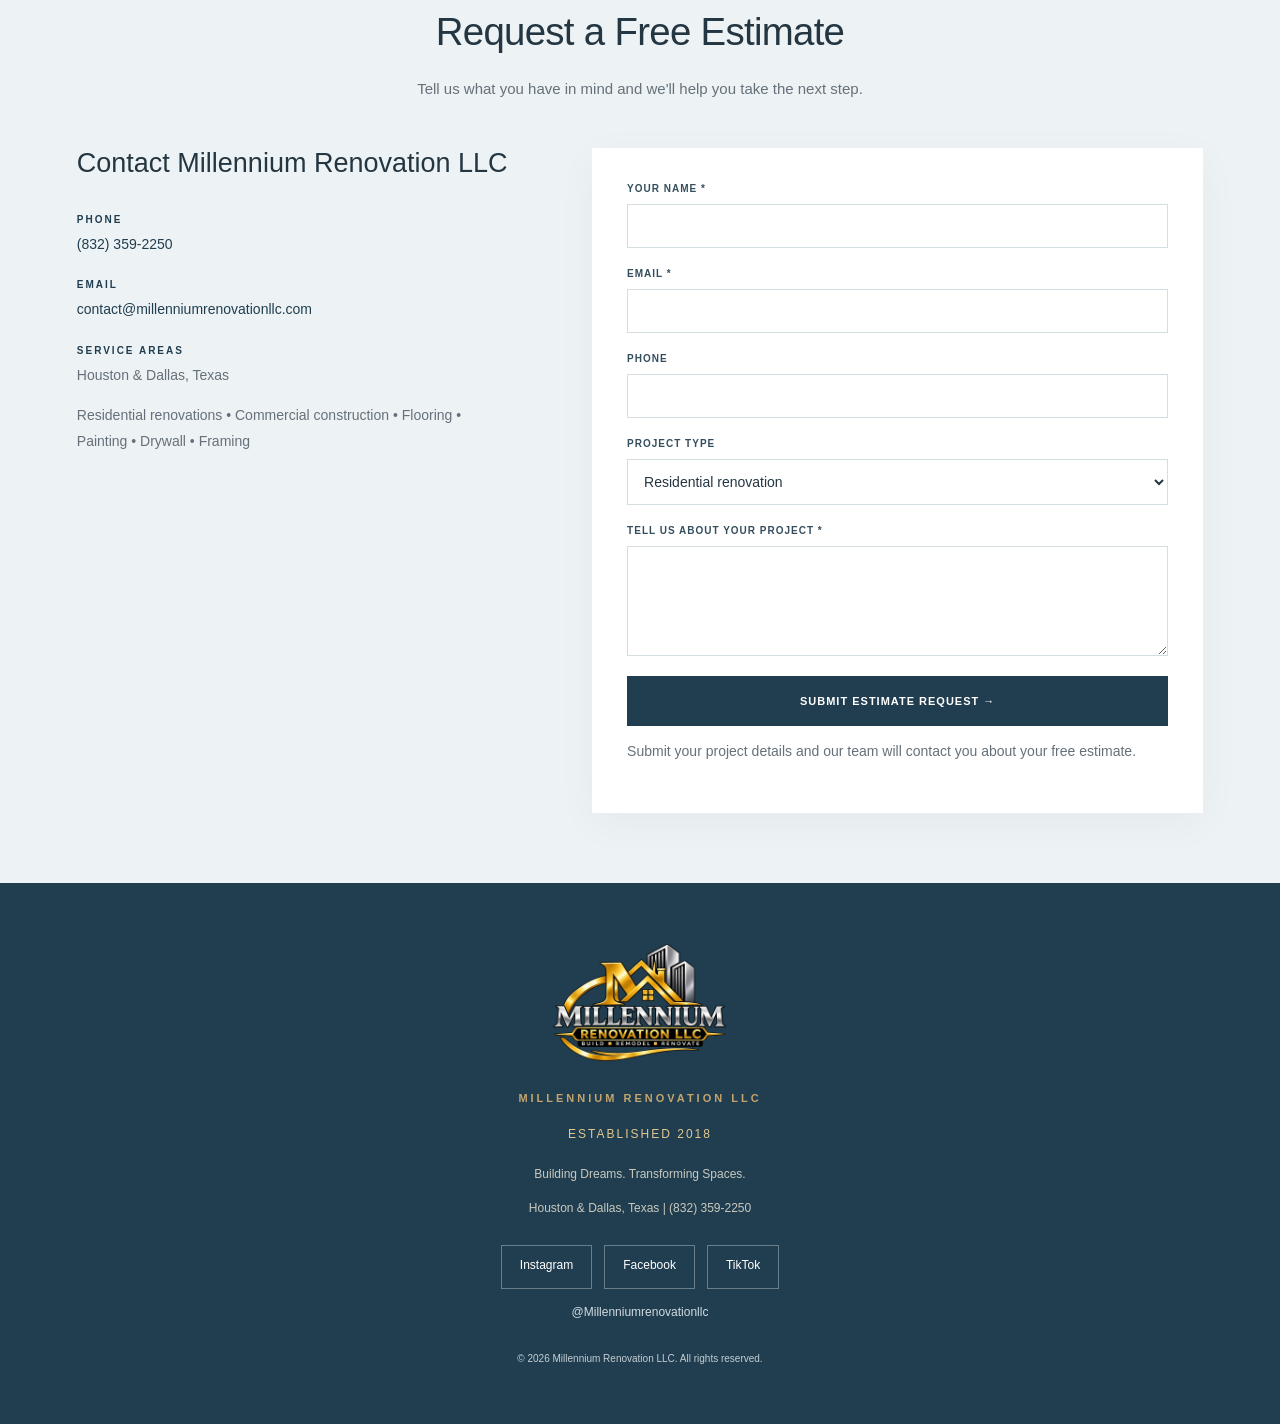
==== commit 39ae4520: "Replace website logo with transparent version and remove backdrop boxes" ====
--- a/index.html
+++ b/index.html
@@ -1,5 +1,5 @@
 <!doctype html><html lang="en"><head><meta charset="utf-8"><meta name="viewport" content="width=device-width,initial-scale=1"><meta name="description" content="Millennium Renovation LLC offers residential remodeling and commercial buildouts in Houston and Dallas, Texas. Request an estimate."><title>Millennium Renovation LLC | Residential & Commercial Remodeling</title><style>
-:root{--gold:#c5a46c;--ink:#191b18;--paper:#f7f5ef;--muted:#696c65}*{box-sizing:border-box}html{scroll-behavior:smooth;scroll-padding-top:110px}body{margin:0;background:var(--paper);color:var(--ink);font-family:Arial,Helvetica,sans-serif}a{color:inherit;text-decoration:none}a:focus-visible,button:focus-visible,summary:focus-visible{outline:3px solid var(--gold);outline-offset:5px}header{position:sticky;top:0;z-index:10;background:#141613;color:#fff}.nav{max-width:1440px;margin:auto;padding:12px 5%;display:flex;align-items:center;justify-content:space-between;gap:28px}.logo{width:118px;flex-shrink:0}.logo img,.footer-logo img{display:block;width:100%;height:auto}.links{display:flex;gap:30px;font-size:11px;letter-spacing:1.8px;text-transform:uppercase}.links a{padding:12px 0}.links a:hover{color:var(--gold)}.btn{display:inline-block;padding:17px 24px;border:1px solid var(--gold);background:var(--gold);color:#171915;font-size:11px;font-weight:bold;text-transform:uppercase;letter-spacing:1.6px;line-height:1.5;transition:background .2s}.btn:hover{background:#dfc69b}.btn.alt{background:transparent;color:white;border-color:#ffffff80}.hero{min-height:710px;height:calc(100svh - 103px);max-height:1000px;display:flex;align-items:end;position:relative;background:linear-gradient(90deg,#10130fec,#10130f5c 60%,#10130f20),url('images/branding/homepage-fireplace.webp') center/cover;color:white}.hero-inner{width:100%;max-width:1440px;margin:auto;padding:100px 7% 85px}.eyebrow{text-transform:uppercase;font-size:10px;font-weight:bold;letter-spacing:3px;color:#9b793e;line-height:1.8}.hero .eyebrow{color:#e1c998}h1,h2,h3{font-family:Georgia,'Times New Roman',serif;font-weight:400}h1{font-size:clamp(48px,6.7vw,96px);line-height:1.04;letter-spacing:-3px;margin:24px 0;max-width:900px}h1 em{font-weight:400;color:#e1c998}p{line-height:1.85}.hero p{font-size:15px;max-width:520px;color:#eee}.actions{display:flex;flex-wrap:wrap;gap:14px;margin-top:32px}.strip{padding:24px 20px;background:#eae6dc;text-align:center;font-size:10px;letter-spacing:2px;line-height:2}.strip span{color:#9b793e;margin:0 24px}.container{max-width:1360px;margin:auto;padding:100px 6%}.heading{text-align:center;max-width:750px;margin:0 auto 45px}.heading h2{font-size:clamp(36px,4.5vw,62px);letter-spacing:-1.5px;line-height:1.12;margin:15px 0 20px}.heading p{color:var(--muted);font-size:14px}.about{background:var(--paper)}.about .container{display:grid;grid-template-columns:1fr 1fr;gap:8%;align-items:center;padding-top:110px;padding-bottom:110px}.about h2{font-size:clamp(36px,4vw,58px);letter-spacing:-1.4px;line-height:1.12;margin:20px 0}.about p{font-size:14px;color:var(--muted)}.about .btn{margin-top:20px;background:transparent}.about-visual{width:100%;aspect-ratio:3/2;background:#111 url('images/branding/millennium-renovation-logo.webp') center/contain no-repeat;box-shadow:24px 24px 0 #e9e4d8}.cards{display:grid;grid-template-columns:repeat(3,minmax(0,1fr));gap:40px 26px}.card{background:transparent}.photo{height:270px;background-size:cover;background-position:center}.card .content{padding:22px 0 0;border-top:1px solid #c9c3b5;margin-top:14px}.card h3{font-size:28px;margin:0 0 12px}.card p{font-size:13px;color:var(--muted);margin:0}.projects{background:#eae6dc}.project-grid{display:grid;grid-template-columns:1.3fr 1fr 1fr;gap:18px}.project{min-height:370px;display:flex;align-items:end;padding:28px;background-size:cover;background-position:center;position:relative;color:white;overflow:hidden}.project:before{content:'';position:absolute;inset:0;background:linear-gradient(transparent 25%,#10130fba)}.project strong{position:relative;font-family:Georgia,serif;font-weight:400;font-size:30px}.notice{text-align:center;font-size:11px;color:#67675e;line-height:1.7;margin-top:25px}.residential-gallery{margin-top:85px;scroll-margin-top:120px;padding-top:25px;border-top:1px solid #cbc5b8}.renovation-photos{display:grid;grid-template-columns:repeat(3,minmax(0,1fr));gap:24px}.renovation-photos figure{margin:0;background:#f7f5ef}.renovation-photos a{display:block}.renovation-photos img{display:block;width:100%;height:260px;object-fit:contain;background:#1b1d19}.renovation-photos figcaption{padding:18px 20px;line-height:1.5}.renovation-photos figcaption b{display:block;text-transform:uppercase;letter-spacing:2px;font-size:10px;color:#886b3b;margin-bottom:8px}.renovation-photos figcaption span{font-size:12px;color:#666}.bathroom-gallery .renovation-photos img{height:350px}.bathroom-gallery video{display:block;width:100%;height:350px;object-fit:contain;background:#191b18}.bathroom-gallery h3{font-size:32px;margin-top:45px}.contact-grid{display:grid;grid-template-columns:1fr 1.25fr;gap:10%}.contact-grid h3{font-size:30px;margin-top:0}.contact-grid p{font-size:14px;color:var(--muted)}.contact-grid strong{font-size:10px;text-transform:uppercase;letter-spacing:2px;color:var(--ink)}.contact-grid a{color:#866431;overflow-wrap:anywhere}form{padding:36px;background:#eeebe3}label{display:block;font-size:10px;font-weight:bold;text-transform:uppercase;letter-spacing:1px;margin-bottom:10px}input,select,textarea{display:block;width:100%;padding:13px 4px;border:0;border-bottom:1px solid #aaa79d;background:transparent;border-radius:0;font:inherit;font-size:14px;margin-bottom:25px;color:var(--ink)}textarea{min-height:110px;resize:vertical}button{cursor:pointer}form .btn{width:100%}.small{font-size:11px;color:var(--muted);line-height:1.7}footer{padding:60px 24px;background:#141613;color:#c9c9bf;text-align:center;font-size:12px}.footer-logo{display:block;width:180px;margin:0 auto 28px}footer b{font-size:11px;letter-spacing:3px;color:var(--gold)}footer p{margin:12px 0}footer small{display:block;margin-top:30px;color:#8b8d83;font-size:10px}.skip-link{position:fixed;left:15px;top:-80px;z-index:50;background:white;padding:15px}.skip-link:focus{top:15px}
+:root{--gold:#c5a46c;--ink:#191b18;--paper:#f7f5ef;--muted:#696c65}*{box-sizing:border-box}html{scroll-behavior:smooth;scroll-padding-top:110px}body{margin:0;background:var(--paper);color:var(--ink);font-family:Arial,Helvetica,sans-serif}a{color:inherit;text-decoration:none}a:focus-visible,button:focus-visible,summary:focus-visible{outline:3px solid var(--gold);outline-offset:5px}header{position:sticky;top:0;z-index:10;background:#141613;color:#fff}.nav{max-width:1440px;margin:auto;padding:12px 5%;display:flex;align-items:center;justify-content:space-between;gap:28px}.logo{width:118px;flex-shrink:0}.logo img,.footer-logo img{display:block;width:100%;height:auto}.links{display:flex;gap:30px;font-size:11px;letter-spacing:1.8px;text-transform:uppercase}.links a{padding:12px 0}.links a:hover{color:var(--gold)}.btn{display:inline-block;padding:17px 24px;border:1px solid var(--gold);background:var(--gold);color:#171915;font-size:11px;font-weight:bold;text-transform:uppercase;letter-spacing:1.6px;line-height:1.5;transition:background .2s}.btn:hover{background:#dfc69b}.btn.alt{background:transparent;color:white;border-color:#ffffff80}.hero{min-height:710px;height:calc(100svh - 103px);max-height:1000px;display:flex;align-items:end;position:relative;background:linear-gradient(90deg,#10130fec,#10130f5c 60%,#10130f20),url('images/branding/homepage-fireplace.webp') center/cover;color:white}.hero-inner{width:100%;max-width:1440px;margin:auto;padding:100px 7% 85px}.eyebrow{text-transform:uppercase;font-size:10px;font-weight:bold;letter-spacing:3px;color:#9b793e;line-height:1.8}.hero .eyebrow{color:#e1c998}h1,h2,h3{font-family:Georgia,'Times New Roman',serif;font-weight:400}h1{font-size:clamp(48px,6.7vw,96px);line-height:1.04;letter-spacing:-3px;margin:24px 0;max-width:900px}h1 em{font-weight:400;color:#e1c998}p{line-height:1.85}.hero p{font-size:15px;max-width:520px;color:#eee}.actions{display:flex;flex-wrap:wrap;gap:14px;margin-top:32px}.strip{padding:24px 20px;background:#eae6dc;text-align:center;font-size:10px;letter-spacing:2px;line-height:2}.strip span{color:#9b793e;margin:0 24px}.container{max-width:1360px;margin:auto;padding:100px 6%}.heading{text-align:center;max-width:750px;margin:0 auto 45px}.heading h2{font-size:clamp(36px,4.5vw,62px);letter-spacing:-1.5px;line-height:1.12;margin:15px 0 20px}.heading p{color:var(--muted);font-size:14px}.about{background:var(--paper)}.about .container{display:grid;grid-template-columns:1fr 1fr;gap:8%;align-items:center;padding-top:110px;padding-bottom:110px}.about h2{font-size:clamp(36px,4vw,58px);letter-spacing:-1.4px;line-height:1.12;margin:20px 0}.about p{font-size:14px;color:var(--muted)}.about .btn{margin-top:20px;background:transparent}.about-visual{width:100%;aspect-ratio:3/2;background:#111 url('images/branding/millennium-logo-transparent.webp') center/contain no-repeat;box-shadow:24px 24px 0 #e9e4d8}.cards{display:grid;grid-template-columns:repeat(3,minmax(0,1fr));gap:40px 26px}.card{background:transparent}.photo{height:270px;background-size:cover;background-position:center}.card .content{padding:22px 0 0;border-top:1px solid #c9c3b5;margin-top:14px}.card h3{font-size:28px;margin:0 0 12px}.card p{font-size:13px;color:var(--muted);margin:0}.projects{background:#eae6dc}.project-grid{display:grid;grid-template-columns:1.3fr 1fr 1fr;gap:18px}.project{min-height:370px;display:flex;align-items:end;padding:28px;background-size:cover;background-position:center;position:relative;color:white;overflow:hidden}.project:before{content:'';position:absolute;inset:0;background:linear-gradient(transparent 25%,#10130fba)}.project strong{position:relative;font-family:Georgia,serif;font-weight:400;font-size:30px}.notice{text-align:center;font-size:11px;color:#67675e;line-height:1.7;margin-top:25px}.residential-gallery{margin-top:85px;scroll-margin-top:120px;padding-top:25px;border-top:1px solid #cbc5b8}.renovation-photos{display:grid;grid-template-columns:repeat(3,minmax(0,1fr));gap:24px}.renovation-photos figure{margin:0;background:#f7f5ef}.renovation-photos a{display:block}.renovation-photos img{display:block;width:100%;height:260px;object-fit:contain;background:#1b1d19}.renovation-photos figcaption{padding:18px 20px;line-height:1.5}.renovation-photos figcaption b{display:block;text-transform:uppercase;letter-spacing:2px;font-size:10px;color:#886b3b;margin-bottom:8px}.renovation-photos figcaption span{font-size:12px;color:#666}.bathroom-gallery .renovation-photos img{height:350px}.bathroom-gallery video{display:block;width:100%;height:350px;object-fit:contain;background:#191b18}.bathroom-gallery h3{font-size:32px;margin-top:45px}.contact-grid{display:grid;grid-template-columns:1fr 1.25fr;gap:10%}.contact-grid h3{font-size:30px;margin-top:0}.contact-grid p{font-size:14px;color:var(--muted)}.contact-grid strong{font-size:10px;text-transform:uppercase;letter-spacing:2px;color:var(--ink)}.contact-grid a{color:#866431;overflow-wrap:anywhere}form{padding:36px;background:#eeebe3}label{display:block;font-size:10px;font-weight:bold;text-transform:uppercase;letter-spacing:1px;margin-bottom:10px}input,select,textarea{display:block;width:100%;padding:13px 4px;border:0;border-bottom:1px solid #aaa79d;background:transparent;border-radius:0;font:inherit;font-size:14px;margin-bottom:25px;color:var(--ink)}textarea{min-height:110px;resize:vertical}button{cursor:pointer}form .btn{width:100%}.small{font-size:11px;color:var(--muted);line-height:1.7}footer{padding:60px 24px;background:#141613;color:#c9c9bf;text-align:center;font-size:12px}.footer-logo{display:block;width:180px;margin:0 auto 28px}footer b{font-size:11px;letter-spacing:3px;color:var(--gold)}footer p{margin:12px 0}footer small{display:block;margin-top:30px;color:#8b8d83;font-size:10px}.skip-link{position:fixed;left:15px;top:-80px;z-index:50;background:white;padding:15px}.skip-link:focus{top:15px}
 @media(min-width:1000px){#services{padding-top:30px}}
 @media(max-width:900px){.nav{gap:15px}.links{gap:16px;font-size:10px}.hero{min-height:620px}.hero-inner{padding-left:6%;padding-right:6%}.cards{grid-template-columns:repeat(2,minmax(0,1fr))}.project-grid{grid-template-columns:1fr 1fr}.project-grid .project:first-child{grid-column:1/-1;min-height:400px}.about .container{gap:40px}.renovation-photos{grid-template-columns:repeat(2,minmax(0,1fr))}.contact-grid{gap:40px}.container{padding-top:75px;padding-bottom:75px}}
 @media(max-width:600px){html{scroll-padding-top:145px}.nav{flex-wrap:wrap;padding:10px 6%;gap:10px}.logo{width:92px}.nav>.btn{margin-left:auto;padding:11px 17px}.links{order:3;width:100%;justify-content:space-between;gap:6px;font-size:9px;letter-spacing:1px}.links a{padding:10px 0}.hero{height:auto;min-height:650px;background-position:60% center}.hero-inner{padding:100px 6% 70px}h1{letter-spacing:-1.8px}.hero p{font-size:14px}.hero .eyebrow{max-width:260px}.strip{font-size:8px;letter-spacing:1px}.strip span{margin:0 7px}.container{padding:65px 6%}.about .container{grid-template-columns:1fr;padding:65px 6%;gap:40px}.about-visual{box-shadow:12px 12px 0 #e9e4d8;width:calc(100% - 12px)}.cards,.project-grid,.contact-grid{grid-template-columns:1fr}.photo{height:280px}.project-grid .project:first-child{grid-column:auto;min-height:350px}.project{min-height:310px}.renovation-photos{grid-template-columns:1fr}.renovation-photos img{height:auto;max-height:520px}.bathroom-gallery .renovation-photos img{height:auto;max-height:560px}.residential-gallery{margin-top:60px}.heading{margin-bottom:32px}form{padding:25px}.contact-grid{gap:30px}.actions .btn{padding:15px 17px;font-size:10px}}
@@ -10,4 +10,4 @@
 @media(min-width:1000px){#services{padding-top:35px}}
 @media(max-width:900px){.links{gap:15px}.hero{height:590px}.hero-inner{display:block}.hero-cta{margin-top:25px}.project-grid{grid-template-columns:1fr 1fr}.project-grid .project:first-child{grid-column:1/-1;min-height:330px}}
 @media(max-width:600px){.topbar{font-size:9px;padding:9px 6%;letter-spacing:.3px}.topbar span{max-width:170px}.nav{padding:10px 6%}.logo{width:85px}.links{gap:6px;font-size:9px}.hero{height:560px;min-height:0;background-position:50% center}.hero-inner{padding:0 6% 35px}.hero .eyebrow{font-size:9px;max-width:none}h1{font-size:35px;letter-spacing:0;line-height:1.15}.hero-cta{margin-top:24px}.intro-banner{padding:35px 6% 10px}.intro-banner p{font-size:14px}.strip{font-size:8px;padding:14px 12px;letter-spacing:.5px}.container{padding-top:50px;padding-bottom:50px}.cards{gap:24px}.photo{height:250px}.about .container{padding-top:55px;padding-bottom:55px}.project-grid{grid-template-columns:1fr}.project-grid .project:first-child{grid-column:auto;min-height:310px}.contact-grid{grid-template-columns:1fr}form{padding:25px}.portfolio-shortcuts a{font-size:10px;padding:10px 12px}html{scroll-padding-top:175px}}
-footer .established{color:#e4c690;font-size:12px;letter-spacing:2px;text-transform:uppercase;margin:18px 0}footer .social-links{display:flex;justify-content:center;gap:12px;flex-wrap:wrap;margin-top:25px}footer .social-links a{border:1px solid #ffffff55;padding:12px 18px;min-height:44px;color:#fff;font-size:12px}footer .social-links a:hover{background:#fff;color:#203e50}footer .social-handle{font-size:12px;color:#d2dce1}#services .card:nth-child(3) .photo{background-position:center 75%}#services .card:nth-child(4) .photo{background-position:center 35%}</style></head><body><a class="skip-link" href="#main-content">Skip to content</a><header><div class="topbar"><span>Houston &amp; Dallas, Texas</span><a href="tel:+18323592250">Call (832) 359-2250</a></div><div class="nav"><a href="#home" class="logo"><img src="images/branding/millennium-renovation-logo.webp" alt="Millennium Renovation LLC" width="1536" height="1024" fetchpriority="high" decoding="async"></a><nav class="links"><a href="#home">Home</a><a href="#about">About</a><a href="#services">Services</a><a href="#projects">Projects</a><a href="#contact">Contact</a></nav><a class="btn" href="tel:+18323592250">Call Us</a></div></header><main id="main-content"><section id="home" class="hero"><div class="hero-inner"><div class="hero-copy"><div class="eyebrow">Residential & Commercial Renovation</div><h1>Building Dreams.<br><em>Transforming Spaces.</em></h1><div class="actions"><a class="btn" href="#contact">Request a Free Estimate →</a><a class="btn alt" href="#services">Explore Our Services</a></div></div><a class="btn hero-cta" href="#contact">Request a Free Estimate →</a></div></section><div class="intro-banner"><p>From beautiful home renovations to complete commercial buildouts, Millennium Renovation LLC brings craftsmanship and care to every project in Houston and Dallas, Texas.</p><a class="btn" href="#contact">Discuss Your Project →</a></div><div class="strip">RESIDENTIAL REMODELING <span>✦</span> COMMERCIAL BUILDOUTS <span>✦</span> HOUSTON & DALLAS</div><section id="services" class="container"><div class="heading"><div class="eyebrow">What We Do</div><h2>Our Renovation Services</h2><p>Practical construction solutions with an eye for exceptional finishes.</p></div><div class="cards"><article class="card"><div class="photo" style="background-image:url('https://images.pexels.com/photos/19889137/pexels-photo-19889137.jpeg?auto=compress&cs=tinysrgb&w=1000')"></div><div class="content"><h3>Kitchen Remodeling</h3><p>Kitchen upgrades, cabinetry coordination, flooring, tile and finishing work.</p></div></article><article class="card"><div class="photo" style="background-image:url('https://images.pexels.com/photos/6492399/pexels-photo-6492399.jpeg?auto=compress&cs=tinysrgb&w=1000')"></div><div class="content"><h3>Bathroom Renovations</h3><p>Bathroom improvements, tile installation and modern finishes.</p></div></article><article class="card"><div class="photo" style="background-image:url('https://images.pexels.com/photos/7031615/pexels-photo-7031615.jpeg?auto=compress&cs=tinysrgb&w=1000')"></div><div class="content"><h3>Flooring & Tile</h3><p>Professional installation of tile and engineered wood flooring.</p></div></article><article class="card"><div class="photo" style="background-image:url('https://images.pexels.com/photos/8146158/pexels-photo-8146158.jpeg?auto=compress&cs=tinysrgb&w=1000')"></div><div class="content"><h3>Painting & Drywall</h3><p>Interior painting, drywall installation, repairs and finishing.</p></div></article><article class="card"><div class="photo" style="background-image:url('https://images.pexels.com/photos/8830259/pexels-photo-8830259.jpeg?auto=compress&cs=tinysrgb&w=1000')"></div><div class="content"><h3>Framing & Construction</h3><p>Wood and metal framing for residential and commercial spaces.</p></div></article><article class="card"><div class="photo" style="background-image:url('https://images.pexels.com/photos/260922/pexels-photo-260922.jpeg?auto=compress&cs=tinysrgb&w=800')"></div><div class="content"><h3>Commercial Buildouts</h3><p>Renovation and buildout support for restaurants, churches, offices and salons.</p></div></article></div><p class="notice">Service images are illustrative stock photography.</p></section><section class="about" id="about"><div class="container"><div><div class="eyebrow">About Millennium Renovation</div><h2>Spaces Built Around Your Vision</h2><p>Millennium Renovation LLC serves residential and commercial clients in the Houston and Dallas areas. Whether you're updating a room, renovating a property, or transforming a business space, we focus on quality workmanship, clear communication and results that suit your goals.</p><a class="btn" href="#contact">Discuss Your Project →</a></div><div class="about-visual" role="img" aria-label="Millennium Renovation LLC — Build, Remodel, Renovate"></div></div></section><section class="projects" id="projects"><div class="container"><div class="heading"><div class="eyebrow">Project Gallery</div><h2>Imagine What's Possible</h2><p>Explore our residential renovation project and additional design inspiration.</p></div><div class="portfolio-shortcuts"><a href="#residential-interiors">Fireplace &amp; Living Room</a><a href="#bathroom-renovation">Bathroom Renovation</a></div><div class="project-grid"><a class="project" href="#residential-interiors" style="background-image:url('images/projects/residential-interiors/after-front.webp')"><strong>Residential Interiors</strong></a><div class="project" style="background-image:url('https://images.pexels.com/photos/6492399/pexels-photo-6492399.jpeg?auto=compress&cs=tinysrgb&w=1000')"><strong>Bathroom Upgrades</strong></div><div class="project" style="background-image:url('https://images.pexels.com/photos/260922/pexels-photo-260922.jpeg?auto=compress&cs=tinysrgb&w=900')"><strong>Commercial Spaces</strong></div></div><p class="notice">Bathroom Upgrades and Commercial Spaces show illustrative stock photography.</p><section id="residential-interiors" class="residential-gallery" aria-labelledby="residential-title"><div class="heading"><div class="eyebrow">Residential Interiors</div><p><a href="#bathroom-renovation" style="color:#8c681d;text-decoration:underline">Also view our bathroom renovation ↓</a></p><h2 id="residential-title">Fireplace & Living Room Renovation</h2><p>Before, during and after: a fireplace feature wall, illuminated shelving, built-in cabinets and new flooring.</p></div><div class="renovation-photos"><figure><a href="images/projects/residential-interiors/before.webp" target="_blank" rel="noopener" aria-label="View full photo: Original fireplace and carpet"><img src="images/projects/residential-interiors/before.webp" alt="Original fireplace and carpet" loading="lazy" decoding="async"></a><figcaption><b>Before</b><span>Original fireplace and carpet</span></figcaption></figure><figure><a href="images/projects/residential-interiors/during-framing.webp" target="_blank" rel="noopener" aria-label="View full photo: Framing the fireplace feature wall"><img src="images/projects/residential-interiors/during-framing.webp" alt="Framing the fireplace feature wall" loading="lazy" decoding="async"></a><figcaption><b>During</b><span>Framing the fireplace feature wall</span></figcaption></figure><figure><a href="images/projects/residential-interiors/during-drywall.webp" target="_blank" rel="noopener" aria-label="View full photo: Drywall and built-in cabinet installation"><img src="images/projects/residential-interiors/during-drywall.webp" alt="Drywall and built-in cabinet installation" loading="lazy" decoding="async"></a><figcaption><b>During</b><span>Drywall and built-in cabinet installation</span></figcaption></figure><figure><a href="images/projects/residential-interiors/during-flooring.webp" target="_blank" rel="noopener" aria-label="View full photo: Flooring installation in progress"><img src="images/projects/residential-interiors/during-flooring.webp" alt="Flooring installation in progress" loading="lazy" decoding="async"></a><figcaption><b>During</b><span>Flooring installation in progress</span></figcaption></figure><figure><a href="images/projects/residential-interiors/after-wide.webp" target="_blank" rel="noopener" aria-label="View full photo: Completed fireplace wall and living room"><img src="images/projects/residential-interiors/after-wide.webp" alt="Completed fireplace wall and living room" loading="lazy" decoding="async"></a><figcaption><b>After</b><span>Completed fireplace wall and living room</span></figcaption></figure><figure><a href="images/projects/residential-interiors/after-front.webp" target="_blank" rel="noopener" aria-label="View full photo: Completed built-ins with illuminated shelves"><img src="images/projects/residential-interiors/after-front.webp" alt="Completed built-ins with illuminated shelves" loading="lazy" decoding="async"></a><figcaption><b>After</b><span>Completed built-ins with illuminated shelves</span></figcaption></figure></div><p class="notice">Project photographs enhanced with AI for presentation.</p></section><section id="bathroom-renovation" class="residential-gallery bathroom-gallery" aria-labelledby="bathroom-title"><div class="heading"><div class="eyebrow">Residential Interiors</div><h2 id="bathroom-title">Modern Bathroom Renovation</h2><p>Before, during and after: updated fixtures, a floating vanity, illuminated mirror and green accent walls.</p></div><div class="renovation-photos"><figure><a href="images/projects/bathroom-renovation/before-toilet.webp" target="_blank" rel="noopener" aria-label="View full photo: Original bathroom fixtures"><img src="images/projects/bathroom-renovation/before-toilet.webp" alt="Original bathroom fixtures" loading="lazy" decoding="async" width="941" height="1671"></a><figcaption><b>Before</b><span>Original bathroom fixtures</span></figcaption></figure><figure><a href="images/projects/bathroom-renovation/during-vanity.webp" target="_blank" rel="noopener" aria-label="View full photo: Vanity removal and wall preparation"><img src="images/projects/bathroom-renovation/during-vanity.webp" alt="Vanity removal and wall preparation" loading="lazy" decoding="async" width="941" height="1671"></a><figcaption><b>During</b><span>Vanity removal and wall preparation</span></figcaption></figure><figure><a href="images/projects/bathroom-renovation/after-vanity-clean.webp" target="_blank" rel="noopener" aria-label="View full photo: Floating wood vanity and black basin"><img src="images/projects/bathroom-renovation/after-vanity-clean.webp" alt="Floating wood vanity and black basin" loading="lazy" decoding="async" width="941" height="1671"></a><figcaption><b>After</b><span>Floating wood vanity and black basin</span></figcaption></figure><figure><a href="images/projects/bathroom-renovation/after-doorway-clean.webp" target="_blank" rel="noopener" aria-label="View full photo: Updated vanity and green accent walls"><img src="images/projects/bathroom-renovation/after-doorway-clean.webp" alt="Updated vanity and green accent walls" loading="lazy" decoding="async" width="941" height="1671"></a><figcaption><b>After</b><span>Updated vanity and green accent walls</span></figcaption></figure><figure><a href="images/projects/bathroom-renovation/after-toilet.webp" target="_blank" rel="noopener" aria-label="View full photo: Black toilet and updated finishes"><img src="images/projects/bathroom-renovation/after-toilet.webp" alt="Black toilet and updated finishes" loading="lazy" decoding="async" width="941" height="1671"></a><figcaption><b>After</b><span>Black toilet and updated finishes</span></figcaption></figure><figure><a href="images/projects/bathroom-renovation/after-mirror.webp" target="_blank" rel="noopener" aria-label="View full photo: Illuminated mirror and black fixtures"><img src="images/projects/bathroom-renovation/after-mirror.webp" alt="Illuminated mirror and black fixtures" loading="lazy" decoding="async" width="941" height="1671"></a><figcaption><b>After</b><span>Illuminated mirror and black fixtures</span></figcaption></figure></div><h3>Project Videos</h3><div class="renovation-photos bathroom-videos"><figure><video controls playsinline preload="none" poster="images/projects/bathroom-renovation/before-toilet.webp" aria-label="Original bathroom walkthrough"><source src="images/projects/bathroom-renovation/before-tour.mp4" type="video/mp4">Your browser does not support video. <a href="images/projects/bathroom-renovation/before-tour.mp4">Watch video</a></video><figcaption><b>Before</b><span>Original bathroom walkthrough</span></figcaption></figure><figure><video controls playsinline preload="none" poster="images/projects/bathroom-renovation/after-vanity-clean.webp" aria-label="Updated bathroom walkthrough"><source src="images/projects/bathroom-renovation/after-tour.mp4" type="video/mp4">Your browser does not support video. <a href="images/projects/bathroom-renovation/after-tour.mp4">Watch video</a></video><figcaption><b>After</b><span>Updated bathroom walkthrough</span></figcaption></figure><figure><video controls playsinline preload="none" poster="images/projects/bathroom-renovation/after-mirror.webp" aria-label="Mirror and fixture details"><source src="images/projects/bathroom-renovation/after-details.mp4" type="video/mp4">Your browser does not support video. <a href="images/projects/bathroom-renovation/after-details.mp4">Watch video</a></video><figcaption><b>After</b><span>Mirror and fixture details</span></figcaption></figure></div><p class="notice">Photos enhanced with AI for presentation. Videos optimized for web viewing; audio omitted.</p></section></div></section><section class="container" id="contact"><div class="heading"><div class="eyebrow">Let's Get Started</div><h2>Request a Free Estimate</h2><p>Tell us what you have in mind and we'll help you take the next step.</p></div><div class="contact-grid"><div><h3>Contact Millennium Renovation LLC</h3><p><strong>Phone</strong><br><a href="tel:+18323592250">(832) 359-2250</a></p><p><strong>Email</strong><br><a href="mailto:contact@millenniumrenovationllc.com">contact@millenniumrenovationllc.com</a></p><p><strong>Service Areas</strong><br>Houston & Dallas, Texas</p><p>Residential renovations • Commercial construction • Flooring • Painting • Drywall • Framing</p></div><form id="quoteForm" name="contact" method="POST" action="https://formsubmit.co/contact@millenniumrenovationllc.com"><input type="hidden" name="_subject" value="New estimate request — Millennium Renovation LLC"><input type="hidden" name="_next" value="https://millenniumrenovationllc.com/thank-you.html"><input type="hidden" name="_template" value="table"><p style="display:none"><label>Do not fill this field: <input name="_honey"></label></p><label for="name">Your Name *</label><input id="name" required name="name" autocomplete="name"><label for="email">Email *</label><input id="email" type="email" required name="email" autocomplete="email"><label for="phone">Phone</label><input id="phone" type="tel" name="phone" autocomplete="tel"><label for="type">Project Type</label><select id="type" name="type"><option>Residential renovation</option><option>Commercial renovation</option><option>Flooring & tile</option><option>Painting & drywall</option><option>Other</option></select><label for="details">Tell Us About Your Project *</label><textarea id="details" required name="details"></textarea><button class="btn" type="submit">Submit Estimate Request →</button><p class="small">Submit your project details and our team will contact you about your free estimate.</p></form></div></section></main><footer><a class="footer-logo" href="#home"><img src="images/branding/millennium-renovation-logo.webp" alt="Millennium Renovation LLC" width="1536" height="1024" loading="lazy" decoding="async"></a><b>MILLENNIUM RENOVATION LLC</b><p class="established">Established 2018</p><p>Building Dreams. Transforming Spaces.</p><p>Houston & Dallas, Texas | (832) 359-2250</p><nav class="social-links" aria-label="Follow Millennium Renovation LLC"><a href="https://www.instagram.com/millenniumrenovationllc/" target="_blank" rel="noopener noreferrer">Instagram</a><a href="https://www.facebook.com/Millenniumrenovationllc/" target="_blank" rel="noopener noreferrer">Facebook</a><a href="https://www.tiktok.com/@millenniumrenovationllc" target="_blank" rel="noopener noreferrer">TikTok</a></nav><p class="social-handle">@Millenniumrenovationllc</p><small>© <span id="year"></span> Millennium Renovation LLC. All rights reserved.</small></footer><script>document.getElementById('year').textContent=new Date().getFullYear();</script></body></html>
+footer .established{color:#e4c690;font-size:12px;letter-spacing:2px;text-transform:uppercase;margin:18px 0}footer .social-links{display:flex;justify-content:center;gap:12px;flex-wrap:wrap;margin-top:25px}footer .social-links a{border:1px solid #ffffff55;padding:12px 18px;min-height:44px;color:#fff;font-size:12px}footer .social-links a:hover{background:#fff;color:#203e50}footer .social-handle{font-size:12px;color:#d2dce1}#services .card:nth-child(3) .photo{background-position:center 75%}#services .card:nth-child(4) .photo{background-position:center 35%}.logo,.footer-logo{background:transparent}.about-visual{background-color:transparent}</style></head><body><a class="skip-link" href="#main-content">Skip to content</a><header><div class="topbar"><span>Houston &amp; Dallas, Texas</span><a href="tel:+18323592250">Call (832) 359-2250</a></div><div class="nav"><a href="#home" class="logo"><img src="images/branding/millennium-logo-transparent.webp" alt="Millennium Renovation LLC" width="1536" height="1024" fetchpriority="high" decoding="async"></a><nav class="links"><a href="#home">Home</a><a href="#about">About</a><a href="#services">Services</a><a href="#projects">Projects</a><a href="#contact">Contact</a></nav><a class="btn" href="tel:+18323592250">Call Us</a></div></header><main id="main-content"><section id="home" class="hero"><div class="hero-inner"><div class="hero-copy"><div class="eyebrow">Residential & Commercial Renovation</div><h1>Building Dreams.<br><em>Transforming Spaces.</em></h1><div class="actions"><a class="btn" href="#contact">Request a Free Estimate →</a><a class="btn alt" href="#services">Explore Our Services</a></div></div><a class="btn hero-cta" href="#contact">Request a Free Estimate →</a></div></section><div class="intro-banner"><p>From beautiful home renovations to complete commercial buildouts, Millennium Renovation LLC brings craftsmanship and care to every project in Houston and Dallas, Texas.</p><a class="btn" href="#contact">Discuss Your Project →</a></div><div class="strip">RESIDENTIAL REMODELING <span>✦</span> COMMERCIAL BUILDOUTS <span>✦</span> HOUSTON & DALLAS</div><section id="services" class="container"><div class="heading"><div class="eyebrow">What We Do</div><h2>Our Renovation Services</h2><p>Practical construction solutions with an eye for exceptional finishes.</p></div><div class="cards"><article class="card"><div class="photo" style="background-image:url('https://images.pexels.com/photos/19889137/pexels-photo-19889137.jpeg?auto=compress&cs=tinysrgb&w=1000')"></div><div class="content"><h3>Kitchen Remodeling</h3><p>Kitchen upgrades, cabinetry coordination, flooring, tile and finishing work.</p></div></article><article class="card"><div class="photo" style="background-image:url('https://images.pexels.com/photos/6492399/pexels-photo-6492399.jpeg?auto=compress&cs=tinysrgb&w=1000')"></div><div class="content"><h3>Bathroom Renovations</h3><p>Bathroom improvements, tile installation and modern finishes.</p></div></article><article class="card"><div class="photo" style="background-image:url('https://images.pexels.com/photos/7031615/pexels-photo-7031615.jpeg?auto=compress&cs=tinysrgb&w=1000')"></div><div class="content"><h3>Flooring & Tile</h3><p>Professional installation of tile and engineered wood flooring.</p></div></article><article class="card"><div class="photo" style="background-image:url('https://images.pexels.com/photos/8146158/pexels-photo-8146158.jpeg?auto=compress&cs=tinysrgb&w=1000')"></div><div class="content"><h3>Painting & Drywall</h3><p>Interior painting, drywall installation, repairs and finishing.</p></div></article><article class="card"><div class="photo" style="background-image:url('https://images.pexels.com/photos/8830259/pexels-photo-8830259.jpeg?auto=compress&cs=tinysrgb&w=1000')"></div><div class="content"><h3>Framing & Construction</h3><p>Wood and metal framing for residential and commercial spaces.</p></div></article><article class="card"><div class="photo" style="background-image:url('https://images.pexels.com/photos/260922/pexels-photo-260922.jpeg?auto=compress&cs=tinysrgb&w=800')"></div><div class="content"><h3>Commercial Buildouts</h3><p>Renovation and buildout support for restaurants, churches, offices and salons.</p></div></article></div><p class="notice">Service images are illustrative stock photography.</p></section><section class="about" id="about"><div class="container"><div><div class="eyebrow">About Millennium Renovation</div><h2>Spaces Built Around Your Vision</h2><p>Millennium Renovation LLC serves residential and commercial clients in the Houston and Dallas areas. Whether you're updating a room, renovating a property, or transforming a business space, we focus on quality workmanship, clear communication and results that suit your goals.</p><a class="btn" href="#contact">Discuss Your Project →</a></div><div class="about-visual" role="img" aria-label="Millennium Renovation LLC — Build, Remodel, Renovate"></div></div></section><section class="projects" id="projects"><div class="container"><div class="heading"><div class="eyebrow">Project Gallery</div><h2>Imagine What's Possible</h2><p>Explore our residential renovation project and additional design inspiration.</p></div><div class="portfolio-shortcuts"><a href="#residential-interiors">Fireplace &amp; Living Room</a><a href="#bathroom-renovation">Bathroom Renovation</a></div><div class="project-grid"><a class="project" href="#residential-interiors" style="background-image:url('images/projects/residential-interiors/after-front.webp')"><strong>Residential Interiors</strong></a><div class="project" style="background-image:url('https://images.pexels.com/photos/6492399/pexels-photo-6492399.jpeg?auto=compress&cs=tinysrgb&w=1000')"><strong>Bathroom Upgrades</strong></div><div class="project" style="background-image:url('https://images.pexels.com/photos/260922/pexels-photo-260922.jpeg?auto=compress&cs=tinysrgb&w=900')"><strong>Commercial Spaces</strong></div></div><p class="notice">Bathroom Upgrades and Commercial Spaces show illustrative stock photography.</p><section id="residential-interiors" class="residential-gallery" aria-labelledby="residential-title"><div class="heading"><div class="eyebrow">Residential Interiors</div><p><a href="#bathroom-renovation" style="color:#8c681d;text-decoration:underline">Also view our bathroom renovation ↓</a></p><h2 id="residential-title">Fireplace & Living Room Renovation</h2><p>Before, during and after: a fireplace feature wall, illuminated shelving, built-in cabinets and new flooring.</p></div><div class="renovation-photos"><figure><a href="images/projects/residential-interiors/before.webp" target="_blank" rel="noopener" aria-label="View full photo: Original fireplace and carpet"><img src="images/projects/residential-interiors/before.webp" alt="Original fireplace and carpet" loading="lazy" decoding="async"></a><figcaption><b>Before</b><span>Original fireplace and carpet</span></figcaption></figure><figure><a href="images/projects/residential-interiors/during-framing.webp" target="_blank" rel="noopener" aria-label="View full photo: Framing the fireplace feature wall"><img src="images/projects/residential-interiors/during-framing.webp" alt="Framing the fireplace feature wall" loading="lazy" decoding="async"></a><figcaption><b>During</b><span>Framing the fireplace feature wall</span></figcaption></figure><figure><a href="images/projects/residential-interiors/during-drywall.webp" target="_blank" rel="noopener" aria-label="View full photo: Drywall and built-in cabinet installation"><img src="images/projects/residential-interiors/during-drywall.webp" alt="Drywall and built-in cabinet installation" loading="lazy" decoding="async"></a><figcaption><b>During</b><span>Drywall and built-in cabinet installation</span></figcaption></figure><figure><a href="images/projects/residential-interiors/during-flooring.webp" target="_blank" rel="noopener" aria-label="View full photo: Flooring installation in progress"><img src="images/projects/residential-interiors/during-flooring.webp" alt="Flooring installation in progress" loading="lazy" decoding="async"></a><figcaption><b>During</b><span>Flooring installation in progress</span></figcaption></figure><figure><a href="images/projects/residential-interiors/after-wide.webp" target="_blank" rel="noopener" aria-label="View full photo: Completed fireplace wall and living room"><img src="images/projects/residential-interiors/after-wide.webp" alt="Completed fireplace wall and living room" loading="lazy" decoding="async"></a><figcaption><b>After</b><span>Completed fireplace wall and living room</span></figcaption></figure><figure><a href="images/projects/residential-interiors/after-front.webp" target="_blank" rel="noopener" aria-label="View full photo: Completed built-ins with illuminated shelves"><img src="images/projects/residential-interiors/after-front.webp" alt="Completed built-ins with illuminated shelves" loading="lazy" decoding="async"></a><figcaption><b>After</b><span>Completed built-ins with illuminated shelves</span></figcaption></figure></div><p class="notice">Project photographs enhanced with AI for presentation.</p></section><section id="bathroom-renovation" class="residential-gallery bathroom-gallery" aria-labelledby="bathroom-title"><div class="heading"><div class="eyebrow">Residential Interiors</div><h2 id="bathroom-title">Modern Bathroom Renovation</h2><p>Before, during and after: updated fixtures, a floating vanity, illuminated mirror and green accent walls.</p></div><div class="renovation-photos"><figure><a href="images/projects/bathroom-renovation/before-toilet.webp" target="_blank" rel="noopener" aria-label="View full photo: Original bathroom fixtures"><img src="images/projects/bathroom-renovation/before-toilet.webp" alt="Original bathroom fixtures" loading="lazy" decoding="async" width="941" height="1671"></a><figcaption><b>Before</b><span>Original bathroom fixtures</span></figcaption></figure><figure><a href="images/projects/bathroom-renovation/during-vanity.webp" target="_blank" rel="noopener" aria-label="View full photo: Vanity removal and wall preparation"><img src="images/projects/bathroom-renovation/during-vanity.webp" alt="Vanity removal and wall preparation" loading="lazy" decoding="async" width="941" height="1671"></a><figcaption><b>During</b><span>Vanity removal and wall preparation</span></figcaption></figure><figure><a href="images/projects/bathroom-renovation/after-vanity-clean.webp" target="_blank" rel="noopener" aria-label="View full photo: Floating wood vanity and black basin"><img src="images/projects/bathroom-renovation/after-vanity-clean.webp" alt="Floating wood vanity and black basin" loading="lazy" decoding="async" width="941" height="1671"></a><figcaption><b>After</b><span>Floating wood vanity and black basin</span></figcaption></figure><figure><a href="images/projects/bathroom-renovation/after-doorway-clean.webp" target="_blank" rel="noopener" aria-label="View full photo: Updated vanity and green accent walls"><img src="images/projects/bathroom-renovation/after-doorway-clean.webp" alt="Updated vanity and green accent walls" loading="lazy" decoding="async" width="941" height="1671"></a><figcaption><b>After</b><span>Updated vanity and green accent walls</span></figcaption></figure><figure><a href="images/projects/bathroom-renovation/after-toilet.webp" target="_blank" rel="noopener" aria-label="View full photo: Black toilet and updated finishes"><img src="images/projects/bathroom-renovation/after-toilet.webp" alt="Black toilet and updated finishes" loading="lazy" decoding="async" width="941" height="1671"></a><figcaption><b>After</b><span>Black toilet and updated finishes</span></figcaption></figure><figure><a href="images/projects/bathroom-renovation/after-mirror.webp" target="_blank" rel="noopener" aria-label="View full photo: Illuminated mirror and black fixtures"><img src="images/projects/bathroom-renovation/after-mirror.webp" alt="Illuminated mirror and black fixtures" loading="lazy" decoding="async" width="941" height="1671"></a><figcaption><b>After</b><span>Illuminated mirror and black fixtures</span></figcaption></figure></div><h3>Project Videos</h3><div class="renovation-photos bathroom-videos"><figure><video controls playsinline preload="none" poster="images/projects/bathroom-renovation/before-toilet.webp" aria-label="Original bathroom walkthrough"><source src="images/projects/bathroom-renovation/before-tour.mp4" type="video/mp4">Your browser does not support video. <a href="images/projects/bathroom-renovation/before-tour.mp4">Watch video</a></video><figcaption><b>Before</b><span>Original bathroom walkthrough</span></figcaption></figure><figure><video controls playsinline preload="none" poster="images/projects/bathroom-renovation/after-vanity-clean.webp" aria-label="Updated bathroom walkthrough"><source src="images/projects/bathroom-renovation/after-tour.mp4" type="video/mp4">Your browser does not support video. <a href="images/projects/bathroom-renovation/after-tour.mp4">Watch video</a></video><figcaption><b>After</b><span>Updated bathroom walkthrough</span></figcaption></figure><figure><video controls playsinline preload="none" poster="images/projects/bathroom-renovation/after-mirror.webp" aria-label="Mirror and fixture details"><source src="images/projects/bathroom-renovation/after-details.mp4" type="video/mp4">Your browser does not support video. <a href="images/projects/bathroom-renovation/after-details.mp4">Watch video</a></video><figcaption><b>After</b><span>Mirror and fixture details</span></figcaption></figure></div><p class="notice">Photos enhanced with AI for presentation. Videos optimized for web viewing; audio omitted.</p></section></div></section><section class="container" id="contact"><div class="heading"><div class="eyebrow">Let's Get Started</div><h2>Request a Free Estimate</h2><p>Tell us what you have in mind and we'll help you take the next step.</p></div><div class="contact-grid"><div><h3>Contact Millennium Renovation LLC</h3><p><strong>Phone</strong><br><a href="tel:+18323592250">(832) 359-2250</a></p><p><strong>Email</strong><br><a href="mailto:contact@millenniumrenovationllc.com">contact@millenniumrenovationllc.com</a></p><p><strong>Service Areas</strong><br>Houston & Dallas, Texas</p><p>Residential renovations • Commercial construction • Flooring • Painting • Drywall • Framing</p></div><form id="quoteForm" name="contact" method="POST" action="https://formsubmit.co/contact@millenniumrenovationllc.com"><input type="hidden" name="_subject" value="New estimate request — Millennium Renovation LLC"><input type="hidden" name="_next" value="https://millenniumrenovationllc.com/thank-you.html"><input type="hidden" name="_template" value="table"><p style="display:none"><label>Do not fill this field: <input name="_honey"></label></p><label for="name">Your Name *</label><input id="name" required name="name" autocomplete="name"><label for="email">Email *</label><input id="email" type="email" required name="email" autocomplete="email"><label for="phone">Phone</label><input id="phone" type="tel" name="phone" autocomplete="tel"><label for="type">Project Type</label><select id="type" name="type"><option>Residential renovation</option><option>Commercial renovation</option><option>Flooring & tile</option><option>Painting & drywall</option><option>Other</option></select><label for="details">Tell Us About Your Project *</label><textarea id="details" required name="details"></textarea><button class="btn" type="submit">Submit Estimate Request →</button><p class="small">Submit your project details and our team will contact you about your free estimate.</p></form></div></section></main><footer><a class="footer-logo" href="#home"><img src="images/branding/millennium-logo-transparent.webp" alt="Millennium Renovation LLC" width="1536" height="1024" loading="lazy" decoding="async"></a><b>MILLENNIUM RENOVATION LLC</b><p class="established">Established 2018</p><p>Building Dreams. Transforming Spaces.</p><p>Houston & Dallas, Texas | (832) 359-2250</p><nav class="social-links" aria-label="Follow Millennium Renovation LLC"><a href="https://www.instagram.com/millenniumrenovationllc/" target="_blank" rel="noopener noreferrer">Instagram</a><a href="https://www.facebook.com/Millenniumrenovationllc/" target="_blank" rel="noopener noreferrer">Facebook</a><a href="https://www.tiktok.com/@millenniumrenovationllc" target="_blank" rel="noopener noreferrer">TikTok</a></nav><p class="social-handle">@Millenniumrenovationllc</p><small>© <span id="year"></span> Millennium Renovation LLC. All rights reserved.</small></footer><script>document.getElementById('year').textContent=new Date().getFullYear();</script></body></html>
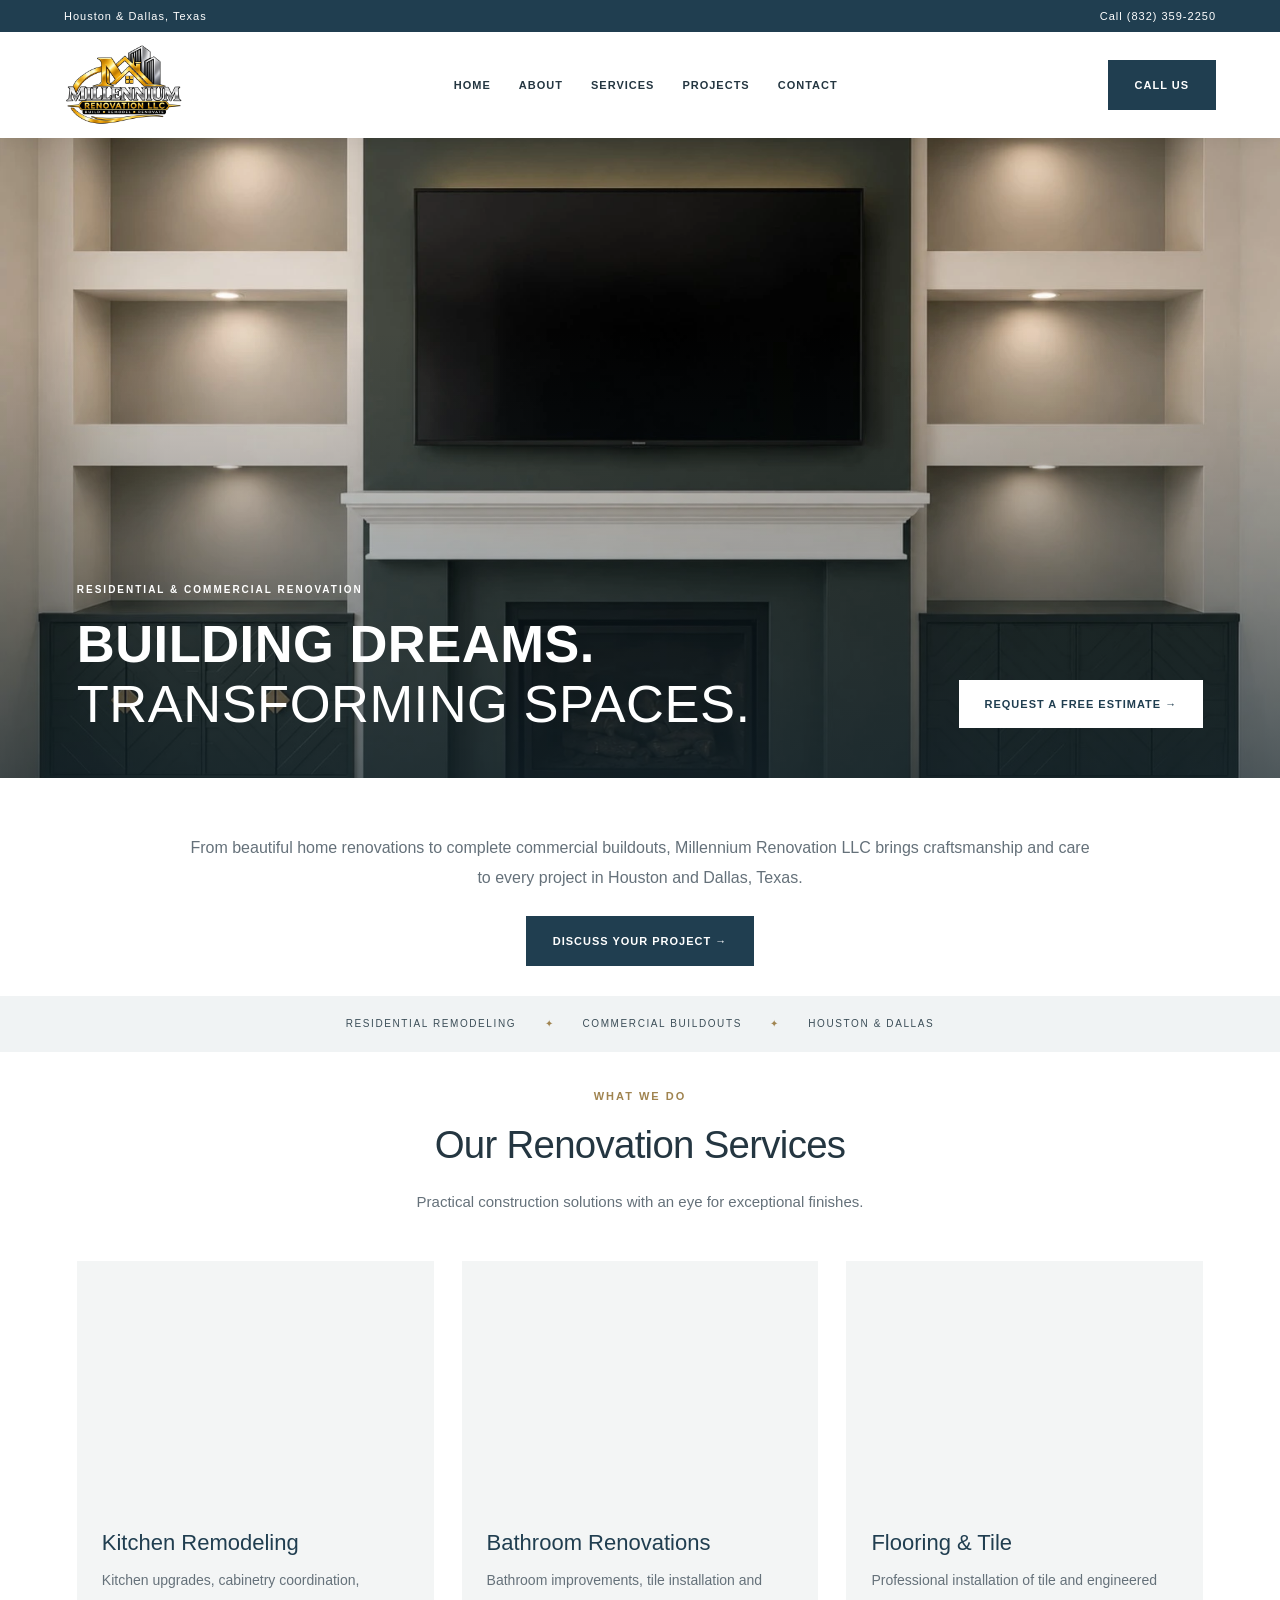
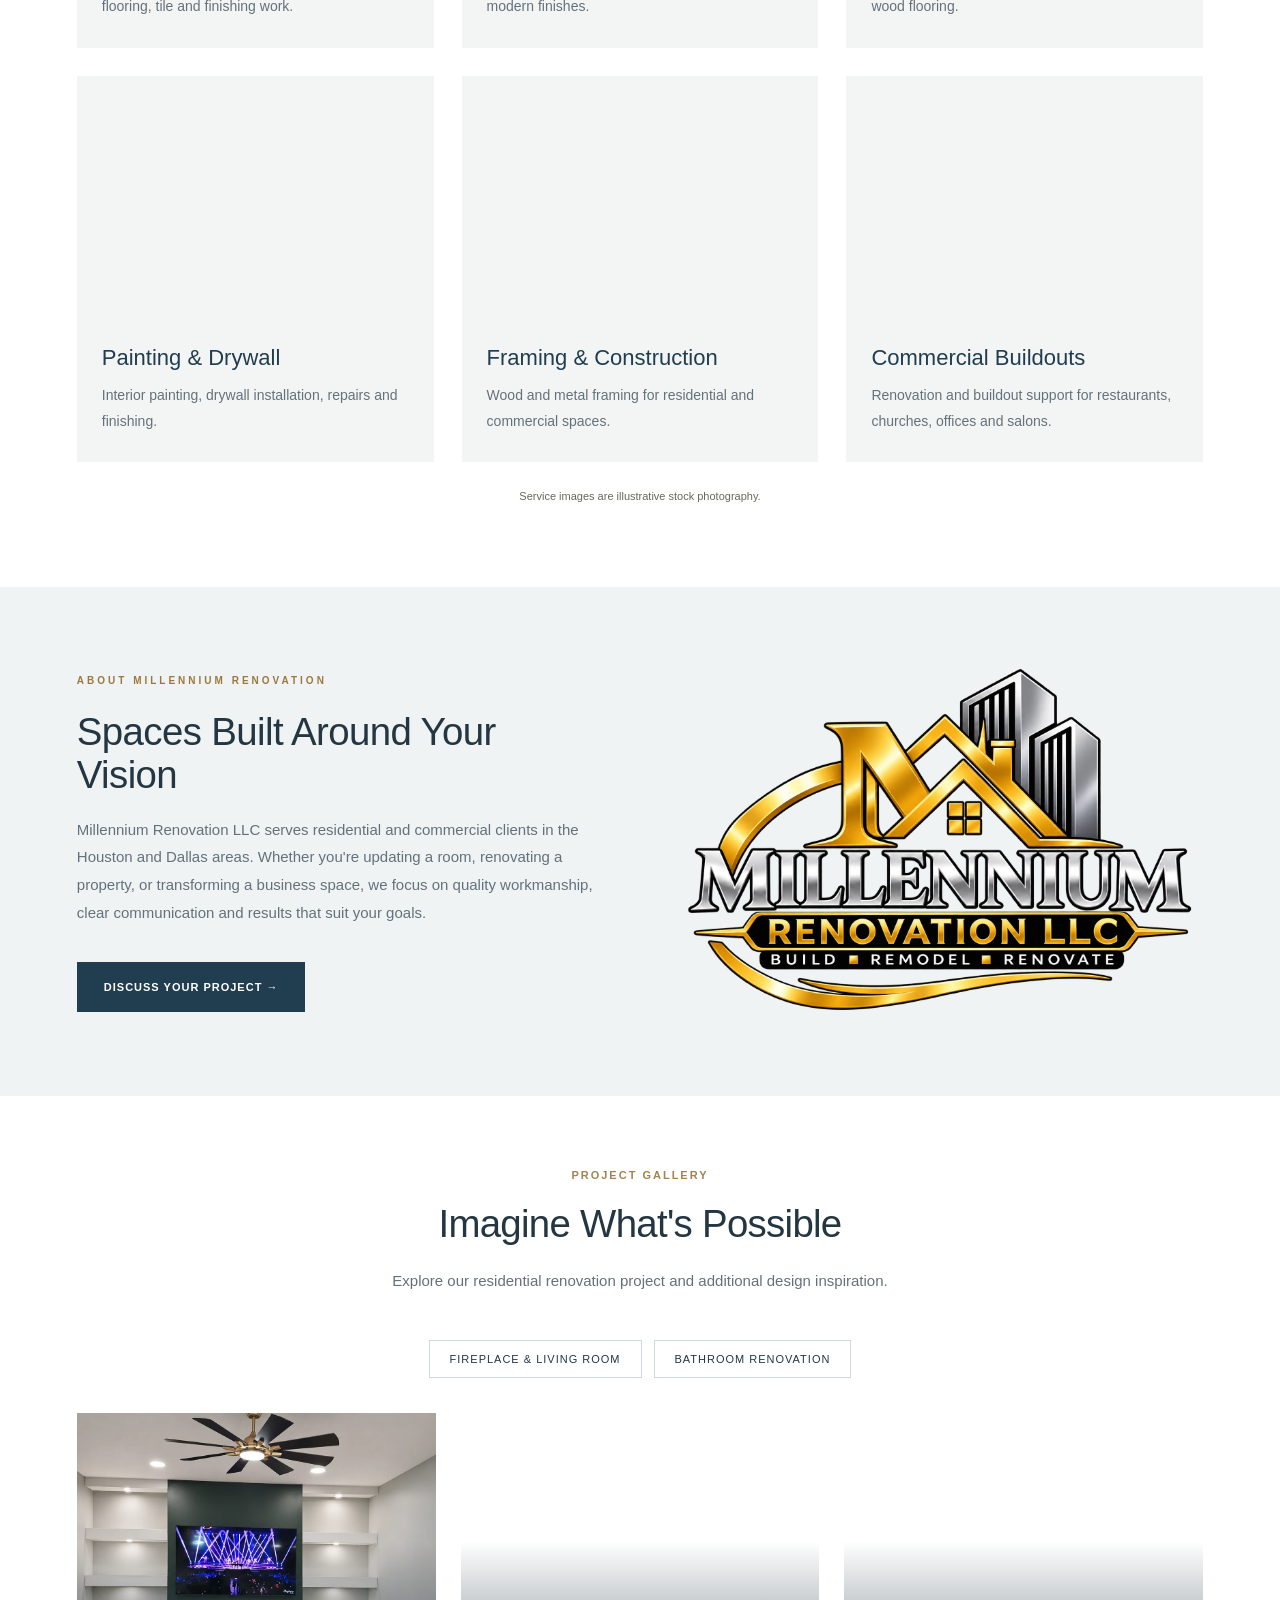
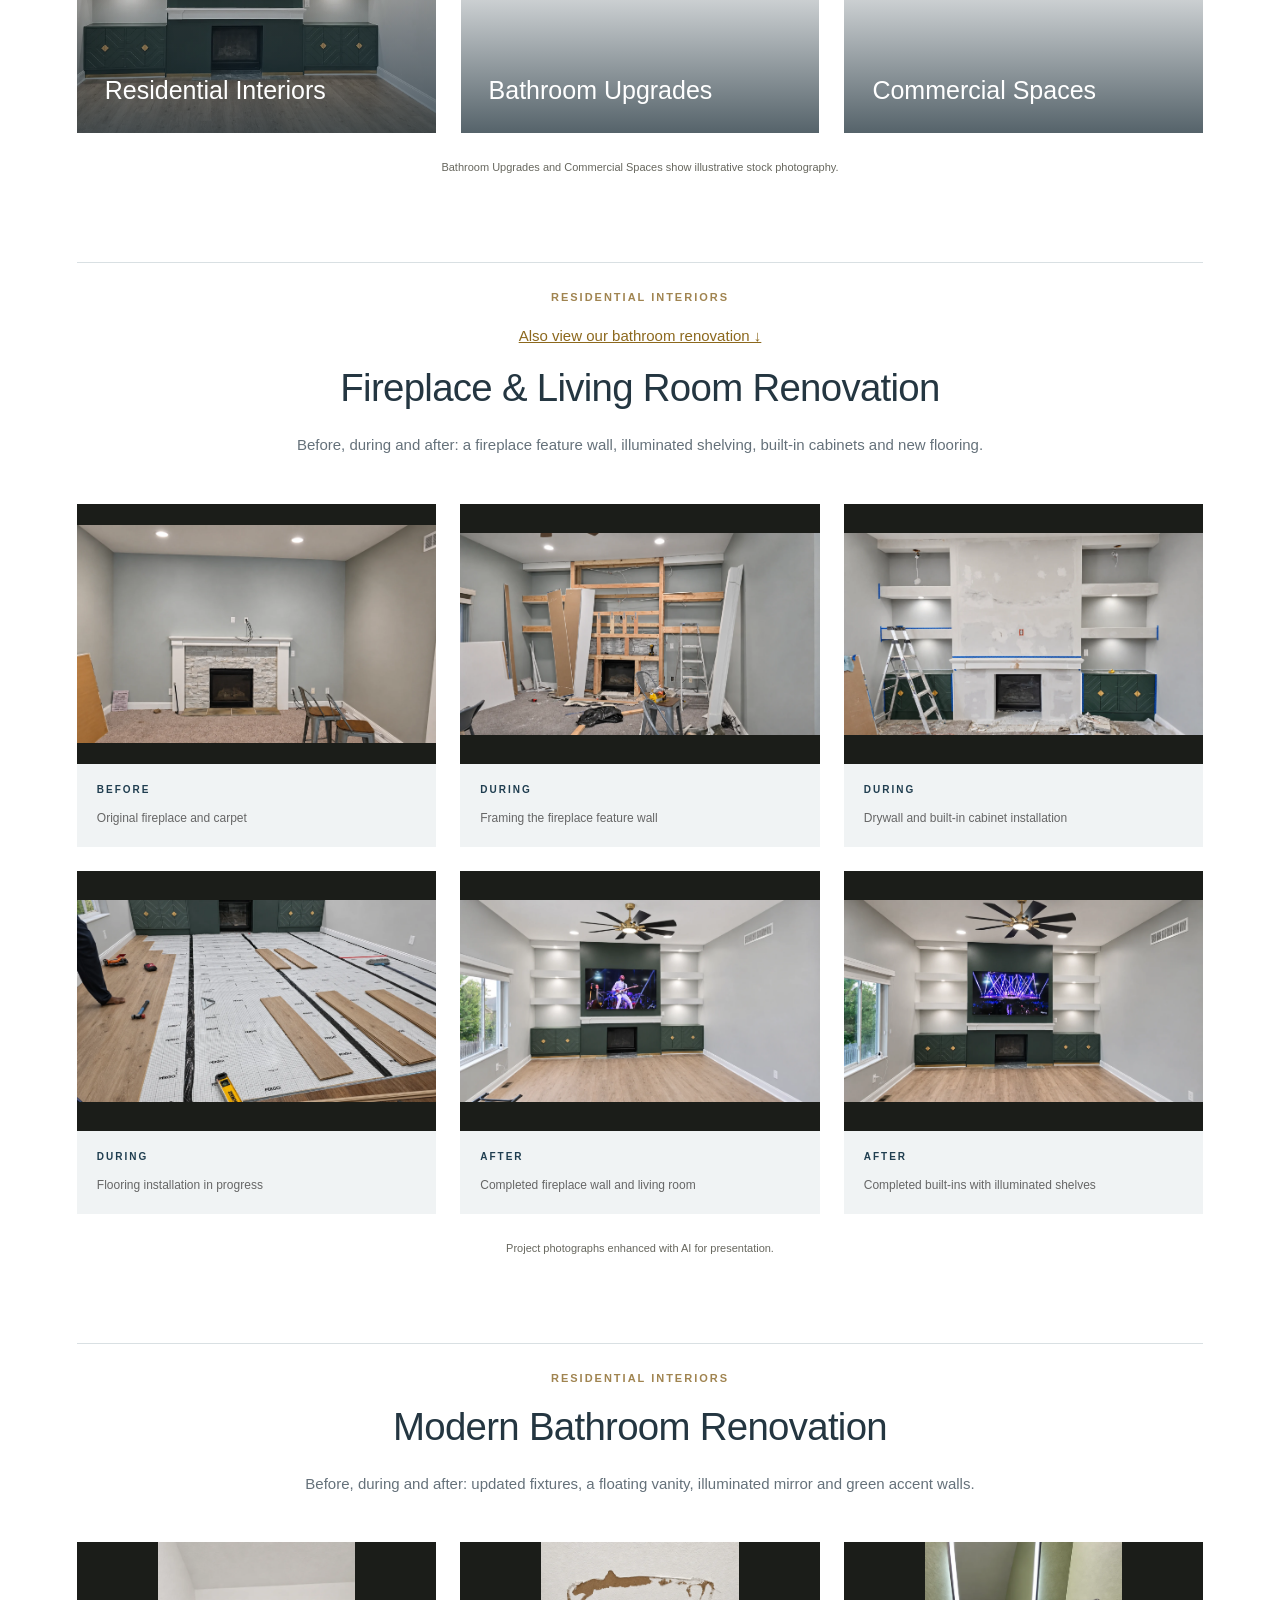
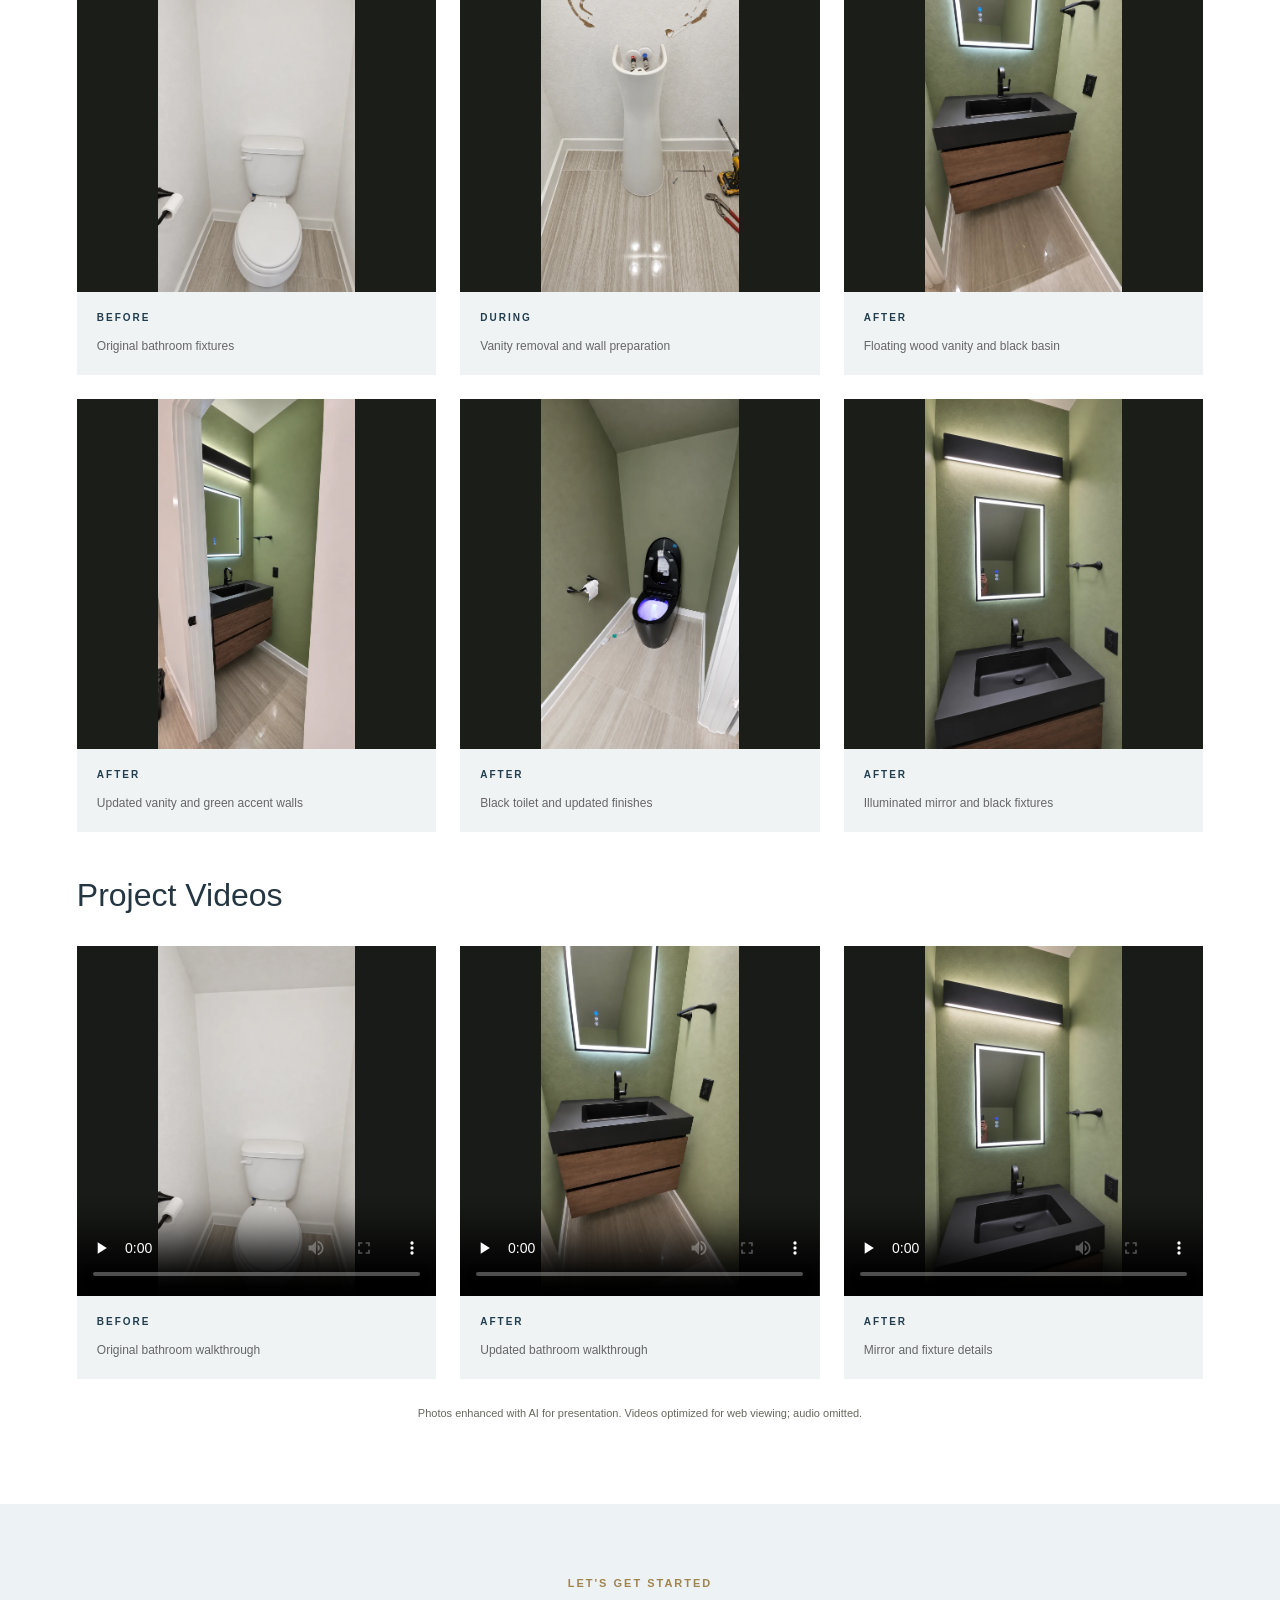
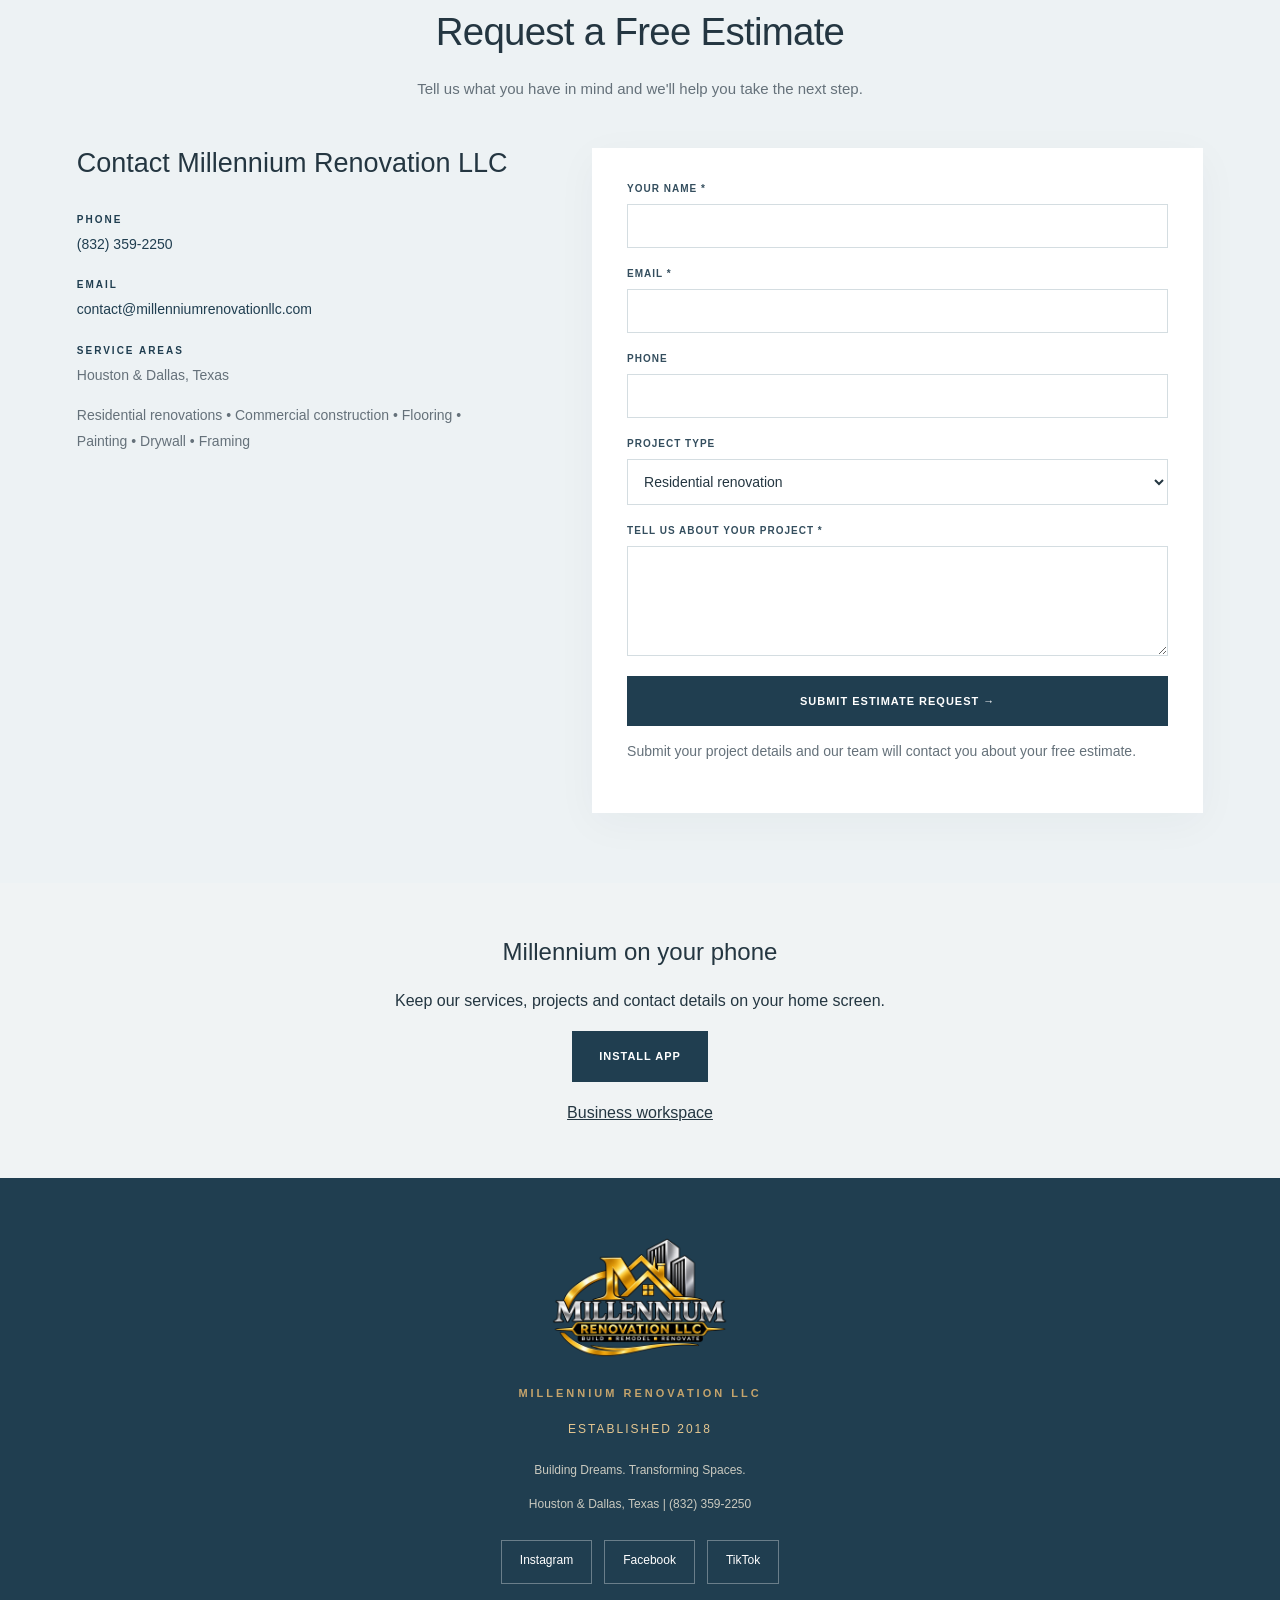
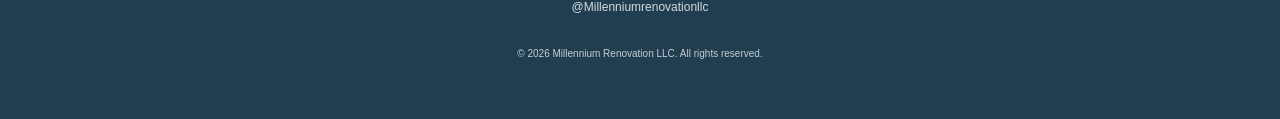
==== commit 09a666ad: "Add installable app and encrypted device estimate workspace" ====
--- a/index.html
+++ b/index.html
@@ -10,4 +10,4 @@
 @media(min-width:1000px){#services{padding-top:35px}}
 @media(max-width:900px){.links{gap:15px}.hero{height:590px}.hero-inner{display:block}.hero-cta{margin-top:25px}.project-grid{grid-template-columns:1fr 1fr}.project-grid .project:first-child{grid-column:1/-1;min-height:330px}}
 @media(max-width:600px){.topbar{font-size:9px;padding:9px 6%;letter-spacing:.3px}.topbar span{max-width:170px}.nav{padding:10px 6%}.logo{width:85px}.links{gap:6px;font-size:9px}.hero{height:560px;min-height:0;background-position:50% center}.hero-inner{padding:0 6% 35px}.hero .eyebrow{font-size:9px;max-width:none}h1{font-size:35px;letter-spacing:0;line-height:1.15}.hero-cta{margin-top:24px}.intro-banner{padding:35px 6% 10px}.intro-banner p{font-size:14px}.strip{font-size:8px;padding:14px 12px;letter-spacing:.5px}.container{padding-top:50px;padding-bottom:50px}.cards{gap:24px}.photo{height:250px}.about .container{padding-top:55px;padding-bottom:55px}.project-grid{grid-template-columns:1fr}.project-grid .project:first-child{grid-column:auto;min-height:310px}.contact-grid{grid-template-columns:1fr}form{padding:25px}.portfolio-shortcuts a{font-size:10px;padding:10px 12px}html{scroll-padding-top:175px}}
-footer .established{color:#e4c690;font-size:12px;letter-spacing:2px;text-transform:uppercase;margin:18px 0}footer .social-links{display:flex;justify-content:center;gap:12px;flex-wrap:wrap;margin-top:25px}footer .social-links a{border:1px solid #ffffff55;padding:12px 18px;min-height:44px;color:#fff;font-size:12px}footer .social-links a:hover{background:#fff;color:#203e50}footer .social-handle{font-size:12px;color:#d2dce1}#services .card:nth-child(3) .photo{background-position:center 75%}#services .card:nth-child(4) .photo{background-position:center 35%}.logo,.footer-logo{background:transparent}.about-visual{background-color:transparent}</style></head><body><a class="skip-link" href="#main-content">Skip to content</a><header><div class="topbar"><span>Houston &amp; Dallas, Texas</span><a href="tel:+18323592250">Call (832) 359-2250</a></div><div class="nav"><a href="#home" class="logo"><img src="images/branding/millennium-logo-transparent.webp" alt="Millennium Renovation LLC" width="1536" height="1024" fetchpriority="high" decoding="async"></a><nav class="links"><a href="#home">Home</a><a href="#about">About</a><a href="#services">Services</a><a href="#projects">Projects</a><a href="#contact">Contact</a></nav><a class="btn" href="tel:+18323592250">Call Us</a></div></header><main id="main-content"><section id="home" class="hero"><div class="hero-inner"><div class="hero-copy"><div class="eyebrow">Residential & Commercial Renovation</div><h1>Building Dreams.<br><em>Transforming Spaces.</em></h1><div class="actions"><a class="btn" href="#contact">Request a Free Estimate →</a><a class="btn alt" href="#services">Explore Our Services</a></div></div><a class="btn hero-cta" href="#contact">Request a Free Estimate →</a></div></section><div class="intro-banner"><p>From beautiful home renovations to complete commercial buildouts, Millennium Renovation LLC brings craftsmanship and care to every project in Houston and Dallas, Texas.</p><a class="btn" href="#contact">Discuss Your Project →</a></div><div class="strip">RESIDENTIAL REMODELING <span>✦</span> COMMERCIAL BUILDOUTS <span>✦</span> HOUSTON & DALLAS</div><section id="services" class="container"><div class="heading"><div class="eyebrow">What We Do</div><h2>Our Renovation Services</h2><p>Practical construction solutions with an eye for exceptional finishes.</p></div><div class="cards"><article class="card"><div class="photo" style="background-image:url('https://images.pexels.com/photos/19889137/pexels-photo-19889137.jpeg?auto=compress&cs=tinysrgb&w=1000')"></div><div class="content"><h3>Kitchen Remodeling</h3><p>Kitchen upgrades, cabinetry coordination, flooring, tile and finishing work.</p></div></article><article class="card"><div class="photo" style="background-image:url('https://images.pexels.com/photos/6492399/pexels-photo-6492399.jpeg?auto=compress&cs=tinysrgb&w=1000')"></div><div class="content"><h3>Bathroom Renovations</h3><p>Bathroom improvements, tile installation and modern finishes.</p></div></article><article class="card"><div class="photo" style="background-image:url('https://images.pexels.com/photos/7031615/pexels-photo-7031615.jpeg?auto=compress&cs=tinysrgb&w=1000')"></div><div class="content"><h3>Flooring & Tile</h3><p>Professional installation of tile and engineered wood flooring.</p></div></article><article class="card"><div class="photo" style="background-image:url('https://images.pexels.com/photos/8146158/pexels-photo-8146158.jpeg?auto=compress&cs=tinysrgb&w=1000')"></div><div class="content"><h3>Painting & Drywall</h3><p>Interior painting, drywall installation, repairs and finishing.</p></div></article><article class="card"><div class="photo" style="background-image:url('https://images.pexels.com/photos/8830259/pexels-photo-8830259.jpeg?auto=compress&cs=tinysrgb&w=1000')"></div><div class="content"><h3>Framing & Construction</h3><p>Wood and metal framing for residential and commercial spaces.</p></div></article><article class="card"><div class="photo" style="background-image:url('https://images.pexels.com/photos/260922/pexels-photo-260922.jpeg?auto=compress&cs=tinysrgb&w=800')"></div><div class="content"><h3>Commercial Buildouts</h3><p>Renovation and buildout support for restaurants, churches, offices and salons.</p></div></article></div><p class="notice">Service images are illustrative stock photography.</p></section><section class="about" id="about"><div class="container"><div><div class="eyebrow">About Millennium Renovation</div><h2>Spaces Built Around Your Vision</h2><p>Millennium Renovation LLC serves residential and commercial clients in the Houston and Dallas areas. Whether you're updating a room, renovating a property, or transforming a business space, we focus on quality workmanship, clear communication and results that suit your goals.</p><a class="btn" href="#contact">Discuss Your Project →</a></div><div class="about-visual" role="img" aria-label="Millennium Renovation LLC — Build, Remodel, Renovate"></div></div></section><section class="projects" id="projects"><div class="container"><div class="heading"><div class="eyebrow">Project Gallery</div><h2>Imagine What's Possible</h2><p>Explore our residential renovation project and additional design inspiration.</p></div><div class="portfolio-shortcuts"><a href="#residential-interiors">Fireplace &amp; Living Room</a><a href="#bathroom-renovation">Bathroom Renovation</a></div><div class="project-grid"><a class="project" href="#residential-interiors" style="background-image:url('images/projects/residential-interiors/after-front.webp')"><strong>Residential Interiors</strong></a><div class="project" style="background-image:url('https://images.pexels.com/photos/6492399/pexels-photo-6492399.jpeg?auto=compress&cs=tinysrgb&w=1000')"><strong>Bathroom Upgrades</strong></div><div class="project" style="background-image:url('https://images.pexels.com/photos/260922/pexels-photo-260922.jpeg?auto=compress&cs=tinysrgb&w=900')"><strong>Commercial Spaces</strong></div></div><p class="notice">Bathroom Upgrades and Commercial Spaces show illustrative stock photography.</p><section id="residential-interiors" class="residential-gallery" aria-labelledby="residential-title"><div class="heading"><div class="eyebrow">Residential Interiors</div><p><a href="#bathroom-renovation" style="color:#8c681d;text-decoration:underline">Also view our bathroom renovation ↓</a></p><h2 id="residential-title">Fireplace & Living Room Renovation</h2><p>Before, during and after: a fireplace feature wall, illuminated shelving, built-in cabinets and new flooring.</p></div><div class="renovation-photos"><figure><a href="images/projects/residential-interiors/before.webp" target="_blank" rel="noopener" aria-label="View full photo: Original fireplace and carpet"><img src="images/projects/residential-interiors/before.webp" alt="Original fireplace and carpet" loading="lazy" decoding="async"></a><figcaption><b>Before</b><span>Original fireplace and carpet</span></figcaption></figure><figure><a href="images/projects/residential-interiors/during-framing.webp" target="_blank" rel="noopener" aria-label="View full photo: Framing the fireplace feature wall"><img src="images/projects/residential-interiors/during-framing.webp" alt="Framing the fireplace feature wall" loading="lazy" decoding="async"></a><figcaption><b>During</b><span>Framing the fireplace feature wall</span></figcaption></figure><figure><a href="images/projects/residential-interiors/during-drywall.webp" target="_blank" rel="noopener" aria-label="View full photo: Drywall and built-in cabinet installation"><img src="images/projects/residential-interiors/during-drywall.webp" alt="Drywall and built-in cabinet installation" loading="lazy" decoding="async"></a><figcaption><b>During</b><span>Drywall and built-in cabinet installation</span></figcaption></figure><figure><a href="images/projects/residential-interiors/during-flooring.webp" target="_blank" rel="noopener" aria-label="View full photo: Flooring installation in progress"><img src="images/projects/residential-interiors/during-flooring.webp" alt="Flooring installation in progress" loading="lazy" decoding="async"></a><figcaption><b>During</b><span>Flooring installation in progress</span></figcaption></figure><figure><a href="images/projects/residential-interiors/after-wide.webp" target="_blank" rel="noopener" aria-label="View full photo: Completed fireplace wall and living room"><img src="images/projects/residential-interiors/after-wide.webp" alt="Completed fireplace wall and living room" loading="lazy" decoding="async"></a><figcaption><b>After</b><span>Completed fireplace wall and living room</span></figcaption></figure><figure><a href="images/projects/residential-interiors/after-front.webp" target="_blank" rel="noopener" aria-label="View full photo: Completed built-ins with illuminated shelves"><img src="images/projects/residential-interiors/after-front.webp" alt="Completed built-ins with illuminated shelves" loading="lazy" decoding="async"></a><figcaption><b>After</b><span>Completed built-ins with illuminated shelves</span></figcaption></figure></div><p class="notice">Project photographs enhanced with AI for presentation.</p></section><section id="bathroom-renovation" class="residential-gallery bathroom-gallery" aria-labelledby="bathroom-title"><div class="heading"><div class="eyebrow">Residential Interiors</div><h2 id="bathroom-title">Modern Bathroom Renovation</h2><p>Before, during and after: updated fixtures, a floating vanity, illuminated mirror and green accent walls.</p></div><div class="renovation-photos"><figure><a href="images/projects/bathroom-renovation/before-toilet.webp" target="_blank" rel="noopener" aria-label="View full photo: Original bathroom fixtures"><img src="images/projects/bathroom-renovation/before-toilet.webp" alt="Original bathroom fixtures" loading="lazy" decoding="async" width="941" height="1671"></a><figcaption><b>Before</b><span>Original bathroom fixtures</span></figcaption></figure><figure><a href="images/projects/bathroom-renovation/during-vanity.webp" target="_blank" rel="noopener" aria-label="View full photo: Vanity removal and wall preparation"><img src="images/projects/bathroom-renovation/during-vanity.webp" alt="Vanity removal and wall preparation" loading="lazy" decoding="async" width="941" height="1671"></a><figcaption><b>During</b><span>Vanity removal and wall preparation</span></figcaption></figure><figure><a href="images/projects/bathroom-renovation/after-vanity-clean.webp" target="_blank" rel="noopener" aria-label="View full photo: Floating wood vanity and black basin"><img src="images/projects/bathroom-renovation/after-vanity-clean.webp" alt="Floating wood vanity and black basin" loading="lazy" decoding="async" width="941" height="1671"></a><figcaption><b>After</b><span>Floating wood vanity and black basin</span></figcaption></figure><figure><a href="images/projects/bathroom-renovation/after-doorway-clean.webp" target="_blank" rel="noopener" aria-label="View full photo: Updated vanity and green accent walls"><img src="images/projects/bathroom-renovation/after-doorway-clean.webp" alt="Updated vanity and green accent walls" loading="lazy" decoding="async" width="941" height="1671"></a><figcaption><b>After</b><span>Updated vanity and green accent walls</span></figcaption></figure><figure><a href="images/projects/bathroom-renovation/after-toilet.webp" target="_blank" rel="noopener" aria-label="View full photo: Black toilet and updated finishes"><img src="images/projects/bathroom-renovation/after-toilet.webp" alt="Black toilet and updated finishes" loading="lazy" decoding="async" width="941" height="1671"></a><figcaption><b>After</b><span>Black toilet and updated finishes</span></figcaption></figure><figure><a href="images/projects/bathroom-renovation/after-mirror.webp" target="_blank" rel="noopener" aria-label="View full photo: Illuminated mirror and black fixtures"><img src="images/projects/bathroom-renovation/after-mirror.webp" alt="Illuminated mirror and black fixtures" loading="lazy" decoding="async" width="941" height="1671"></a><figcaption><b>After</b><span>Illuminated mirror and black fixtures</span></figcaption></figure></div><h3>Project Videos</h3><div class="renovation-photos bathroom-videos"><figure><video controls playsinline preload="none" poster="images/projects/bathroom-renovation/before-toilet.webp" aria-label="Original bathroom walkthrough"><source src="images/projects/bathroom-renovation/before-tour.mp4" type="video/mp4">Your browser does not support video. <a href="images/projects/bathroom-renovation/before-tour.mp4">Watch video</a></video><figcaption><b>Before</b><span>Original bathroom walkthrough</span></figcaption></figure><figure><video controls playsinline preload="none" poster="images/projects/bathroom-renovation/after-vanity-clean.webp" aria-label="Updated bathroom walkthrough"><source src="images/projects/bathroom-renovation/after-tour.mp4" type="video/mp4">Your browser does not support video. <a href="images/projects/bathroom-renovation/after-tour.mp4">Watch video</a></video><figcaption><b>After</b><span>Updated bathroom walkthrough</span></figcaption></figure><figure><video controls playsinline preload="none" poster="images/projects/bathroom-renovation/after-mirror.webp" aria-label="Mirror and fixture details"><source src="images/projects/bathroom-renovation/after-details.mp4" type="video/mp4">Your browser does not support video. <a href="images/projects/bathroom-renovation/after-details.mp4">Watch video</a></video><figcaption><b>After</b><span>Mirror and fixture details</span></figcaption></figure></div><p class="notice">Photos enhanced with AI for presentation. Videos optimized for web viewing; audio omitted.</p></section></div></section><section class="container" id="contact"><div class="heading"><div class="eyebrow">Let's Get Started</div><h2>Request a Free Estimate</h2><p>Tell us what you have in mind and we'll help you take the next step.</p></div><div class="contact-grid"><div><h3>Contact Millennium Renovation LLC</h3><p><strong>Phone</strong><br><a href="tel:+18323592250">(832) 359-2250</a></p><p><strong>Email</strong><br><a href="mailto:contact@millenniumrenovationllc.com">contact@millenniumrenovationllc.com</a></p><p><strong>Service Areas</strong><br>Houston & Dallas, Texas</p><p>Residential renovations • Commercial construction • Flooring • Painting • Drywall • Framing</p></div><form id="quoteForm" name="contact" method="POST" action="https://formsubmit.co/contact@millenniumrenovationllc.com"><input type="hidden" name="_subject" value="New estimate request — Millennium Renovation LLC"><input type="hidden" name="_next" value="https://millenniumrenovationllc.com/thank-you.html"><input type="hidden" name="_template" value="table"><p style="display:none"><label>Do not fill this field: <input name="_honey"></label></p><label for="name">Your Name *</label><input id="name" required name="name" autocomplete="name"><label for="email">Email *</label><input id="email" type="email" required name="email" autocomplete="email"><label for="phone">Phone</label><input id="phone" type="tel" name="phone" autocomplete="tel"><label for="type">Project Type</label><select id="type" name="type"><option>Residential renovation</option><option>Commercial renovation</option><option>Flooring & tile</option><option>Painting & drywall</option><option>Other</option></select><label for="details">Tell Us About Your Project *</label><textarea id="details" required name="details"></textarea><button class="btn" type="submit">Submit Estimate Request →</button><p class="small">Submit your project details and our team will contact you about your free estimate.</p></form></div></section></main><footer><a class="footer-logo" href="#home"><img src="images/branding/millennium-logo-transparent.webp" alt="Millennium Renovation LLC" width="1536" height="1024" loading="lazy" decoding="async"></a><b>MILLENNIUM RENOVATION LLC</b><p class="established">Established 2018</p><p>Building Dreams. Transforming Spaces.</p><p>Houston & Dallas, Texas | (832) 359-2250</p><nav class="social-links" aria-label="Follow Millennium Renovation LLC"><a href="https://www.instagram.com/millenniumrenovationllc/" target="_blank" rel="noopener noreferrer">Instagram</a><a href="https://www.facebook.com/Millenniumrenovationllc/" target="_blank" rel="noopener noreferrer">Facebook</a><a href="https://www.tiktok.com/@millenniumrenovationllc" target="_blank" rel="noopener noreferrer">TikTok</a></nav><p class="social-handle">@Millenniumrenovationllc</p><small>© <span id="year"></span> Millennium Renovation LLC. All rights reserved.</small></footer><script>document.getElementById('year').textContent=new Date().getFullYear();</script></body></html>
+footer .established{color:#e4c690;font-size:12px;letter-spacing:2px;text-transform:uppercase;margin:18px 0}footer .social-links{display:flex;justify-content:center;gap:12px;flex-wrap:wrap;margin-top:25px}footer .social-links a{border:1px solid #ffffff55;padding:12px 18px;min-height:44px;color:#fff;font-size:12px}footer .social-links a:hover{background:#fff;color:#203e50}footer .social-handle{font-size:12px;color:#d2dce1}#services .card:nth-child(3) .photo{background-position:center 75%}#services .card:nth-child(4) .photo{background-position:center 35%}.logo,.footer-logo{background:transparent}.about-visual{background-color:transparent}</style><link rel="manifest" href="/manifest.webmanifest"><meta name="theme-color" content="#203e50"><link rel="apple-touch-icon" href="/app-icons/icon-180.png"><meta name="apple-mobile-web-app-capable" content="yes"><script src="/app-install.js" defer></script></head><body><a class="skip-link" href="#main-content">Skip to content</a><header><div class="topbar"><span>Houston &amp; Dallas, Texas</span><a href="tel:+18323592250">Call (832) 359-2250</a></div><div class="nav"><a href="#home" class="logo"><img src="images/branding/millennium-logo-transparent.webp" alt="Millennium Renovation LLC" width="1536" height="1024" fetchpriority="high" decoding="async"></a><nav class="links"><a href="#home">Home</a><a href="#about">About</a><a href="#services">Services</a><a href="#projects">Projects</a><a href="#contact">Contact</a></nav><a class="btn" href="tel:+18323592250">Call Us</a></div></header><main id="main-content"><section id="home" class="hero"><div class="hero-inner"><div class="hero-copy"><div class="eyebrow">Residential & Commercial Renovation</div><h1>Building Dreams.<br><em>Transforming Spaces.</em></h1><div class="actions"><a class="btn" href="#contact">Request a Free Estimate →</a><a class="btn alt" href="#services">Explore Our Services</a></div></div><a class="btn hero-cta" href="#contact">Request a Free Estimate →</a></div></section><div class="intro-banner"><p>From beautiful home renovations to complete commercial buildouts, Millennium Renovation LLC brings craftsmanship and care to every project in Houston and Dallas, Texas.</p><a class="btn" href="#contact">Discuss Your Project →</a></div><div class="strip">RESIDENTIAL REMODELING <span>✦</span> COMMERCIAL BUILDOUTS <span>✦</span> HOUSTON & DALLAS</div><section id="services" class="container"><div class="heading"><div class="eyebrow">What We Do</div><h2>Our Renovation Services</h2><p>Practical construction solutions with an eye for exceptional finishes.</p></div><div class="cards"><article class="card"><div class="photo" style="background-image:url('https://images.pexels.com/photos/19889137/pexels-photo-19889137.jpeg?auto=compress&cs=tinysrgb&w=1000')"></div><div class="content"><h3>Kitchen Remodeling</h3><p>Kitchen upgrades, cabinetry coordination, flooring, tile and finishing work.</p></div></article><article class="card"><div class="photo" style="background-image:url('https://images.pexels.com/photos/6492399/pexels-photo-6492399.jpeg?auto=compress&cs=tinysrgb&w=1000')"></div><div class="content"><h3>Bathroom Renovations</h3><p>Bathroom improvements, tile installation and modern finishes.</p></div></article><article class="card"><div class="photo" style="background-image:url('https://images.pexels.com/photos/7031615/pexels-photo-7031615.jpeg?auto=compress&cs=tinysrgb&w=1000')"></div><div class="content"><h3>Flooring & Tile</h3><p>Professional installation of tile and engineered wood flooring.</p></div></article><article class="card"><div class="photo" style="background-image:url('https://images.pexels.com/photos/8146158/pexels-photo-8146158.jpeg?auto=compress&cs=tinysrgb&w=1000')"></div><div class="content"><h3>Painting & Drywall</h3><p>Interior painting, drywall installation, repairs and finishing.</p></div></article><article class="card"><div class="photo" style="background-image:url('https://images.pexels.com/photos/8830259/pexels-photo-8830259.jpeg?auto=compress&cs=tinysrgb&w=1000')"></div><div class="content"><h3>Framing & Construction</h3><p>Wood and metal framing for residential and commercial spaces.</p></div></article><article class="card"><div class="photo" style="background-image:url('https://images.pexels.com/photos/260922/pexels-photo-260922.jpeg?auto=compress&cs=tinysrgb&w=800')"></div><div class="content"><h3>Commercial Buildouts</h3><p>Renovation and buildout support for restaurants, churches, offices and salons.</p></div></article></div><p class="notice">Service images are illustrative stock photography.</p></section><section class="about" id="about"><div class="container"><div><div class="eyebrow">About Millennium Renovation</div><h2>Spaces Built Around Your Vision</h2><p>Millennium Renovation LLC serves residential and commercial clients in the Houston and Dallas areas. Whether you're updating a room, renovating a property, or transforming a business space, we focus on quality workmanship, clear communication and results that suit your goals.</p><a class="btn" href="#contact">Discuss Your Project →</a></div><div class="about-visual" role="img" aria-label="Millennium Renovation LLC — Build, Remodel, Renovate"></div></div></section><section class="projects" id="projects"><div class="container"><div class="heading"><div class="eyebrow">Project Gallery</div><h2>Imagine What's Possible</h2><p>Explore our residential renovation project and additional design inspiration.</p></div><div class="portfolio-shortcuts"><a href="#residential-interiors">Fireplace &amp; Living Room</a><a href="#bathroom-renovation">Bathroom Renovation</a></div><div class="project-grid"><a class="project" href="#residential-interiors" style="background-image:url('images/projects/residential-interiors/after-front.webp')"><strong>Residential Interiors</strong></a><div class="project" style="background-image:url('https://images.pexels.com/photos/6492399/pexels-photo-6492399.jpeg?auto=compress&cs=tinysrgb&w=1000')"><strong>Bathroom Upgrades</strong></div><div class="project" style="background-image:url('https://images.pexels.com/photos/260922/pexels-photo-260922.jpeg?auto=compress&cs=tinysrgb&w=900')"><strong>Commercial Spaces</strong></div></div><p class="notice">Bathroom Upgrades and Commercial Spaces show illustrative stock photography.</p><section id="residential-interiors" class="residential-gallery" aria-labelledby="residential-title"><div class="heading"><div class="eyebrow">Residential Interiors</div><p><a href="#bathroom-renovation" style="color:#8c681d;text-decoration:underline">Also view our bathroom renovation ↓</a></p><h2 id="residential-title">Fireplace & Living Room Renovation</h2><p>Before, during and after: a fireplace feature wall, illuminated shelving, built-in cabinets and new flooring.</p></div><div class="renovation-photos"><figure><a href="images/projects/residential-interiors/before.webp" target="_blank" rel="noopener" aria-label="View full photo: Original fireplace and carpet"><img src="images/projects/residential-interiors/before.webp" alt="Original fireplace and carpet" loading="lazy" decoding="async"></a><figcaption><b>Before</b><span>Original fireplace and carpet</span></figcaption></figure><figure><a href="images/projects/residential-interiors/during-framing.webp" target="_blank" rel="noopener" aria-label="View full photo: Framing the fireplace feature wall"><img src="images/projects/residential-interiors/during-framing.webp" alt="Framing the fireplace feature wall" loading="lazy" decoding="async"></a><figcaption><b>During</b><span>Framing the fireplace feature wall</span></figcaption></figure><figure><a href="images/projects/residential-interiors/during-drywall.webp" target="_blank" rel="noopener" aria-label="View full photo: Drywall and built-in cabinet installation"><img src="images/projects/residential-interiors/during-drywall.webp" alt="Drywall and built-in cabinet installation" loading="lazy" decoding="async"></a><figcaption><b>During</b><span>Drywall and built-in cabinet installation</span></figcaption></figure><figure><a href="images/projects/residential-interiors/during-flooring.webp" target="_blank" rel="noopener" aria-label="View full photo: Flooring installation in progress"><img src="images/projects/residential-interiors/during-flooring.webp" alt="Flooring installation in progress" loading="lazy" decoding="async"></a><figcaption><b>During</b><span>Flooring installation in progress</span></figcaption></figure><figure><a href="images/projects/residential-interiors/after-wide.webp" target="_blank" rel="noopener" aria-label="View full photo: Completed fireplace wall and living room"><img src="images/projects/residential-interiors/after-wide.webp" alt="Completed fireplace wall and living room" loading="lazy" decoding="async"></a><figcaption><b>After</b><span>Completed fireplace wall and living room</span></figcaption></figure><figure><a href="images/projects/residential-interiors/after-front.webp" target="_blank" rel="noopener" aria-label="View full photo: Completed built-ins with illuminated shelves"><img src="images/projects/residential-interiors/after-front.webp" alt="Completed built-ins with illuminated shelves" loading="lazy" decoding="async"></a><figcaption><b>After</b><span>Completed built-ins with illuminated shelves</span></figcaption></figure></div><p class="notice">Project photographs enhanced with AI for presentation.</p></section><section id="bathroom-renovation" class="residential-gallery bathroom-gallery" aria-labelledby="bathroom-title"><div class="heading"><div class="eyebrow">Residential Interiors</div><h2 id="bathroom-title">Modern Bathroom Renovation</h2><p>Before, during and after: updated fixtures, a floating vanity, illuminated mirror and green accent walls.</p></div><div class="renovation-photos"><figure><a href="images/projects/bathroom-renovation/before-toilet.webp" target="_blank" rel="noopener" aria-label="View full photo: Original bathroom fixtures"><img src="images/projects/bathroom-renovation/before-toilet.webp" alt="Original bathroom fixtures" loading="lazy" decoding="async" width="941" height="1671"></a><figcaption><b>Before</b><span>Original bathroom fixtures</span></figcaption></figure><figure><a href="images/projects/bathroom-renovation/during-vanity.webp" target="_blank" rel="noopener" aria-label="View full photo: Vanity removal and wall preparation"><img src="images/projects/bathroom-renovation/during-vanity.webp" alt="Vanity removal and wall preparation" loading="lazy" decoding="async" width="941" height="1671"></a><figcaption><b>During</b><span>Vanity removal and wall preparation</span></figcaption></figure><figure><a href="images/projects/bathroom-renovation/after-vanity-clean.webp" target="_blank" rel="noopener" aria-label="View full photo: Floating wood vanity and black basin"><img src="images/projects/bathroom-renovation/after-vanity-clean.webp" alt="Floating wood vanity and black basin" loading="lazy" decoding="async" width="941" height="1671"></a><figcaption><b>After</b><span>Floating wood vanity and black basin</span></figcaption></figure><figure><a href="images/projects/bathroom-renovation/after-doorway-clean.webp" target="_blank" rel="noopener" aria-label="View full photo: Updated vanity and green accent walls"><img src="images/projects/bathroom-renovation/after-doorway-clean.webp" alt="Updated vanity and green accent walls" loading="lazy" decoding="async" width="941" height="1671"></a><figcaption><b>After</b><span>Updated vanity and green accent walls</span></figcaption></figure><figure><a href="images/projects/bathroom-renovation/after-toilet.webp" target="_blank" rel="noopener" aria-label="View full photo: Black toilet and updated finishes"><img src="images/projects/bathroom-renovation/after-toilet.webp" alt="Black toilet and updated finishes" loading="lazy" decoding="async" width="941" height="1671"></a><figcaption><b>After</b><span>Black toilet and updated finishes</span></figcaption></figure><figure><a href="images/projects/bathroom-renovation/after-mirror.webp" target="_blank" rel="noopener" aria-label="View full photo: Illuminated mirror and black fixtures"><img src="images/projects/bathroom-renovation/after-mirror.webp" alt="Illuminated mirror and black fixtures" loading="lazy" decoding="async" width="941" height="1671"></a><figcaption><b>After</b><span>Illuminated mirror and black fixtures</span></figcaption></figure></div><h3>Project Videos</h3><div class="renovation-photos bathroom-videos"><figure><video controls playsinline preload="none" poster="images/projects/bathroom-renovation/before-toilet.webp" aria-label="Original bathroom walkthrough"><source src="images/projects/bathroom-renovation/before-tour.mp4" type="video/mp4">Your browser does not support video. <a href="images/projects/bathroom-renovation/before-tour.mp4">Watch video</a></video><figcaption><b>Before</b><span>Original bathroom walkthrough</span></figcaption></figure><figure><video controls playsinline preload="none" poster="images/projects/bathroom-renovation/after-vanity-clean.webp" aria-label="Updated bathroom walkthrough"><source src="images/projects/bathroom-renovation/after-tour.mp4" type="video/mp4">Your browser does not support video. <a href="images/projects/bathroom-renovation/after-tour.mp4">Watch video</a></video><figcaption><b>After</b><span>Updated bathroom walkthrough</span></figcaption></figure><figure><video controls playsinline preload="none" poster="images/projects/bathroom-renovation/after-mirror.webp" aria-label="Mirror and fixture details"><source src="images/projects/bathroom-renovation/after-details.mp4" type="video/mp4">Your browser does not support video. <a href="images/projects/bathroom-renovation/after-details.mp4">Watch video</a></video><figcaption><b>After</b><span>Mirror and fixture details</span></figcaption></figure></div><p class="notice">Photos enhanced with AI for presentation. Videos optimized for web viewing; audio omitted.</p></section></div></section><section class="container" id="contact"><div class="heading"><div class="eyebrow">Let's Get Started</div><h2>Request a Free Estimate</h2><p>Tell us what you have in mind and we'll help you take the next step.</p></div><div class="contact-grid"><div><h3>Contact Millennium Renovation LLC</h3><p><strong>Phone</strong><br><a href="tel:+18323592250">(832) 359-2250</a></p><p><strong>Email</strong><br><a href="mailto:contact@millenniumrenovationllc.com">contact@millenniumrenovationllc.com</a></p><p><strong>Service Areas</strong><br>Houston & Dallas, Texas</p><p>Residential renovations • Commercial construction • Flooring • Painting • Drywall • Framing</p></div><form id="quoteForm" name="contact" method="POST" action="https://formsubmit.co/contact@millenniumrenovationllc.com"><input type="hidden" name="_subject" value="New estimate request — Millennium Renovation LLC"><input type="hidden" name="_next" value="https://millenniumrenovationllc.com/thank-you.html"><input type="hidden" name="_template" value="table"><p style="display:none"><label>Do not fill this field: <input name="_honey"></label></p><label for="name">Your Name *</label><input id="name" required name="name" autocomplete="name"><label for="email">Email *</label><input id="email" type="email" required name="email" autocomplete="email"><label for="phone">Phone</label><input id="phone" type="tel" name="phone" autocomplete="tel"><label for="type">Project Type</label><select id="type" name="type"><option>Residential renovation</option><option>Commercial renovation</option><option>Flooring & tile</option><option>Painting & drywall</option><option>Other</option></select><label for="details">Tell Us About Your Project *</label><textarea id="details" required name="details"></textarea><button class="btn" type="submit">Submit Estimate Request →</button><p class="small">Submit your project details and our team will contact you about your free estimate.</p></form></div></section></main><section style="padding:35px 6%;background:#f0f3f4;text-align:center" aria-labelledby="app-heading"><h2 id="app-heading">Millennium on your phone</h2><p>Keep our services, projects and contact details on your home screen.</p><button class="btn" id="install-app" type="button">Install app</button><p id="install-help" role="status" style="font-size:14px"></p><p><a href="/business/" style="text-decoration:underline">Business workspace</a></p></section><footer><a class="footer-logo" href="#home"><img src="images/branding/millennium-logo-transparent.webp" alt="Millennium Renovation LLC" width="1536" height="1024" loading="lazy" decoding="async"></a><b>MILLENNIUM RENOVATION LLC</b><p class="established">Established 2018</p><p>Building Dreams. Transforming Spaces.</p><p>Houston & Dallas, Texas | (832) 359-2250</p><nav class="social-links" aria-label="Follow Millennium Renovation LLC"><a href="https://www.instagram.com/millenniumrenovationllc/" target="_blank" rel="noopener noreferrer">Instagram</a><a href="https://www.facebook.com/Millenniumrenovationllc/" target="_blank" rel="noopener noreferrer">Facebook</a><a href="https://www.tiktok.com/@millenniumrenovationllc" target="_blank" rel="noopener noreferrer">TikTok</a></nav><p class="social-handle">@Millenniumrenovationllc</p><small>© <span id="year"></span> Millennium Renovation LLC. All rights reserved.</small></footer><script>document.getElementById('year').textContent=new Date().getFullYear();</script></body></html>
